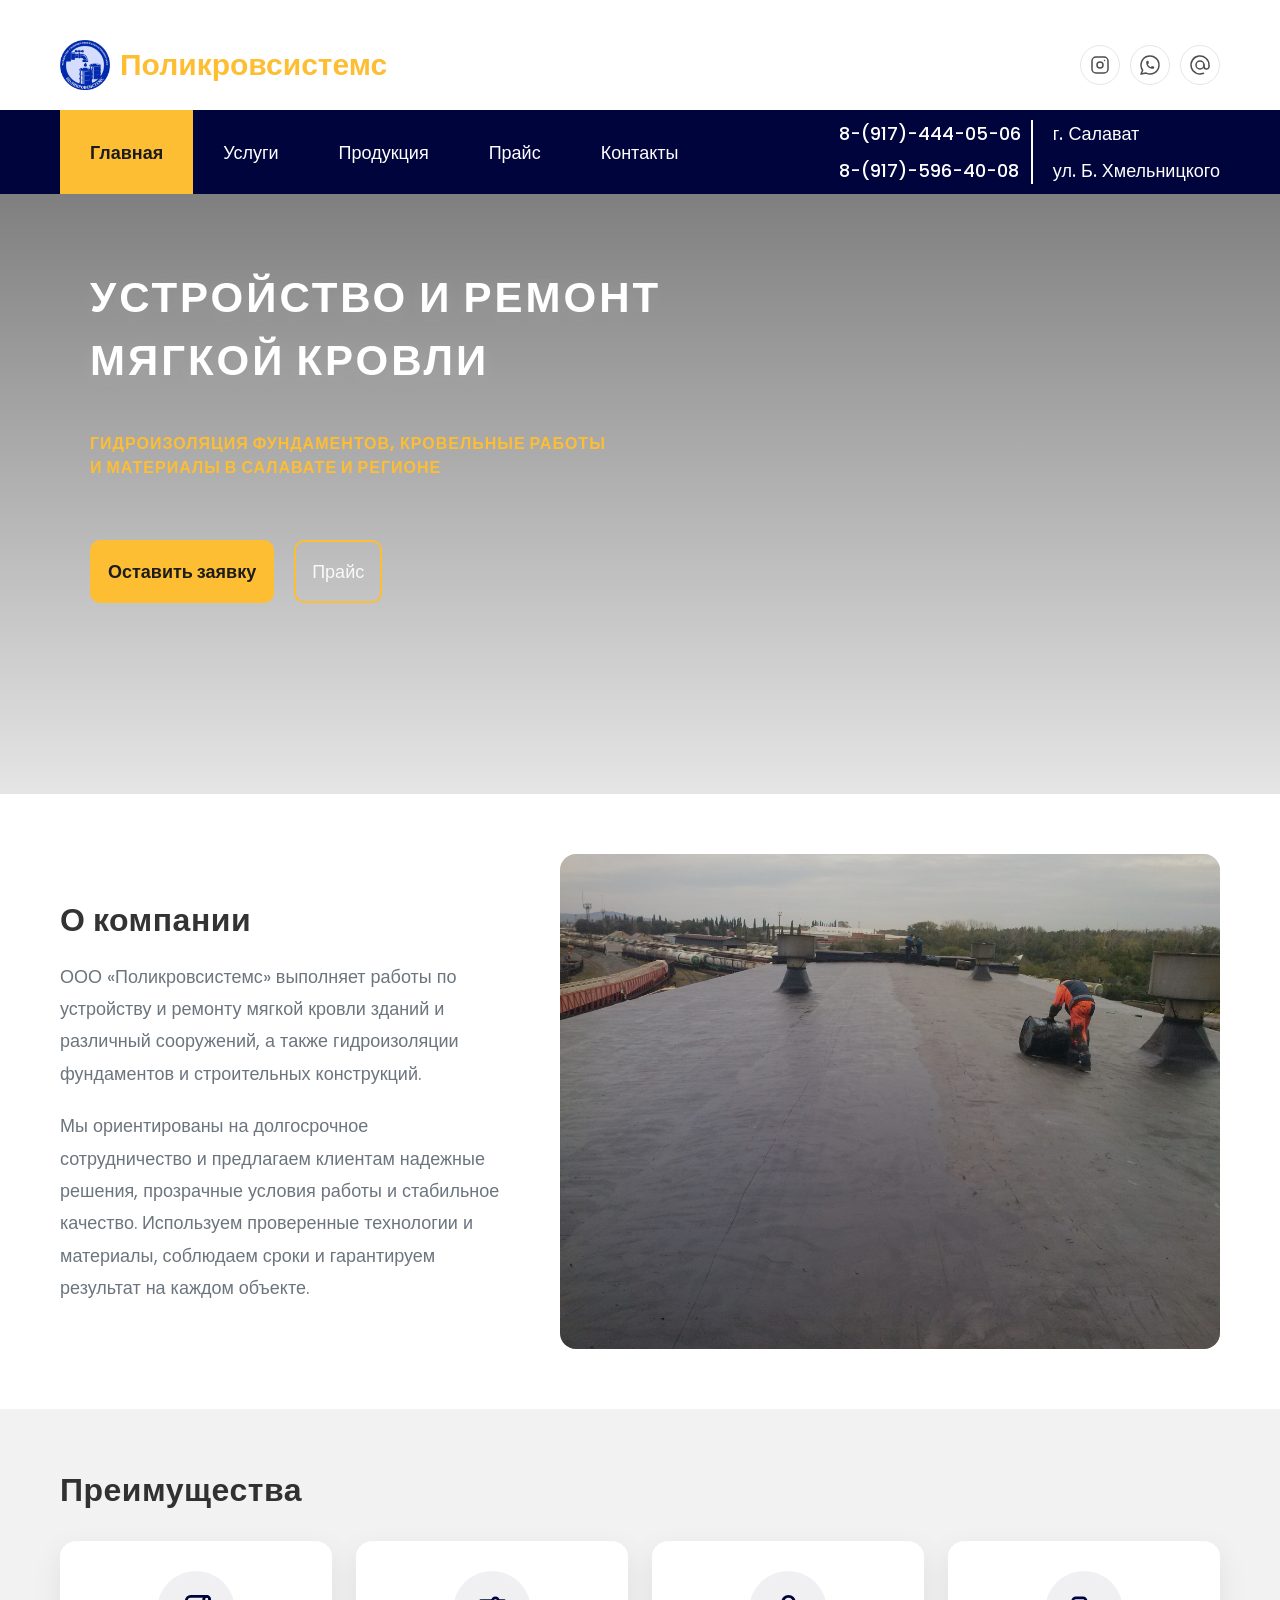
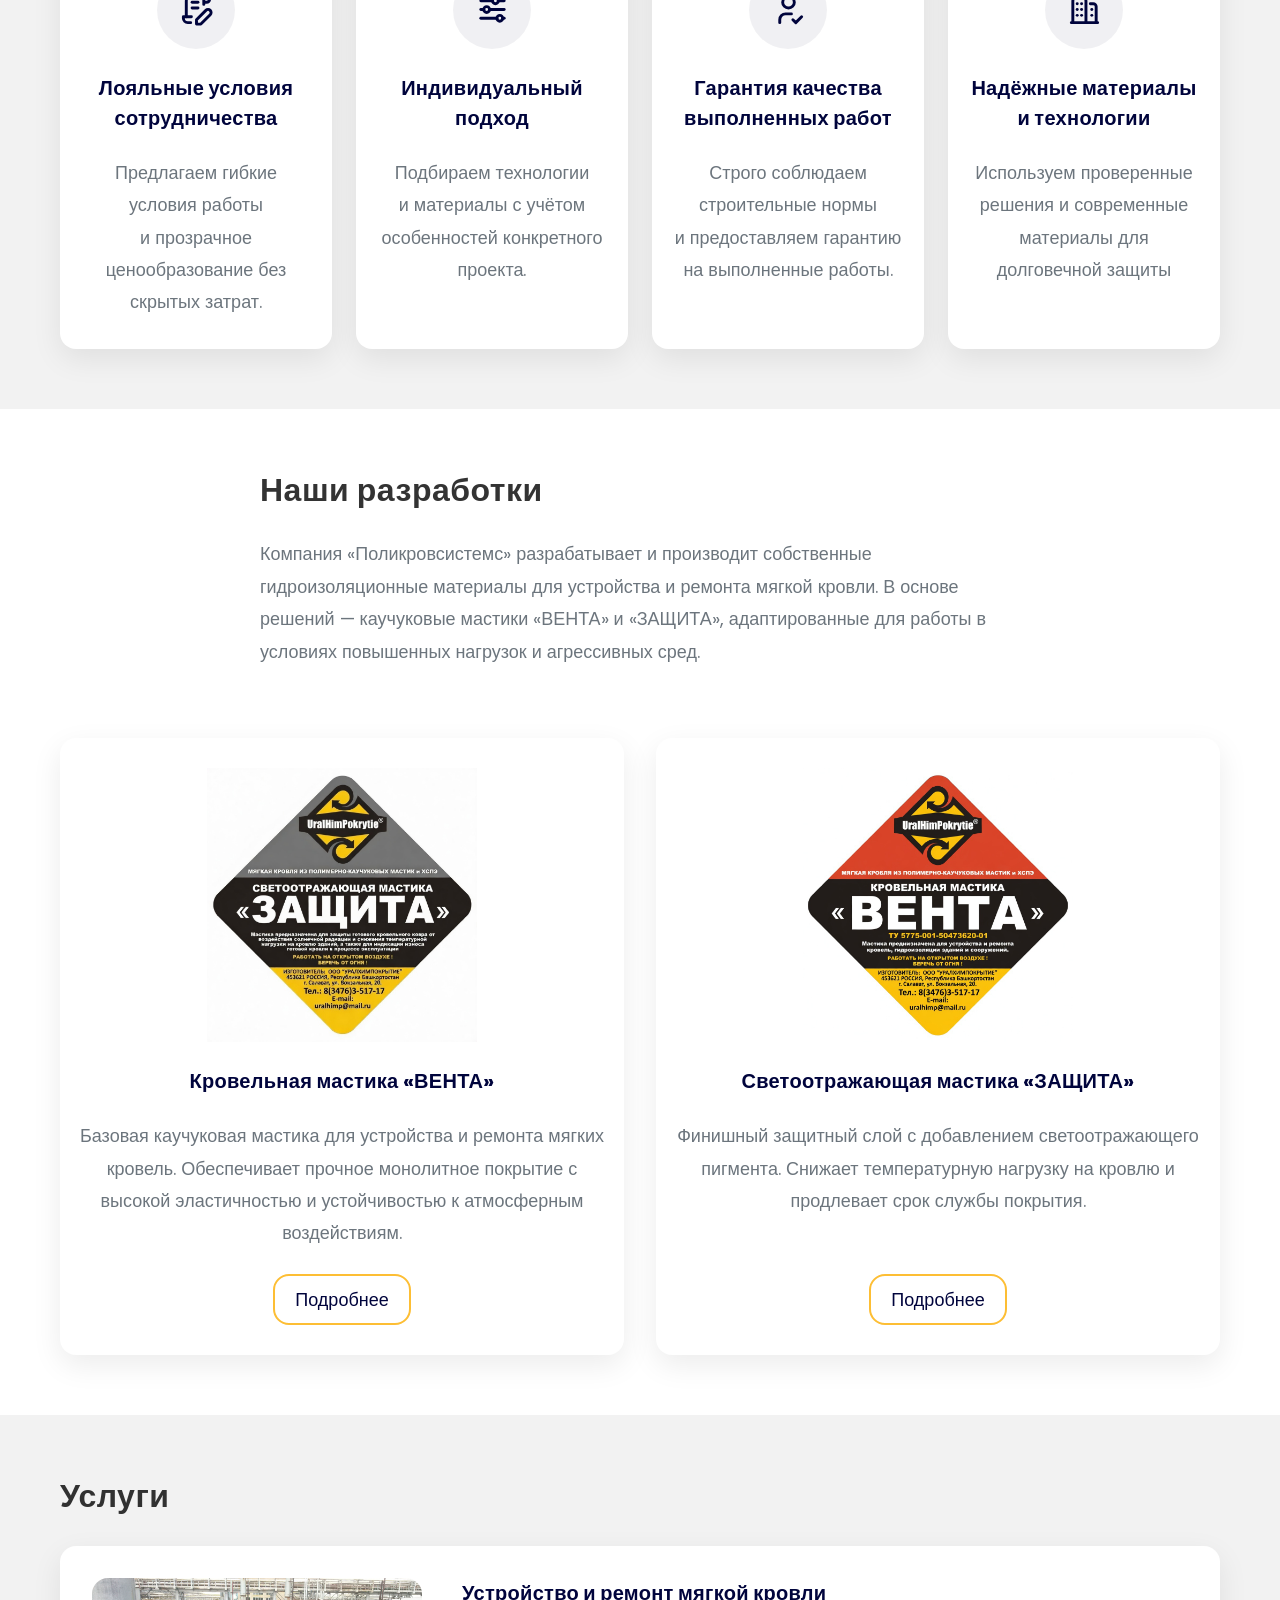
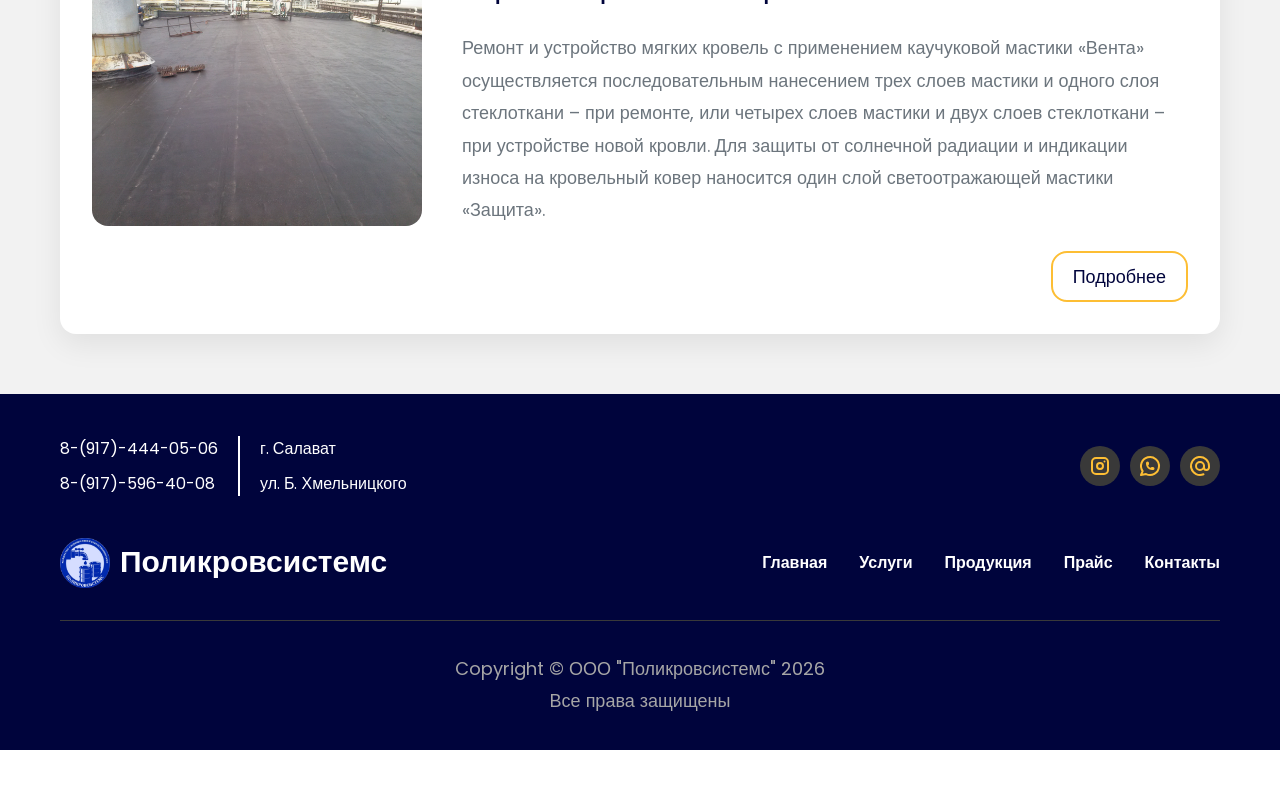
==== index.html @ 7c8a2e7f "add homepage" ====
<!DOCTYPE html>
<html lang="ru">

<head>
    <meta charset="UTF-8">
    <meta name="viewport" content="width=device-width, initial-scale=1.0">
    <link href="https://fonts.googleapis.com/css?family=Poppins:300,400,500,600,700,800,900&display=swap"
        rel="stylesheet">
    <link rel="stylesheet" href="./style.css">
    <script src="./js/script.js" defer></script>
    <title>Поликровсистемс</title>
</head>

<body>
    <header class="header">
        <div class="container">

            <div class="top-bar">
                <div class="top-logo">
                    <img src="./img/logo.png" alt="logo">
                    <span>Поликровсистемс</span>
                </div>

                <div class="social-media">
                    <ul class="social-list">
                        <li class="social-item">
                            <a href="https://www.instagram.com/portersystems?igsh=bGNhcDdsY2JuZmg%3D&utm_source=qr"
                                target="_blank">
                                <svg xmlns="http://www.w3.org/2000/svg" width="24" height="24" viewBox="0 0 24 24"
                                    fill="none" stroke="currentColor" stroke-width="1.5" stroke-linecap="round"
                                    stroke-linejoin="round"
                                    class="icon icon-tabler icons-tabler-outline icon-tabler-brand-instagram">
                                    <path stroke="none" d="M0 0h24v24H0z" fill="none" />
                                    <path
                                        d="M4 8a4 4 0 0 1 4 -4h8a4 4 0 0 1 4 4v8a4 4 0 0 1 -4 4h-8a4 4 0 0 1 -4 -4l0 -8" />
                                    <path d="M9 12a3 3 0 1 0 6 0a3 3 0 0 0 -6 0" />
                                    <path d="M16.5 7.5v.01" />
                                </svg>
                            </a>
                        </li>

                        <li class="social-item">
                            <a href="https://wa.me/79174440506" target="_blank">
                                <svg xmlns="http://www.w3.org/2000/svg" width="24" height="24" viewBox="0 0 24 24"
                                    fill="none" stroke="currentColor" stroke-width="1.5" stroke-linecap="round"
                                    stroke-linejoin="round"
                                    class="icon icon-tabler icons-tabler-outline icon-tabler-brand-whatsapp">
                                    <path stroke="none" d="M0 0h24v24H0z" fill="none" />
                                    <path d="M3 21l1.65 -3.8a9 9 0 1 1 3.4 2.9l-5.05 .9" />
                                    <path
                                        d="M9 10a.5 .5 0 0 0 1 0v-1a.5 .5 0 0 0 -1 0v1a5 5 0 0 0 5 5h1a.5 .5 0 0 0 0 -1h-1a.5 .5 0 0 0 0 1" />
                                </svg>
                            </a>
                        </li>

                        <li class="social-item">
                            <a href="mailto:pks0102@mail.ru" target="_blank">
                                <svg xmlns="http://www.w3.org/2000/svg" width="24" height="24" viewBox="0 0 24 24"
                                    fill="none" stroke="currentColor" stroke-width="1.5" stroke-linecap="round"
                                    stroke-linejoin="round"
                                    class="icon icon-tabler icons-tabler-outline icon-tabler-at">
                                    <path stroke="none" d="M0 0h24v24H0z" fill="none" />
                                    <path d="M8 12a4 4 0 1 0 8 0a4 4 0 1 0 -8 0" />
                                    <path d="M16 12v1.5a2.5 2.5 0 0 0 5 0v-1.5a9 9 0 1 0 -5.5 8.28" />
                                </svg>
                            </a>
                        </li>
                    </ul>
                </div>

            </div>
        </div>


    </header>
    <nav class="navbar">
        <div class="container">
            <div class="nav">

                <div class="nav-logo">
                    <img src="./img/logo.png" alt="logo">
                    <span>Поликровсистемс</span>
                </div>

                <ul class="nav-list ">
                    <li class="nav-item active"><a href="index.html" class="nav-link">Главная</a></li>
                    <li class="nav-item"><a href="#" class="nav-link">Услуги</a></li>
                    <li class="nav-item"><a href="#" class="nav-link">Продукция</a></li>
                    <li class="nav-item"><a href="#" class="nav-link">Прайс</a></li>
                    <li class="nav-item"><a href="#" class="nav-link">Контакты</a></li>
                </ul>

                <div class="nav-contacts">
                    <div class="nav-contacts_phone">
                        <a href="tel:+79174440506"> 8-(917)-444-05-06</a>
                        <a href="tel:+79875964008"> 8-(917)-596-40-08</a>
                    </div>
                    <div class="nav-contacts_address">
                        <p>г. Салават</p>
                        <p>ул. Б. Хмельницкого</p>
                    </div>
                </div>

                <button class="burger">
                    <span></span>
                    <span></span>
                    <span></span>
                </button>

            </div>
        </div>
    </nav>

    <main class="main">

        <section class="hero">
            <div class="container">
                <div class="hero-content">
                    <h1 class="hero-title">Устройство и ремонт мягкой кровли</h1>
                    <p class="hero-text">Гидроизоляция фундаментов, кровельные работы и&nbsp;материалы в&nbsp;Салавате
                        и&nbsp;регионе
                    </p>
                    <div class="hero-btn">
                        <a href="#" class="btn">Оставить заявку</a>
                        <a href="#" class="hero-btn_price">Прайс</a>
                    </div>
                </div>
            </div>
        </section>

        <section class="about">
            <div class="container">
                <div class="about-wrapper">
                    <div class="about-text">
                        <h2 class="section-title">О компании</h2>
                        <p class="section-text">ООО «Поликровсистемс» выполняет работы по устройству и ремонту мягкой
                            кровли зданий и
                            различный сооружений, а также
                            гидроизоляции фундаментов и строительных конструкций. </p>
                        <p class="section-text">Мы ориентированы на долгосрочное сотрудничество и предлагаем клиентам
                            надежные решения,
                            прозрачные условия работы и стабильное качество. Используем проверенные технологии и
                            материалы, соблюдаем сроки и гарантируем результат на каждом объекте.</p>
                    </div>
                    <div class="about-img"></div>
                </div>
            </div>
        </section>

        <section class="advantages section--gray">
            <div class="container">
                <h2 class="section-title">Преимущества</h2>
                <ul class="advantages-list grid-auto">
                    <li class="advantages-item card">
                        <div class="advantages-icon">
                            <svg xmlns="http://www.w3.org/2000/svg" width="24" height="24" viewBox="0 0 24 24"
                                fill="none" stroke="currentColor" stroke-width="2" stroke-linecap="round"
                                stroke-linejoin="round"
                                class="icon icon-tabler icons-tabler-outline icon-tabler-contract">
                                <path stroke="none" d="M0 0h24v24H0z" fill="none" />
                                <path d="M8 21h-2a3 3 0 0 1 -3 -3v-1h5.5" />
                                <path d="M17 8.5v-3.5a2 2 0 1 1 2 2h-2" />
                                <path d="M19 3h-11a3 3 0 0 0 -3 3v11" />
                                <path d="M9 7h4" />
                                <path d="M9 11h4" />
                                <path d="M18.42 12.61a2.1 2.1 0 0 1 2.97 2.97l-6.39 6.42h-3v-3l6.42 -6.39" />
                            </svg>
                        </div>
                        <h3 class="subtitle">Лояльные условия сотрудничества</h3>
                        <p class="section-text">Предлагаем гибкие условия работы и&nbsp;прозрачное ценообразование без
                            скрытых затрат.</p>
                    </li>

                    <li class="advantages-item card">
                        <div class="advantages-icon">
                            <svg xmlns="http://www.w3.org/2000/svg" width="24" height="24" viewBox="0 0 24 24"
                                fill="none" stroke="currentColor" stroke-width="2" stroke-linecap="round"
                                stroke-linejoin="round"
                                class="icon icon-tabler icons-tabler-outline icon-tabler-adjustments-horizontal">
                                <path stroke="none" d="M0 0h24v24H0z" fill="none" />
                                <path d="M12 6a2 2 0 1 0 4 0a2 2 0 1 0 -4 0" />
                                <path d="M4 6l8 0" />
                                <path d="M16 6l4 0" />
                                <path d="M6 12a2 2 0 1 0 4 0a2 2 0 1 0 -4 0" />
                                <path d="M4 12l2 0" />
                                <path d="M10 12l10 0" />
                                <path d="M15 18a2 2 0 1 0 4 0a2 2 0 1 0 -4 0" />
                                <path d="M4 18l11 0" />
                                <path d="M19 18l1 0" />
                            </svg>
                        </div>
                        <h3 class="subtitle">Индивидуальный подход</h3>
                        <p class="section-text">Подбираем технологии и&nbsp;материалы с&nbsp;учётом особенностей
                            конкретного проекта.</p>
                    </li>

                    <li class="advantages-item card">
                        <div class="advantages-icon">
                            <svg xmlns="http://www.w3.org/2000/svg" width="24" height="24" viewBox="0 0 24 24"
                                fill="none" stroke="currentColor" stroke-width="2" stroke-linecap="round"
                                stroke-linejoin="round"
                                class="icon icon-tabler icons-tabler-outline icon-tabler-user-check">
                                <path stroke="none" d="M0 0h24v24H0z" fill="none" />
                                <path d="M8 7a4 4 0 1 0 8 0a4 4 0 0 0 -8 0" />
                                <path d="M6 21v-2a4 4 0 0 1 4 -4h4" />
                                <path d="M15 19l2 2l4 -4" />
                            </svg>
                        </div>
                        <h3 class="subtitle">Гарантия качества выполненных работ</h3>
                        <p class="section-text">Строго соблюдаем строительные нормы и&nbsp;предоставляем гарантию
                            на&nbsp;выполненные работы.</p>
                    </li>

                    <li class="advantages-item card">
                        <div class="advantages-icon">
                            <svg xmlns="http://www.w3.org/2000/svg" width="24" height="24" viewBox="0 0 24 24"
                                fill="none" stroke="currentColor" stroke-width="2" stroke-linecap="round"
                                stroke-linejoin="round"
                                class="icon icon-tabler icons-tabler-outline icon-tabler-buildings">
                                <path stroke="none" d="M0 0h24v24H0z" fill="none" />
                                <path d="M4 21v-15c0 -1 1 -2 2 -2h5c1 0 2 1 2 2v15" />
                                <path d="M16 8h2c1 0 2 1 2 2v11" />
                                <path d="M3 21h18" />
                                <path d="M10 12v.01" />
                                <path d="M10 16v.01" />
                                <path d="M10 8v.01" />
                                <path d="M7 12v.01" />
                                <path d="M7 16v.01" />
                                <path d="M7 8v.01" />
                                <path d="M17 12v.01" />
                                <path d="M17 16v.01" />
                            </svg>
                        </div>
                        <h3 class="subtitle">Надёжные материалы и технологии</h3>
                        <p class="section-text">Используем проверенные решения и&nbsp;современные материалы для
                            долговечной защиты</p>
                    </li>
                </ul>
            </div>
        </section>

        <!-- <section class="developments">
            <div class="container">
                <div class="developments-wrapper">
                    <div class="developments-img">
                        <img src="./img/developments-img-1.jpg" alt="developments-img">
                        <img src="./img/developments-img-2.jpg" alt="developments-img">
                    </div>
                    <div class="developments-text">
                        <h2 class="section-title">Наши разработки</h2>
                        <p class="section-text">В условиях современных требований к строительным материалам возникла
                            необходимость создания уникального в своем роде продукта. Перед специалистами нашей компании
                            была поставлена задача усовершенствовать формулу нашей базовой гидроизоляционной мастики
                            «Вента» и «Защита». </p>
                        <p class="section-text">В ходе работы по усовершенствованию материала, получился совершенно
                            новый продукт, «Вента-787» и «Защита-788», отвечающий всем требованиям его применения в
                            отраслях газовой и нефтяной промышленности.</p>
                        <p class="section-text">Помимо всех тех свойств, которыми уже обладали мастика «Вента» и
                            «Защита», была многократно усилена их стойкость к прямом воздействию следующих продуктов:
                            сырая нефть, различные кислоты, продукты с высоким содержанием щёлочи, бензины, дизельного
                            топлива, керосин, фосфатам и т.п. Кроме того, теперь мастика «Вента-787» и «Защита-788»
                            застывает намного быстрее чем её предшественники, что позволяет значительно сократи время
                            устройства материала.</p>
                    </div>
                </div>
            </div>
        </section>

        <section class="product">
            <div class="container">
                <h2 class="section-title">Продукция</h2>
                <ul class="product-list">
                    <li class="product-item">
                        <div class="product-img">
                            <img src="./img/product-img-1.jpg" alt="product-img">
                        </div>
                        <div class="product-content">
                            <h3>Кровельная мастика «ВЕНТА»</h3>
                            <p class="section-text">Кровельная мастика «ВЕНТА» представляет собой многокомпозиционный
                                раствор синтетического каучука с добавлением модификаторов. Она предназначена для
                                ремонта
                                старых и устройства новых кровель, а также для защиты конструкций от атмосферного
                                воздействия.
                            </p>
                            <button class="btn product-btn">Подробнее</button>
                        </div>
                    </li>

                    <li class="product-item">
                        <div class="product-img">
                            <img src="./img/product-img-2.jpg" alt="product-img">
                        </div>
                        <div class="product-content">
                            <h3>Светоотражающая мастика «Защита»</h3>
                            <p class="section-text">Светоотражающая мастика «Защита» (производство освоено в 2003 г.)
                                представляет собой готовый к применению многокомпозиционный раствор синтетического
                                каучука с
                                добавкой модификаторов и светоотражающего пигмента и предназначена для защиты готового
                                кровельного ковра от воздействия солнечной радиации и снижения температурной нагрузки на
                                кровлю зданий. А также для индикации износа готовой кровли в процессе эксплуатации.
                            </p>
                            <button class="btn product-btn">Подробнее</button>
                        </div>
                    </li>

                </ul>
            </div>
        </section> -->


        <section class="developments">
            <div class="container">
                <div class="developments-wrapper">
                    <div class="developments-text">
                        <h2 class="section-title">Наши разработки</h2>
                        <p class="section-text">Компания «Поликровсистемс» разрабатывает и производит собственные
                            гидроизоляционные материалы для устройства и ремонта мягкой кровли.
                            В основе решений — каучуковые мастики «ВЕНТА» и «ЗАЩИТА», адаптированные для работы в
                            условиях повышенных нагрузок и агрессивных сред. </p>
                    </div>
                    <ul class="developments-list grid-auto">
                        <li class="developments-item card">
                            <div class="developments-img">
                                <img src="./img/developments-img-1.jpg" alt="developments-img">
                            </div>
                            <h3 class="subtitle">Кровельная мастика «ВЕНТА»</h3>
                            <p class="section-text">Базовая каучуковая мастика для устройства и ремонта мягких кровель.
                                Обеспечивает прочное монолитное покрытие с высокой эластичностью и устойчивостью к
                                атмосферным воздействиям.</p>
                            <a href="#" class="btn-outline">Подробнее</a>
                        </li>

                        <li class="developments-item card">
                            <div class="developments-img">
                                <img src="./img/developments-img-2.jpg" alt="developments-img">
                            </div>
                            <h3 class="subtitle">Светоотражающая мастика «ЗАЩИТА»</h3>
                            <p class="section-text">Финишный защитный слой с добавлением светоотражающего пигмента.
                                Снижает температурную нагрузку на кровлю и продлевает срок службы покрытия.</p>
                            <a href="#" class="btn-outline">Подробнее</a>
                        </li>
                    </ul>
                </div>
            </div>
        </section>

        <section class="service section--gray">
            <div class="container">
                <h2 class="section-title">Услуги</h2>
                <ul class="service-list">
                    <li class="service-item card">
                        <div class="service-img">
                            <img src="./img/service-img.jpg" alt="service-img">
                        </div>
                        <div class="service-content">
                            <h3 class="subtitle">Устройство и ремонт мягкой кровли</h3>
                            <p class="section-text">Ремонт и устройство мягких кровель с применением каучуковой мастики
                                «Вента» осуществляется последовательным нанесением трех слоев мастики и одного слоя
                                стеклоткани – при ремонте, или четырех слоев мастики и двух слоев стеклоткани – при
                                устройстве новой кровли. Для защиты от солнечной радиации и индикации износа на
                                кровельный ковер наносится один слой светоотражающей мастики «Защита».
                            </p>
                            <a href="#" class="btn-outline">Подробнее</a>
                        </div>
                    </li>
                </ul>
            </div>
        </section>

    </main>

    <footer class="footer">
        <div class="container">
            <div class="footer-content">
                <div class="footer-wrapper">

                    <div class="footer-top">

                        <div class="footer-contacts">
                            <div class="footer-contacts_phone">
                                <a href="tel:+79174440506"> 8-(917)-444-05-06</a>
                                <a href="tel:+79875964008"> 8-(917)-596-40-08</a>
                            </div>
                            <div class="footer-contacts_address">
                                <p>г. Салават</p>
                                <p>ул. Б. Хмельницкого</p>
                            </div>
                        </div>


                        <div class="footer-social social-media">
                            <ul class="social-list">
                                <li class="footer-social-item">
                                    <a href="https://www.instagram.com/portersystems?igsh=bGNhcDdsY2JuZmg%3D&utm_source=qr"
                                        target="_blank">
                                        <svg xmlns="http://www.w3.org/2000/svg" width="24" height="24"
                                            viewBox="0 0 24 24" fill="none" stroke="currentColor" stroke-width="2"
                                            stroke-linecap="round" stroke-linejoin="round"
                                            class="icon icon-tabler icons-tabler-outline icon-tabler-brand-instagram">
                                            <path stroke="none" d="M0 0h24v24H0z" fill="none" />
                                            <path
                                                d="M4 8a4 4 0 0 1 4 -4h8a4 4 0 0 1 4 4v8a4 4 0 0 1 -4 4h-8a4 4 0 0 1 -4 -4l0 -8" />
                                            <path d="M9 12a3 3 0 1 0 6 0a3 3 0 0 0 -6 0" />
                                            <path d="M16.5 7.5v.01" />
                                        </svg>
                                    </a>
                                </li>

                                <li class="footer-social-item">
                                    <a href="https://wa.me/79174440506" target="_blank">
                                        <svg xmlns="http://www.w3.org/2000/svg" width="24" height="24"
                                            viewBox="0 0 24 24" fill="none" stroke="currentColor" stroke-width="2"
                                            stroke-linecap="round" stroke-linejoin="round"
                                            class="icon icon-tabler icons-tabler-outline icon-tabler-brand-whatsapp">
                                            <path stroke="none" d="M0 0h24v24H0z" fill="none" />
                                            <path d="M3 21l1.65 -3.8a9 9 0 1 1 3.4 2.9l-5.05 .9" />
                                            <path
                                                d="M9 10a.5 .5 0 0 0 1 0v-1a.5 .5 0 0 0 -1 0v1a5 5 0 0 0 5 5h1a.5 .5 0 0 0 0 -1h-1a.5 .5 0 0 0 0 1" />
                                        </svg>
                                    </a>
                                </li>

                                <li class="footer-social-item">
                                    <a href="mailto:pks0102@mail.ru" target="_blank">
                                        <svg xmlns="http://www.w3.org/2000/svg" width="24" height="24"
                                            viewBox="0 0 24 24" fill="none" stroke="currentColor" stroke-width="2"
                                            stroke-linecap="round" stroke-linejoin="round"
                                            class="icon icon-tabler icons-tabler-outline icon-tabler-at">
                                            <path stroke="none" d="M0 0h24v24H0z" fill="none" />
                                            <path d="M8 12a4 4 0 1 0 8 0a4 4 0 1 0 -8 0" />
                                            <path d="M16 12v1.5a2.5 2.5 0 0 0 5 0v-1.5a9 9 0 1 0 -5.5 8.28" />
                                        </svg>
                                    </a>
                                </li>
                            </ul>
                        </div>

                    </div>

                    <div class="footer-main">

                        <div class="footer-logo">
                            <img src="./img/logo.png" alt="logo">
                            <span>Поликровсистемс</span>
                        </div>

                        <ul class="footer-nav-list ">
                            <li class="footer-nav-item"><a href="index.html" class="footer-nav-link">Главная</a></li>
                            <li class="footer-nav-item"><a href="#" class="footer-nav-link">Услуги</a></li>
                            <li class="footer-nav-item"><a href="#" class="footer-nav-link">Продукция</a></li>
                            <li class="footer-nav-item"><a href="#" class="footer-nav-link">Прайс</a></li>
                            <li class="footer-nav-item"><a href="#" class="footer-nav-link">Контакты</a></li>
                        </ul>

                    </div>
                </div>

                <div class="footer-bottom">
                    <p class="section-text">Copyright © ООО "Поликровсистемс" 2026</p>
                    <p class="section-text">Все права защищены</p>
                </div>

            </div>
        </div>
    </footer>

</body>

</html>
---- style.css ----
*,
*::before,
*::after {
    box-sizing: border-box;
}

body,
h1,
h2,
h3,
p,
ul,
ol {
    margin: 0;
    padding: 0;
}

ul {
    list-style: none;
}

a {
    text-decoration: none;
    color: inherit;
}

button {
    font-family: inherit;
    border: none;
    background: none;
    cursor: pointer;
}

body {
    margin: 0;
    font-family: "Poppins", Arial, sans-serif;
    color: #212529;
    padding: 40px 0;
}

section {
    padding: 60px 0;
}

:root {
    --black: #1C1C1C;
    --navy: #00043c;
    --blue: #007bff;
    --indigo: #6610f2;
    --purple: #6f42c1;
    --pink: #e83e8c;
    --red: #dc3545;
    --orange: #fd7e14;
    --yellow: #fdbe34;
    --green: #28a745;
    --teal: #20c997;
    --cyan: #17a2b8;
    --white: #fff;
    --gray: #6c757d;
    --gray-dark: #343a40;
    --primary: #007bff;
    --secondary: #6c757d;
    --success: #28a745;
    --info: #17a2b8;
    --warning: #ffc107;
    --danger: #dc3545;
    --light: #f8f9fa;
    --dark: #343a40;
    --font-family-sans-serif: -apple-system, BlinkMacSystemFont, "Segoe UI", Roboto, "Helvetica Neue", Arial, "Noto Sans", sans-serif, "Apple Color Emoji", "Segoe UI Emoji", "Segoe UI Symbol", "Noto Color Emoji";
    --font-family-monospace: SFMono-Regular, Menlo, Monaco, Consolas, "Liberation Mono", "Courier New", monospace;
}

/* glob */

.container {
    max-width: 1440px;
    margin: 0 auto;
    padding: 0 60px;
    width: 100%;
    /* border: 1px solid var(--danger); */
}

.section-title {
    font-size: 32px;
    font-weight: 700;
    line-height: 1.3;
    letter-spacing: 0.5px;
    color: rgba(0, 0, 0, 0.8);
}

.section-text {
    font-size: 18px;
    font-weight: 400;
    line-height: 1.8;
    color: var(--gray)
}

.btn {
    background-color: var(--yellow);
    border: 2px solid transparent;
    border-radius: 10px;
    display: inline-flex;
    padding: 16px;
    font-size: 18px;
    font-weight: 600;
    justify-content: center;
    align-items: center;
    cursor: pointer;
    color: var(--black);
    transition: background-color .2s ease-in-out, transform .2s ease-in-out, box-shadow .2s ease-in-out;
}

.btn:hover {
    background-color: #fba00d;
}

.btn:focus-visible {
    box-shadow: 0 0 0 4px rgba(0, 4, 60, 0.4);
    outline: none;
}

.btn:active {
    transform: translateY(2px);
    outline: none;
}

.btn-outline {
    padding: 10px 20px;
    border: 2px solid var(--yellow);
    color: var(--navy);
    border-radius: 16px;
    font-size: 18px;
    font-weight: 400;
    transition: transform .3s ease-in-out, background-color .3s ease-in-out, color .3s ease-in-out;
}

.btn-outline:hover {
    background-color: var(--yellow);
    color: var(--black);
}

.btn-outline:active {
    transform: translateY(2px);
    outline: none;
}

.btn-outline:focus {
    outline: none;
}

.btn-outline:focus-visible {
    box-shadow: 0 0 0 4px rgba(0, 4, 60, 0.4);
    outline: none;
}

.subtitle {
    color: var(--navy);
    font-size: 20px;
    font-weight: 700;
    line-height: 1.5;
    letter-spacing: 0.3px;
    transition: color .2s ease-in-out;
}

.card {
    background-color: var(--white);
    border-radius: 16px;
    box-shadow: 0 10px 30px rgba(0, 0, 0, .08);
    padding: 30px 15px;
}

.card:hover {
    transform: translateY(-4px);
    box-shadow: 0 20px 45px rgba(0, 0, 0, .12);
}

.section--gray {
    background-color: rgba(0, 0, 0, 0.05)
}

.grid-auto {
    display: grid;
    grid-template-columns: repeat(auto-fit, minmax(250px, 1fr));
    gap: 24px;
}

/* header */

.top-bar {
    display: flex;
    align-items: center;
    flex-direction: row;
    justify-content: space-between;
    margin-bottom: 20px;
}

.top-logo {
    display: flex;
    align-items: center;
    flex-direction: row;
    gap: 10px;
    color: var(--yellow);
    font-size: 30px;
    font-weight: 800;
}

.top-logo img {
    max-width: 50px;
    height: auto;
}

.social-list {
    display: flex;
    gap: 10px;
    align-items: center;
}

.social-item a {
    width: 40px;
    height: 40px;
    border-radius: 50%;
    border: 1px solid #e6e6e6;
    display: flex;
    align-items: center;
    justify-content: center;
    transition: background-color .2s ease-in-out, transform .2s ease-in-out;
}

.social-item svg {
    flex-shrink: 0;
    width: 24px;
    height: auto;
    color: #4d4d4d;
    transition: color .2s ease-in-out;
}

.social-item:hover a {
    transform: translateY(1px);
    box-shadow: 0px 5px 60px rgba(0, 0, 0, 0.1);
    background-color: var(--yellow);
    color: var(--white);
    border: none;
}

.social-item:hover svg {
    color: var(--white);
}

/* nav */

.burger,
.nav-logo {
    display: none;
}

.navbar {
    background-color: var(--navy);
    width: 100%;
    position: sticky;
    top: 0;
    z-index: 10;
}

.nav {
    display: flex;
    justify-content: space-between;
    align-items: stretch;
    font-size: 18px;
    font-weight: 500;
    color: #fff;
}

.nav-list {
    display: flex;
    justify-content: flex-start;
}

.nav-contacts {
    display: flex;
    gap: 20px;
    padding: 10px 0;
}

.nav-contacts_phone,
.nav-contacts_address {
    display: flex;
    flex-direction: column;
    gap: 10px;
}

.nav-contacts_phone {
    padding-right: 10px;
    border-right: 2px solid #fff;
}

.nav-contacts_phone a {
    transition: color .2s ease-in-out;
}

.nav-contacts_phone a:hover {
    color: #fba00d;
}

.nav-item {
    display: flex;
}

.nav-link {
    height: 100%;
    display: flex;
    align-items: center;
    padding: 0 30px;
    transition: background-color .2s ease-in-out, color .2s ease-in-out;
}

.nav-item.active .nav-link {
    background-color: var(--yellow);
    color: var(--black);
    font-weight: 800;
}

.nav-link:hover {
    background-color: var(--yellow);
    color: var(--black);
}

.nav-link:focus-visible {
    outline: 1px solid var(--yellow);

}


/* hero */

.hero {
    display: flex;
    min-height: 600px;
    align-items: center;
    background-image: url(./img/hero-stock-3.jpeg);
    background-repeat: no-repeat;
    background-size: cover;
    background-position: center;
    position: relative;
}

.hero::before {
    content: '';
    position: absolute;
    top: 0;
    left: 0;
    width: 100%;
    height: 100%;
    background: linear-gradient(rgba(0, 0, 0, 0.5), rgba(0, 0, 0, 0.1));
    z-index: 1;
}

.hero-content {
    padding: 30px;
    display: flex;
    flex-direction: column;
    transform: translate(0, -60px);
    position: relative;
    z-index: 2;
}

.hero-title {
    max-width: 730px;
    font-size: 42px;
    font-weight: 800;
    letter-spacing: 3px;
    text-transform: uppercase;
    color: #fff;
    line-height: 1.5;
    text-shadow: 0px 3px 25px rgba(255, 255, 255, 0.1);
    margin-bottom: 40px;
}

.hero-text {
    max-width: 630px;
    font-size: 16px;
    line-height: 1.5;
    text-transform: uppercase;
    letter-spacing: 1px;
    font-weight: 700;
    color: var(--yellow);
    text-shadow: 0px 3px 25px rgba(255, 255, 255, 0.1);
    margin-bottom: 60px;
}

.hero-btn {
    display: flex;
    align-items: center;
    gap: 20px;
}

.hero-btn_price {
    padding: 16px;
    border: 2px solid var(--yellow);
    border-radius: 10px;
    font-size: 18px;
    font-weight: 400;
    display: flex;
    justify-content: center;
    align-items: center;
    cursor: pointer;
    color: var(--light);
    transition: background-color .2s ease-in-out, color .2s ease-in-out;
}

.hero-btn_price:hover {
    background-color: rgba(255, 255, 255, 0.1);
    color: var(--yellow);
}


/* about */

.about-wrapper {
    display: flex;
    align-items: center;
    justify-content: space-between;
    gap: 60px;
}

.about-text {
    display: flex;
    flex-direction: column;
    gap: 20px;
    width: 40%;
    max-width: 520px;
}

.about-img {
    background-image: url(./img/about-img.jpg);
    background-size: cover;
    background-repeat: no-repeat;
    background-position: center center;
    width: 60%;
    max-width: 800px;
    aspect-ratio: 4 / 3;
    border-radius: 16px;
    position: relative;
    z-index: 0;
}

.about-img::before {
    content: '';
    position: absolute;
    top: 0;
    left: 0;
    width: 100%;
    height: 100%;
    background: rgba(0, 0, 0, 0.2);
    z-index: 1;
    border-radius: 16px;
}


/* advantages */

.advantages-list {
    margin-top: 30px;
}

.advantages-item {
    height: 100%;
    display: flex;
    flex-direction: column;
    align-items: center;
    text-align: center;
    gap: 24px;
    transition: transform .3s ease-in-out, box-shadow .3s ease-in-out, background-color .3s ease-in-out;
}

.advantages-icon {
    width: 78px;
    height: 78px;
    border-radius: 50%;
    background-color: rgba(0, 4, 60, 0.06);
    display: flex;
    align-items: center;
    justify-content: center;
    transition: background-color .2s ease-in-out;
}

.advantages-item svg {
    flex-shrink: 0;
    width: 35px;
    height: auto;
    color: var(--navy);
    transition: color .2s ease-in-out;
}

.advantages-item p {
    max-width: 230px;
    transition: color .2s ease-in-out;
}

.advantages-item:hover .subtitle {
    color: var(--yellow);
}

.advantages-item:hover p {
    color: rgba(0, 0, 0, 0.8);
}

.advantages-item:hover .advantages-icon {
    background-color: var(--yellow);
}


/* developments */
/* 
.developments-wrapper {
    display: flex;
    align-items: center;
    justify-content: space-between;
    gap: 20px;
}

.developments-text {
    display: flex;
    flex-direction: column;
    gap: 28px;
    width: 70%;
}

.developments-text p {
    color: var(--gray);
}

.developments-img {
    display: flex;
    flex-direction: column;
    align-items: flex-start;
    gap: 32px;

}

.developments-img img {
    width: 100%;
    max-width: 270px;
    height: auto;
} */


/* product */

/* 
.product {
    background-color: rgba(0, 0, 0, 0.05);
}

.product-list {
    margin-top: 30px;
    display: grid;
    gap: 24px;
}

.product-item {
    height: 100%;
    background-color: var(--white);
    padding: 30px 15px;
    border-radius: 16px;
    box-shadow: 0 10px 30px rgba(0, 0, 0, .08);
    display: grid;
    grid-template-columns: 330px 1fr;
    align-items: start;
    gap: 24px;
    transition: transform .3s ease-in-out, box-shadow .3s ease-in-out, background-color .3s ease-in-out;
}

.product-content {
    display: flex;
    flex-direction: column;
    gap: 24px;
    align-items: flex-start;
}

.product-img {
    width: 100%;
    aspect-ratio: 3 / 2.5;
    overflow: hidden;
    border-radius: 16px;
}

.product-img img {
    width: 100%;
    height: 100%;
    object-fit: cover;
}

.product-item h3 {
    color: var(--navy);
    font-size: 20px;
    font-weight: 700;
    line-height: 1.5;
    letter-spacing: 0.3px;
}

.product-item p {
    color: var(--gray);
}

.product-btn {
    align-self: flex-end;
    padding: 5px 10px;
} */




/* developments */

.developments-wrapper {
    display: flex;
    flex-direction: column;
    align-items: center;
    justify-content: space-between;
    gap: 40px;
}

.developments-text {
    display: flex;
    flex-direction: column;
    gap: 28px;
    max-width: 760px;
}

.developments-img {
    display: flex;
    flex-direction: column;
    align-items: center;
    gap: 32px;
    width: 100%;
}

.developments-img img {
    max-width: 270px;
    height: auto;
}

.developments-list {
    margin-top: 30px;
    gap: 32px;
}

.developments-item {
    display: flex;
    flex-direction: column;
    align-items: center;
    text-align: center;
    gap: 24px;
    transition: transform .3s ease-in-out, box-shadow .3s ease-in-out;
}

.developments-item a {
    margin-top: auto;
}

/* service */

.service-list {
    margin-top: 30px;
    display: grid;
    gap: 24px;
}

.service-item {
    padding: 32px;
    display: grid;
    grid-template-columns: 330px 1fr;
    gap: 40px;
    transition: transform .3s ease-in-out, box-shadow .3s ease-in-out, background-color .3s ease-in-out;
}

.service-content {
    display: flex;
    flex-direction: column;
    gap: 24px;
    align-items: flex-start;

}

.service-img {
    width: 100%;
    aspect-ratio: 4 / 3;
    overflow: hidden;
    border-radius: 16px;
}

.service-img img {
    width: 100%;
    height: 100%;
    object-fit: cover;
}

.service-item h3 {
    color: var(--navy);
    font-size: 20px;
    font-weight: 700;
    line-height: 1.5;
    letter-spacing: 0.3px;
}

.service-content a {
    align-self: flex-end;
}


/* footer  */

.footer {
    /* background-color: #252525; */
    background-color: var(--navy);
    color: var(--white);
}

.footer-wrapper {
    display: flex;
    flex-direction: column;
    gap: 32px;
    padding-bottom: 32px;
    border-bottom: 1px solid #393939;
}

.footer-content {
    display: flex;
    flex-direction: column;
    gap: 32px;
    padding: 32px 0;
}

.footer-top {
    display: flex;
    align-items: center;
    justify-content: space-between;
}

.footer-contacts {
    display: flex;
    gap: 20px;
    padding: 10px 0;
}

.footer-contacts_phone,
.footer-contacts_address {
    display: flex;
    flex-direction: column;
    gap: 10px;
}

.footer-contacts_phone {
    padding-right: 20px;
    border-right: 2px solid #fff;
}

.footer-contacts_phone a {
    transition: color .2s ease-in-out;
}

.footer-contacts_phone a:hover {
    color: #fba00d;
}

.footer-social-item a {
    width: 40px;
    height: 40px;
    border-radius: 50%;
    background-color: #393939;
    display: flex;
    align-items: center;
    justify-content: center;
    transition: background-color .2s ease-in-out, transform .2s ease-in-out;
}

.footer-social-item svg {
    flex-shrink: 0;
    width: 24px;
    height: auto;
    color: var(--yellow);
    transition: color .2s ease-in-out;
}

.footer-social-item:hover a {
    transform: translateY(1px);
    box-shadow: 0px 5px 60px rgba(0, 0, 0, 0.1);
    background-color: var(--yellow);
    color: #393939;
    border: none;
}

.footer-social-item:hover svg {
    color: #393939;
}

.footer-main {
    display: flex;
    align-items: center;
    justify-content: space-between;
}

.footer-logo img {
    max-width: 50px;
    height: auto;
}

.footer-logo {
    display: flex;
    align-items: center;
    gap: 10px;
    color: var(--white);
    font-size: 30px;
    font-weight: 800;
}

.footer-nav-list {
    display: flex;
    align-items: center;
    gap: 32px;
}

.footer-nav-link {
    color: var(--white);
    font-weight: 600;
    font-size: 16px;
    line-height: 24px;
    transition: color 0.2s ease-in-out;
}

.footer-nav-link:hover {
    color: var(--yellow);
}

.footer-bottom {
    display: flex;
    flex-direction: column;
    align-items: center;
}

.footer-bottom p {
    color: #a6a6a6;
}


@media (max-width: 1150px) {
    .container {
        padding: 0 40px;
    }

    .nav {
        font-size: 16px;
    }

    .nav-contacts {
        gap: 5px;
        padding: 5px 0;
        font-size: 14px;
        font-weight: 400;
    }

    .nav-contacts_phone,
    .nav-contacts_address {
        gap: 5px;
    }

    .nav-contacts_phone {
        padding-right: 5px;
    }


    .nav-item {
        display: flex;
    }

    .nav-link {
        padding: 0 20px;
    }

    .about-text {
        width: 50%;
        max-width: 520px;
    }

    .about-img {
        width: 50%;
        aspect-ratio: 3 / 3;
    }

}

@media (max-width: 900px) {

    section {
        padding: 40px 0;
    }

    body {
        padding: 10px 0;
    }

    .container {
        padding: 0 32px;
    }

    .nav-contacts_address {
        display: none;
    }

    .nav-contacts_phone {
        border: none;
    }

    .footer-main {
        flex-direction: column;
        gap: 24px;
    }
}

@media (max-width: 768px) {

    section {
        padding: 20px 0;
    }

    .container {
        padding: 0 24px;
    }

    .nav-contacts {
        display: none;
    }

    .nav-list {
        width: 100%;
        justify-content: space-between;
    }

    .nav-link {
        padding: 10px 15px;

    }

    .hero-title {
        font-size: 32px;
        font-weight: 700;
        letter-spacing: 2px;
    }

    .hero-text {
        max-width: 450px;
        font-size: 14px;
    }

    .hero-btn {
        font-size: 16px;
        font-weight: 500;
    }

    .hero-btn_contacts {
        padding: 14px;
    }

    .hero-btn_price {
        padding: 14px;
    }


    .about-wrapper {
        flex-direction: column;
        gap: 20px;
    }

    .about-text,
    .about-img {
        width: 100%;
    }

    .about-img {
        aspect-ratio: 5 / 3;
    }

    .advantages-list {
        grid-template-columns: repeat(auto-fit, minmax(265px, 1fr));
    }

    .service-item {
        grid-template-columns: 1fr;
        gap: 20px;
    }

    .developments-list {
        grid-template-columns: 1fr;
        gap: 20px;
    }
}

@media (max-width: 640px) {

    body {
        padding: 0;
    }

    .header {
        display: none;
    }

    .nav-logo {
        display: flex;
        align-items: center;
        flex-direction: row;
        gap: 10px;
        color: var(--white);
        font-size: 30px;
        font-weight: 800;
    }

    .nav-logo img {
        max-width: 60px;
        height: auto;
    }

    .burger {
        display: flex;
        gap: 5px;
        flex-direction: column;
        width: 40px;
    }

    .burger span {
        display: flex;
        width: 100%;
        height: 2px;
        background-color: var(--white);
        border-radius: 3px;
        transition: transform .2s ease-in-out, opacity .2s ease-in-out;
    }

    .nav {
        padding: 10px 0;
        align-items: center;
        position: relative;
    }

    .nav-list {
        position: absolute;
        top: 100%;
        right: -24px;
        display: flex;
        flex-direction: column;
        width: auto;
        align-items: flex-start;
        background-color: #00043c;
        border-radius: 0 0 10px 10px;
        opacity: 0;
        pointer-events: none;
        transition: opacity .2s ease-in-out;
    }

    .nav.nav--open .nav-list {
        opacity: 1;
        pointer-events: auto;
    }

    .nav-link {
        padding: 20px 30px;
    }

    .nav-item,
    .nav-link {
        display: block;
        width: 100%;
    }

    body.body--lock {
        overflow: hidden;
    }

    .nav.nav--open .burger span:first-child {
        transform: translateY(7px) rotate(45deg);
    }

    .nav.nav--open .burger span:last-child {
        transform: translateY(-7px) rotate(-45deg);
    }

    .nav.nav--open .burger span:nth-child(2) {
        opacity: 0;
    }

    .nav-item:last-child .nav-link {
        border-radius: 0 0 10px 10px;
    }

    .service-content a {
        align-self: center;
    }

    .developments-wrapper {
        gap: 20px;
    }

    .developments-list {
        margin-top: 0px;
    }

    .footer-content {
        padding: 22px 0;
    }

    .footer-wrapper {
        flex-direction: column-reverse;
        justify-content: space-between;
    }

    .footer-contacts_phone {
        padding-right: 0px;
        border-right: none;
        align-items: center;
    }

    .footer-contacts_address {
        align-items: center;
    }

    .footer-contacts,
    .footer-top,
    .footer-nav-list {
        flex-direction: column;
        gap: 22px;
    }

}

@media (max-width: 480px) {

    .container {
        padding: 0 16px;
    }

    .btn,
    .btn-outline,
    .hero-btn_price {
        font-size: 16px;
    }

    .section-title {
        font-size: 28px;
        font-weight: 600;
        letter-spacing: 0px;
    }

    .section-text {
        font-size: 16px;
        line-height: 1.4;
    }

    .grid-auto {
        gap: 20px;
    }

    .nav-logo span,
    .footer-logo span {
        font-size: 24px;
    }

    .nav-logo img,
    .footer-logo img {
        max-width: 35px;
    }

    .hero-title {
        font-size: 32px;
        letter-spacing: 0.5px;
    }

    .about-text,
    .developments-text,
    .service-item,
    .service-content,
    .advantages-item,
    .developments-item,
    .service-item,
    .service-content,
    .footer-main,
    .footer-wrapper,
    .footer-content,
    .footer-nav-list,
    .footer-contacts {
        gap: 10px;
    }

    .footer-wrapper,
    .footer-content,
    .footer-contacts {
        gap: 14px;
    }

    .advantages-list,
    .service-list {
        margin-top: 20px;
    }

    .advantages-icon {
        width: 55px;
        height: 55px;
    }

    .advantages-item svg {
        width: 25px;
    }

    .developments-img img {
        max-width: 190px;
    }

}

@media (max-width: 375px) {

    .btn,
    .btn-outline,
    .hero-btn_price {
        font-size: 14px;
        padding: 8px 14px;
    }

    .section-title {
        font-size: 22px;
    }

    .subtitle {
        font-size: 16px;
        line-height: 1.3;
        letter-spacing: 0;
        font-weight: 600;
    }

    .section-text {
        font-size: 14px;
        line-height: 1.3;
    }

    .nav-logo span {
        font-size: 18px;
    }

    .hero {
        min-height: 350px;
    }

    .hero-title {
        font-size: 24px;
        letter-spacing: 0px;
        margin-bottom: 15px;
    }

    .hero-content {
        padding: 10px;
        transform: none;
    }

    .hero-text {
        letter-spacing: 0;
        margin-bottom: 20px;
    }

    .hero-btn {
        flex-direction: column;
        align-items: flex-start;
    }

    .footer-contacts {
        padding: 0;
    }
}
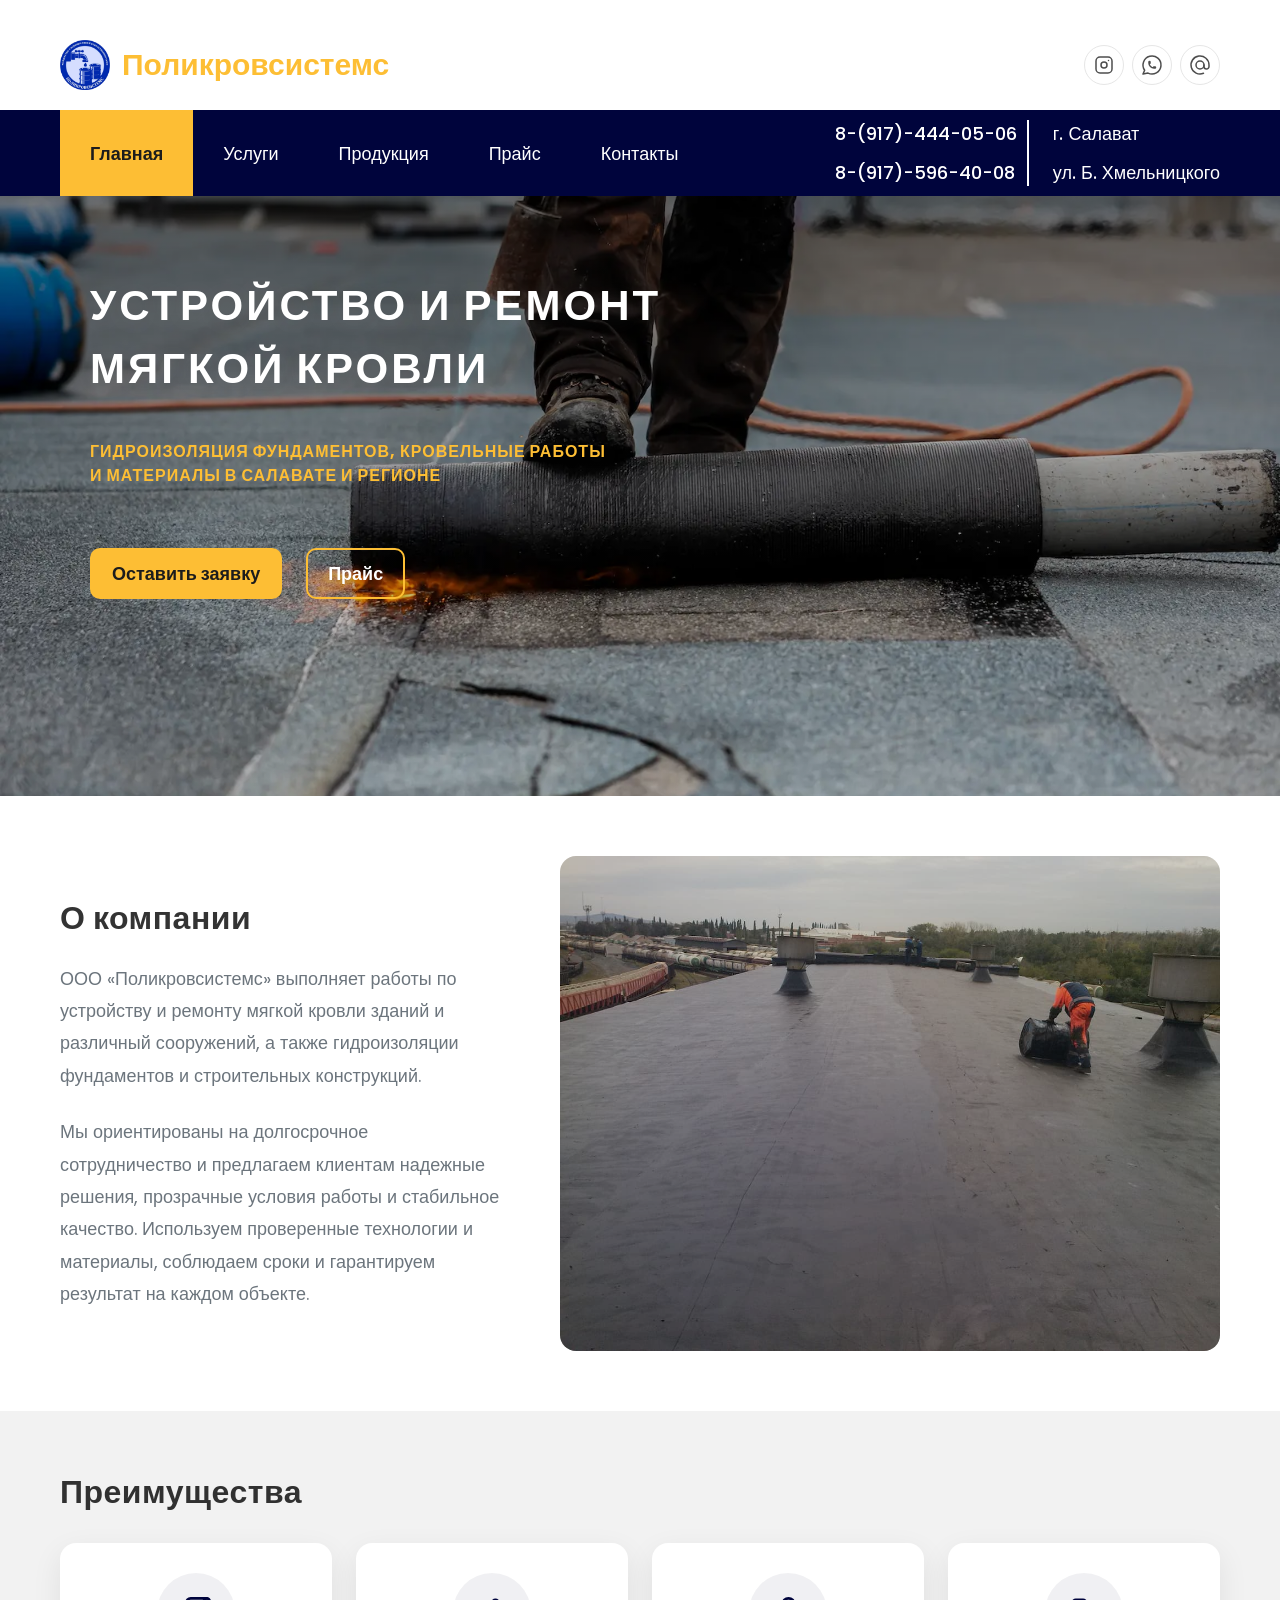
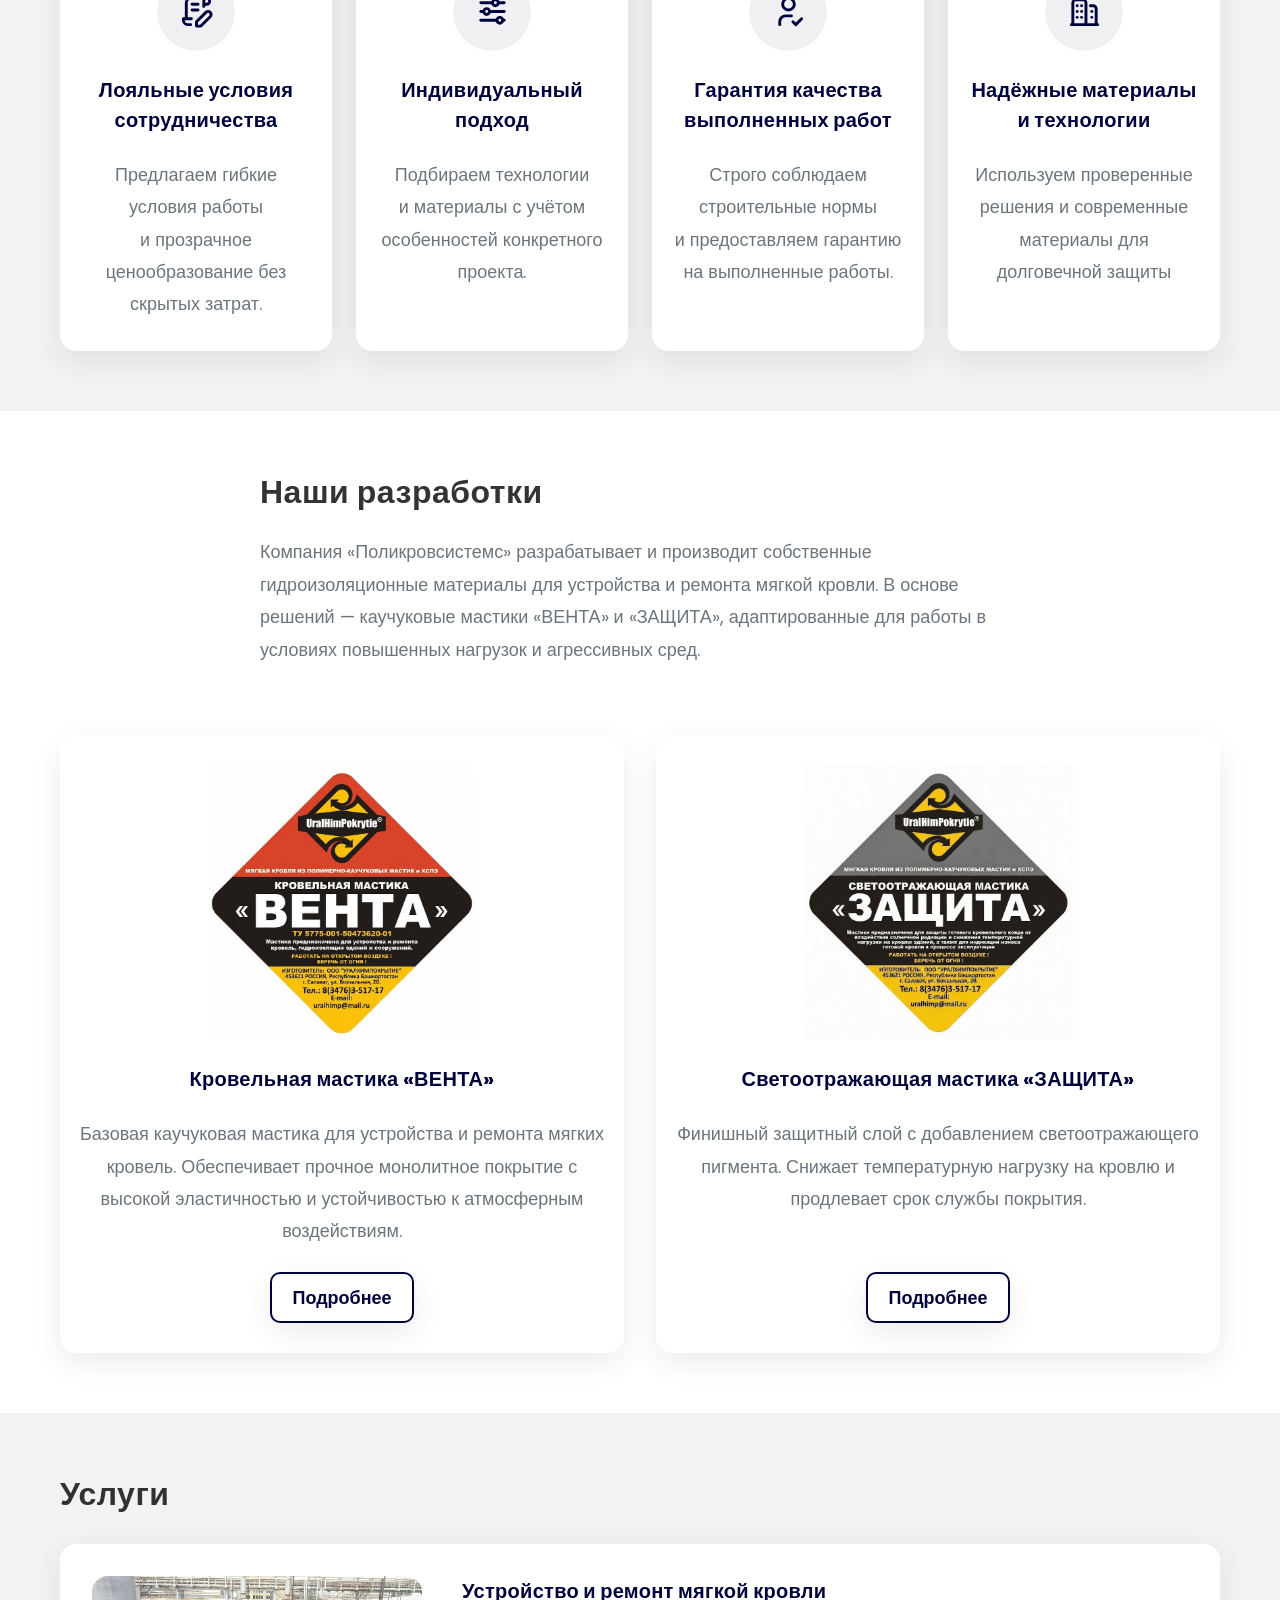
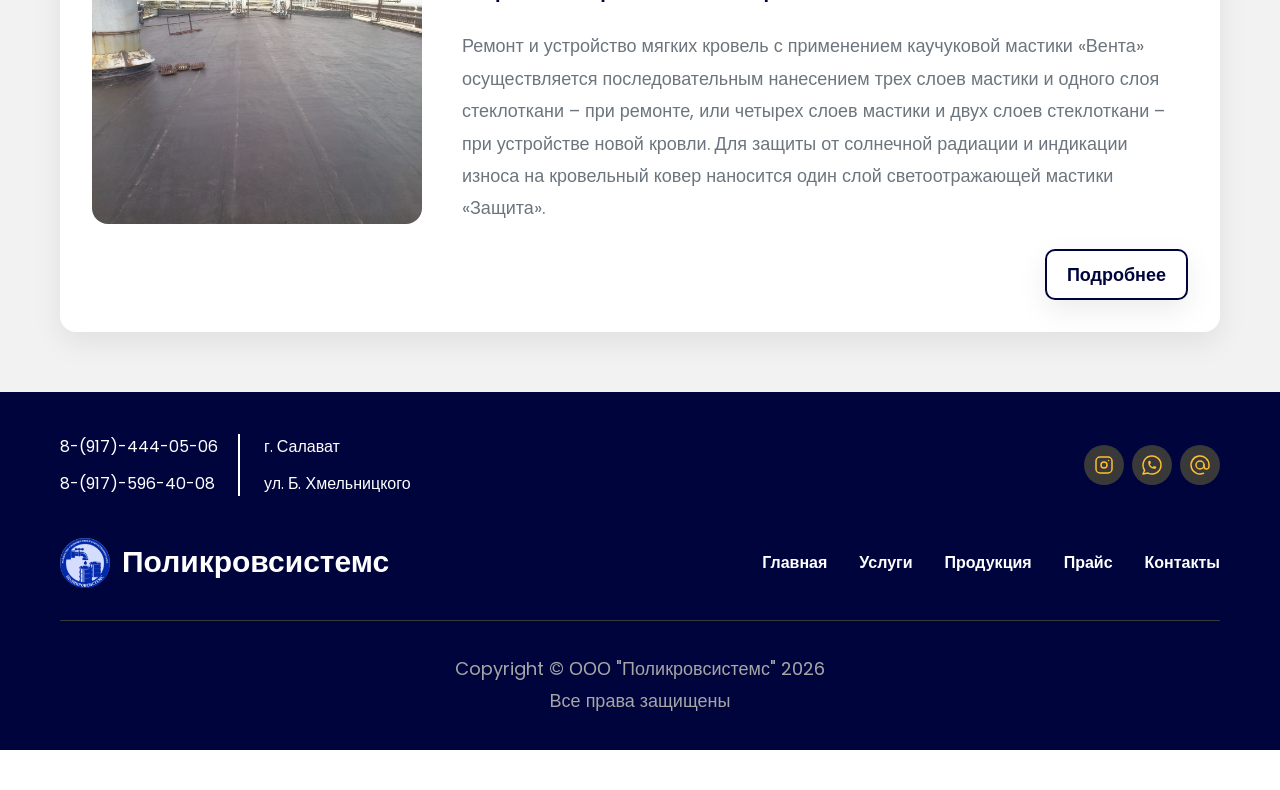
==== commit ed06c251: "add price page" ====
--- a/index.html
+++ b/index.html
@@ -8,7 +8,7 @@
         rel="stylesheet">
     <link rel="stylesheet" href="./style.css">
     <script src="./js/script.js" defer></script>
-    <title>Поликровсистемс</title>
+    <title>Поликровсистемс — устройство и ремонт мягкой кровли в Салавате</title>
 </head>
 
 <body>
@@ -17,7 +17,7 @@
 
             <div class="top-bar">
                 <div class="top-logo">
-                    <img src="./img/logo.png" alt="logo">
+                    <img src="./img/logo.png" alt="Поликровсистемс — устройство и ремонт мягкой кровли">
                     <span>Поликровсистемс</span>
                 </div>
 
@@ -77,17 +77,18 @@
         <div class="container">
             <div class="nav">
 
-                <div class="nav-logo">
-                    <img src="./img/logo.png" alt="logo">
+                <a href="./index.html" class="nav-logo">
+                    <img src="./img/logo.png" alt="Поликровсистемс — устройство и ремонт мягкой кровли">
                     <span>Поликровсистемс</span>
-                </div>
+                </a>
 
                 <ul class="nav-list ">
-                    <li class="nav-item active"><a href="index.html" class="nav-link">Главная</a></li>
-                    <li class="nav-item"><a href="#" class="nav-link">Услуги</a></li>
-                    <li class="nav-item"><a href="#" class="nav-link">Продукция</a></li>
-                    <li class="nav-item"><a href="#" class="nav-link">Прайс</a></li>
-                    <li class="nav-item"><a href="#" class="nav-link">Контакты</a></li>
+                    <li aria-current="page" class="nav-item active"><a href="index.html" class="nav-link">Главная</a>
+                    </li>
+                    <li class="nav-item"><a href="./services.html" class="nav-link">Услуги</a></li>
+                    <li class="nav-item"><a href="./products.html" class="nav-link">Продукция</a></li>
+                    <li class="nav-item"><a href="./price.html" class="nav-link">Прайс</a></li>
+                    <li class="nav-item"><a href="./contacts.html" class="nav-link">Контакты</a></li>
                 </ul>
 
                 <div class="nav-contacts">
@@ -101,7 +102,7 @@
                     </div>
                 </div>
 
-                <button class="burger">
+                <button class="burger" aria-label="Открыть меню">
                     <span></span>
                     <span></span>
                     <span></span>
@@ -121,8 +122,8 @@
                         и&nbsp;регионе
                     </p>
                     <div class="hero-btn">
-                        <a href="#" class="btn">Оставить заявку</a>
-                        <a href="#" class="hero-btn_price">Прайс</a>
+                        <a href="./contacts.html" class="btn btn--yellow">Оставить заявку</a>
+                        <a href="./price.html" class="btn btn--yellow-inverse">Прайс</a>
                     </div>
                 </div>
             </div>
@@ -131,7 +132,7 @@
         <section class="about">
             <div class="container">
                 <div class="about-wrapper">
-                    <div class="about-text">
+                    <div class="about-text stack">
                         <h2 class="section-title">О компании</h2>
                         <p class="section-text">ООО «Поликровсистемс» выполняет работы по устройству и ремонту мягкой
                             кровли зданий и
@@ -151,7 +152,7 @@
             <div class="container">
                 <h2 class="section-title">Преимущества</h2>
                 <ul class="advantages-list grid-auto">
-                    <li class="advantages-item card">
+                    <li class="advantages-item stack card">
                         <div class="advantages-icon">
                             <svg xmlns="http://www.w3.org/2000/svg" width="24" height="24" viewBox="0 0 24 24"
                                 fill="none" stroke="currentColor" stroke-width="2" stroke-linecap="round"
@@ -171,7 +172,7 @@
                             скрытых затрат.</p>
                     </li>
 
-                    <li class="advantages-item card">
+                    <li class="advantages-item stack card">
                         <div class="advantages-icon">
                             <svg xmlns="http://www.w3.org/2000/svg" width="24" height="24" viewBox="0 0 24 24"
                                 fill="none" stroke="currentColor" stroke-width="2" stroke-linecap="round"
@@ -194,7 +195,7 @@
                             конкретного проекта.</p>
                     </li>
 
-                    <li class="advantages-item card">
+                    <li class="advantages-item stack card">
                         <div class="advantages-icon">
                             <svg xmlns="http://www.w3.org/2000/svg" width="24" height="24" viewBox="0 0 24 24"
                                 fill="none" stroke="currentColor" stroke-width="2" stroke-linecap="round"
@@ -206,12 +207,12 @@
                                 <path d="M15 19l2 2l4 -4" />
                             </svg>
                         </div>
-                        <h3 class="subtitle">Гарантия качества выполненных работ</h3>
+                        <h3 class="subtitle">Гарантия качества выполненных&nbsp;работ</h3>
                         <p class="section-text">Строго соблюдаем строительные нормы и&nbsp;предоставляем гарантию
                             на&nbsp;выполненные работы.</p>
                     </li>
 
-                    <li class="advantages-item card">
+                    <li class="advantages-item stack card">
                         <div class="advantages-icon">
                             <svg xmlns="http://www.w3.org/2000/svg" width="24" height="24" viewBox="0 0 24 24"
                                 fill="none" stroke="currentColor" stroke-width="2" stroke-linecap="round"
@@ -239,79 +240,10 @@
             </div>
         </section>
 
-        <!-- <section class="developments">
-            <div class="container">
-                <div class="developments-wrapper">
-                    <div class="developments-img">
-                        <img src="./img/developments-img-1.jpg" alt="developments-img">
-                        <img src="./img/developments-img-2.jpg" alt="developments-img">
-                    </div>
-                    <div class="developments-text">
-                        <h2 class="section-title">Наши разработки</h2>
-                        <p class="section-text">В условиях современных требований к строительным материалам возникла
-                            необходимость создания уникального в своем роде продукта. Перед специалистами нашей компании
-                            была поставлена задача усовершенствовать формулу нашей базовой гидроизоляционной мастики
-                            «Вента» и «Защита». </p>
-                        <p class="section-text">В ходе работы по усовершенствованию материала, получился совершенно
-                            новый продукт, «Вента-787» и «Защита-788», отвечающий всем требованиям его применения в
-                            отраслях газовой и нефтяной промышленности.</p>
-                        <p class="section-text">Помимо всех тех свойств, которыми уже обладали мастика «Вента» и
-                            «Защита», была многократно усилена их стойкость к прямом воздействию следующих продуктов:
-                            сырая нефть, различные кислоты, продукты с высоким содержанием щёлочи, бензины, дизельного
-                            топлива, керосин, фосфатам и т.п. Кроме того, теперь мастика «Вента-787» и «Защита-788»
-                            застывает намного быстрее чем её предшественники, что позволяет значительно сократи время
-                            устройства материала.</p>
-                    </div>
-                </div>
-            </div>
-        </section>
-
-        <section class="product">
-            <div class="container">
-                <h2 class="section-title">Продукция</h2>
-                <ul class="product-list">
-                    <li class="product-item">
-                        <div class="product-img">
-                            <img src="./img/product-img-1.jpg" alt="product-img">
-                        </div>
-                        <div class="product-content">
-                            <h3>Кровельная мастика «ВЕНТА»</h3>
-                            <p class="section-text">Кровельная мастика «ВЕНТА» представляет собой многокомпозиционный
-                                раствор синтетического каучука с добавлением модификаторов. Она предназначена для
-                                ремонта
-                                старых и устройства новых кровель, а также для защиты конструкций от атмосферного
-                                воздействия.
-                            </p>
-                            <button class="btn product-btn">Подробнее</button>
-                        </div>
-                    </li>
-
-                    <li class="product-item">
-                        <div class="product-img">
-                            <img src="./img/product-img-2.jpg" alt="product-img">
-                        </div>
-                        <div class="product-content">
-                            <h3>Светоотражающая мастика «Защита»</h3>
-                            <p class="section-text">Светоотражающая мастика «Защита» (производство освоено в 2003 г.)
-                                представляет собой готовый к применению многокомпозиционный раствор синтетического
-                                каучука с
-                                добавкой модификаторов и светоотражающего пигмента и предназначена для защиты готового
-                                кровельного ковра от воздействия солнечной радиации и снижения температурной нагрузки на
-                                кровлю зданий. А также для индикации износа готовой кровли в процессе эксплуатации.
-                            </p>
-                            <button class="btn product-btn">Подробнее</button>
-                        </div>
-                    </li>
-
-                </ul>
-            </div>
-        </section> -->
-
-
         <section class="developments">
             <div class="container">
                 <div class="developments-wrapper">
-                    <div class="developments-text">
+                    <div class="developments-text stack">
                         <h2 class="section-title">Наши разработки</h2>
                         <p class="section-text">Компания «Поликровсистемс» разрабатывает и производит собственные
                             гидроизоляционные материалы для устройства и ремонта мягкой кровли.
@@ -319,25 +251,25 @@
                             условиях повышенных нагрузок и агрессивных сред. </p>
                     </div>
                     <ul class="developments-list grid-auto">
-                        <li class="developments-item card">
+                        <li class="developments-item stack card">
                             <div class="developments-img">
-                                <img src="./img/developments-img-1.jpg" alt="developments-img">
+                                <img src="./img/developments-img-venta.jpg" alt="Кровельная мастика ВЕНТА">
                             </div>
                             <h3 class="subtitle">Кровельная мастика «ВЕНТА»</h3>
                             <p class="section-text">Базовая каучуковая мастика для устройства и ремонта мягких кровель.
                                 Обеспечивает прочное монолитное покрытие с высокой эластичностью и устойчивостью к
                                 атмосферным воздействиям.</p>
-                            <a href="#" class="btn-outline">Подробнее</a>
+                            <a href="./products.html" class="btn btn--outline">Подробнее</a>
                         </li>
 
-                        <li class="developments-item card">
+                        <li class="developments-item stack card">
                             <div class="developments-img">
-                                <img src="./img/developments-img-2.jpg" alt="developments-img">
+                                <img src="./img/developments-img-zashita.jpg" alt="Светоотражающая мастика ЗАЩИТА">
                             </div>
                             <h3 class="subtitle">Светоотражающая мастика «ЗАЩИТА»</h3>
                             <p class="section-text">Финишный защитный слой с добавлением светоотражающего пигмента.
                                 Снижает температурную нагрузку на кровлю и продлевает срок службы покрытия.</p>
-                            <a href="#" class="btn-outline">Подробнее</a>
+                            <a href="./products.html" class="btn btn--outline">Подробнее</a>
                         </li>
                     </ul>
                 </div>
@@ -350,9 +282,9 @@
                 <ul class="service-list">
                     <li class="service-item card">
                         <div class="service-img">
-                            <img src="./img/service-img.jpg" alt="service-img">
-                        </div>
-                        <div class="service-content">
+                            <img src="./img/service-img.jpg" alt="Ремонт мягкой кровли">
+                        </div>
+                        <div class="service-content stack">
                             <h3 class="subtitle">Устройство и ремонт мягкой кровли</h3>
                             <p class="section-text">Ремонт и устройство мягких кровель с применением каучуковой мастики
                                 «Вента» осуществляется последовательным нанесением трех слоев мастики и одного слоя
@@ -360,7 +292,7 @@
                                 устройстве новой кровли. Для защиты от солнечной радиации и индикации износа на
                                 кровельный ковер наносится один слой светоотражающей мастики «Защита».
                             </p>
-                            <a href="#" class="btn-outline">Подробнее</a>
+                            <a href="./services.html" class="btn btn--outline">Подробнее</a>
                         </div>
                     </li>
                 </ul>
@@ -387,14 +319,13 @@
                             </div>
                         </div>
 
-
-                        <div class="footer-social social-media">
+                        <div class="social-media">
                             <ul class="social-list">
-                                <li class="footer-social-item">
+                                <li class="social-item">
                                     <a href="https://www.instagram.com/portersystems?igsh=bGNhcDdsY2JuZmg%3D&utm_source=qr"
                                         target="_blank">
                                         <svg xmlns="http://www.w3.org/2000/svg" width="24" height="24"
-                                            viewBox="0 0 24 24" fill="none" stroke="currentColor" stroke-width="2"
+                                            viewBox="0 0 24 24" fill="none" stroke="currentColor" stroke-width="1.5"
                                             stroke-linecap="round" stroke-linejoin="round"
                                             class="icon icon-tabler icons-tabler-outline icon-tabler-brand-instagram">
                                             <path stroke="none" d="M0 0h24v24H0z" fill="none" />
@@ -406,10 +337,10 @@
                                     </a>
                                 </li>
 
-                                <li class="footer-social-item">
+                                <li class="social-item">
                                     <a href="https://wa.me/79174440506" target="_blank">
                                         <svg xmlns="http://www.w3.org/2000/svg" width="24" height="24"
-                                            viewBox="0 0 24 24" fill="none" stroke="currentColor" stroke-width="2"
+                                            viewBox="0 0 24 24" fill="none" stroke="currentColor" stroke-width="1.5"
                                             stroke-linecap="round" stroke-linejoin="round"
                                             class="icon icon-tabler icons-tabler-outline icon-tabler-brand-whatsapp">
                                             <path stroke="none" d="M0 0h24v24H0z" fill="none" />
@@ -420,10 +351,10 @@
                                     </a>
                                 </li>
 
-                                <li class="footer-social-item">
+                                <li class="social-item">
                                     <a href="mailto:pks0102@mail.ru" target="_blank">
                                         <svg xmlns="http://www.w3.org/2000/svg" width="24" height="24"
-                                            viewBox="0 0 24 24" fill="none" stroke="currentColor" stroke-width="2"
+                                            viewBox="0 0 24 24" fill="none" stroke="currentColor" stroke-width="1.5"
                                             stroke-linecap="round" stroke-linejoin="round"
                                             class="icon icon-tabler icons-tabler-outline icon-tabler-at">
                                             <path stroke="none" d="M0 0h24v24H0z" fill="none" />
@@ -440,16 +371,19 @@
                     <div class="footer-main">
 
                         <div class="footer-logo">
-                            <img src="./img/logo.png" alt="logo">
+                            <img src="./img/logo.png" alt="Поликровсистемс — устройство и ремонт мягкой кровли">
                             <span>Поликровсистемс</span>
                         </div>
 
                         <ul class="footer-nav-list ">
                             <li class="footer-nav-item"><a href="index.html" class="footer-nav-link">Главная</a></li>
-                            <li class="footer-nav-item"><a href="#" class="footer-nav-link">Услуги</a></li>
-                            <li class="footer-nav-item"><a href="#" class="footer-nav-link">Продукция</a></li>
-                            <li class="footer-nav-item"><a href="#" class="footer-nav-link">Прайс</a></li>
-                            <li class="footer-nav-item"><a href="#" class="footer-nav-link">Контакты</a></li>
+                            <li class="footer-nav-item"><a href="./services.html" class="footer-nav-link">Услуги</a>
+                            </li>
+                            <li class="footer-nav-item"><a href="./products.html" class="footer-nav-link">Продукция</a>
+                            </li>
+                            <li class="footer-nav-item"><a href="./price.html" class="footer-nav-link">Прайс</a></li>
+                            <li class="footer-nav-item"><a href="./contacts.html" class="footer-nav-link">Контакты</a>
+                            </li>
                         </ul>
 
                     </div>
@@ -464,6 +398,17 @@
         </div>
     </footer>
 
+    <button class="scroll-top scroll-top--visible" aria-label="Наверх">
+        <svg xmlns="http://www.w3.org/2000/svg" width="24" height="24" viewBox="0 0 24 24" fill="none"
+            stroke="currentColor" stroke-width="1.5" stroke-linecap="round" stroke-linejoin="round"
+            class="icon icon-tabler icons-tabler-outline icon-tabler-arrow-up">
+            <path stroke="none" d="M0 0h24v24H0z" fill="none" />
+            <path d="M12 5l0 14" />
+            <path d="M18 11l-6 -6" />
+            <path d="M6 11l6 -6" />
+        </svg>
+    </button>
+
 </body>
 
 </html>
--- a/style.css
+++ b/style.css
@@ -8,6 +8,7 @@
 h1,
 h2,
 h3,
+h4,
 p,
 ul,
 ol {
@@ -38,46 +39,33 @@
     padding: 40px 0;
 }
 
-section {
-    padding: 60px 0;
-}
-
 :root {
     --black: #1C1C1C;
     --navy: #00043c;
-    --blue: #007bff;
-    --indigo: #6610f2;
-    --purple: #6f42c1;
-    --pink: #e83e8c;
-    --red: #dc3545;
     --orange: #fd7e14;
     --yellow: #fdbe34;
-    --green: #28a745;
-    --teal: #20c997;
-    --cyan: #17a2b8;
     --white: #fff;
     --gray: #6c757d;
-    --gray-dark: #343a40;
-    --primary: #007bff;
-    --secondary: #6c757d;
-    --success: #28a745;
-    --info: #17a2b8;
-    --warning: #ffc107;
-    --danger: #dc3545;
     --light: #f8f9fa;
-    --dark: #343a40;
     --font-family-sans-serif: -apple-system, BlinkMacSystemFont, "Segoe UI", Roboto, "Helvetica Neue", Arial, "Noto Sans", sans-serif, "Apple Color Emoji", "Segoe UI Emoji", "Segoe UI Symbol", "Noto Color Emoji";
     --font-family-monospace: SFMono-Regular, Menlo, Monaco, Consolas, "Liberation Mono", "Courier New", monospace;
 }
 
 /* glob */
+
+section {
+    padding: 60px 0;
+}
+
+.page-product section {
+    padding: 40px 0;
+}
 
 .container {
     max-width: 1440px;
     margin: 0 auto;
     padding: 0 60px;
     width: 100%;
-    /* border: 1px solid var(--danger); */
 }
 
 .section-title {
@@ -96,61 +84,125 @@
 }
 
 .btn {
-    background-color: var(--yellow);
-    border: 2px solid transparent;
     border-radius: 10px;
     display: inline-flex;
-    padding: 16px;
+    padding: 10px 20px;
+    color: var(--black);
     font-size: 18px;
     font-weight: 600;
     justify-content: center;
     align-items: center;
     cursor: pointer;
-    color: var(--black);
-    transition: background-color .2s ease-in-out, transform .2s ease-in-out, box-shadow .2s ease-in-out;
-}
-
-.btn:hover {
+    transition: background-color .2s ease-in-out, color .2s ease-in-out, transform .2s ease-in-out, box-shadow .2s ease-in-out;
+}
+
+.btn--yellow {
+    background-color: var(--yellow);
+    border: 2px solid transparent;
+}
+
+.btn--yellow:hover {
     background-color: #fba00d;
 }
 
-.btn:focus-visible {
+.btn--yellow:focus-visible {
     box-shadow: 0 0 0 4px rgba(0, 4, 60, 0.4);
     outline: none;
 }
 
-.btn:active {
+.btn--yellow:active {
     transform: translateY(2px);
     outline: none;
 }
 
-.btn-outline {
-    padding: 10px 20px;
+.btn--yellow-inverse {
     border: 2px solid var(--yellow);
-    color: var(--navy);
-    border-radius: 16px;
-    font-size: 18px;
-    font-weight: 400;
-    transition: transform .3s ease-in-out, background-color .3s ease-in-out, color .3s ease-in-out;
-}
-
-.btn-outline:hover {
+    color: var(--white);
+}
+
+.btn--yellow-inverse:hover {
     background-color: var(--yellow);
     color: var(--black);
 }
 
-.btn-outline:active {
+.btn--yellow-inverse:active {
     transform: translateY(2px);
     outline: none;
 }
 
-.btn-outline:focus {
+.btn--yellow-inverse:focus {
     outline: none;
 }
 
-.btn-outline:focus-visible {
+.btn--yellow-inverse:focus-visible {
     box-shadow: 0 0 0 4px rgba(0, 4, 60, 0.4);
     outline: none;
+}
+
+.btn--navy {
+    border: 2px solid transparent;
+    background-color: var(--navy);
+    color: var(--white);
+    box-shadow: 0 10px 30px rgba(0, 0, 0, .08);
+}
+
+.btn--navy:hover {
+    background-color: rgb(0, 6, 83);
+    transform: translateY(1px);
+    box-shadow: 0 20px 45px rgba(0, 0, 0, .12);
+}
+
+.btn--navy:focus-visible {
+    box-shadow: 0 0 0 4px rgba(0, 4, 60, 0.4);
+    outline: none;
+}
+
+.btn--navy:active {
+    transform: translateY(2px);
+    outline: none;
+}
+
+.btn--outline {
+    border: 2px solid var(--navy);
+    color: var(--navy);
+    box-shadow: 0 10px 30px rgba(0, 0, 0, .08);
+}
+
+.btn--outline:hover {
+    background-color: #f4f4f4;
+    transform: translateY(1px);
+    box-shadow: 0 20px 45px rgba(0, 0, 0, .12);
+}
+
+.btn--outline:active {
+    transform: translateY(2px);
+    outline: none;
+}
+
+.btn--outline:focus {
+    outline: none;
+}
+
+.btn--outline:focus-visible {
+    box-shadow: 0 0 0 4px rgba(0, 4, 60, 0.4);
+    outline: none;
+}
+
+.stack {
+    display: flex;
+    flex-direction: column;
+    gap: 24px;
+}
+
+.section-intro {
+    display: flex;
+    flex-direction: column;
+    align-items: center;
+    gap: 24px;
+}
+
+.section-intro p {
+    max-width: 760px;
 }
 
 .subtitle {
@@ -167,6 +219,7 @@
     border-radius: 16px;
     box-shadow: 0 10px 30px rgba(0, 0, 0, .08);
     padding: 30px 15px;
+    transition: transform .2s ease-in-out, box-shadow .2s ease-in-out;
 }
 
 .card:hover {
@@ -184,6 +237,85 @@
     gap: 24px;
 }
 
+.spec-list {
+    display: flex;
+    flex-direction: column;
+    gap: 16px;
+    list-style-type: circle;
+    padding: 0 10px;
+}
+
+.spec-list li {
+    font-size: 18px;
+    font-weight: 400;
+    line-height: 1.4;
+    color: var(--gray);
+}
+
+/* scroll-top */
+
+.scroll-top {
+    width: 56px;
+    height: 56px;
+    border-radius: 50%;
+    background-color: #6c757d7a;
+    position: fixed;
+    bottom: 50px;
+    right: 30px;
+    display: flex;
+    align-items: center;
+    justify-content: center;
+    opacity: 0;
+    visibility: hidden;
+    transition: opacity .2s ease-in-out, background-color .2s ease-in-out, box-shadow .2s ease-in-out;
+    color: white;
+    box-shadow: 0 10px 30px rgba(0, 0, 0, .08);
+    z-index: 1;
+}
+
+.scroll-top--visible {
+    opacity: 1;
+    visibility: visible;
+}
+
+.scroll-top--visible:hover {
+    background-color: #6c757d;
+    box-shadow: 0 20px 45px rgba(0, 0, 0, .12);
+}
+
+/* breadcrumb */
+
+.breadcrumb {
+    margin-top: 20px;
+}
+
+.breadcrumb-list {
+    display: flex;
+    gap: 10px;
+    white-space: nowrap;
+}
+
+.breadcrumb-item {
+    color: rgba(4, 4, 4, 0.55);
+    font-size: 14px;
+    font-weight: 400;
+    line-height: 1.5;
+}
+
+.breadcrumb-item a {
+    transition: color .2s ease-in-out;
+}
+
+.breadcrumb-item a:hover {
+    color: var(--navy);
+}
+
+.breadcrumb-item+.breadcrumb-item::before {
+    content: '/';
+    margin-right: 10px;
+    color: rgba(0, 0, 0, 0.35);
+}
+
 /* header */
 
 .top-bar {
@@ -198,7 +330,7 @@
     display: flex;
     align-items: center;
     flex-direction: row;
-    gap: 10px;
+    gap: 12px;
     color: var(--yellow);
     font-size: 30px;
     font-weight: 800;
@@ -211,7 +343,7 @@
 
 .social-list {
     display: flex;
-    gap: 10px;
+    gap: 8px;
     align-items: center;
 }
 
@@ -220,30 +352,30 @@
     height: 40px;
     border-radius: 50%;
     border: 1px solid #e6e6e6;
+    color: #4d4d4d;
     display: flex;
     align-items: center;
     justify-content: center;
-    transition: background-color .2s ease-in-out, transform .2s ease-in-out;
+    transition: background-color .2s ease-in-out, color .2s ease-in-out, transform .2s ease-in-out;
 }
 
 .social-item svg {
     flex-shrink: 0;
     width: 24px;
     height: auto;
-    color: #4d4d4d;
     transition: color .2s ease-in-out;
 }
 
-.social-item:hover a {
+.social-item a:hover {
     transform: translateY(1px);
     box-shadow: 0px 5px 60px rgba(0, 0, 0, 0.1);
     background-color: var(--yellow);
     color: var(--white);
-    border: none;
-}
-
-.social-item:hover svg {
-    color: var(--white);
+}
+
+.social-item a:focus-visible {
+    outline: 2px solid var(--yellow);
+    outline-offset: 2px;
 }
 
 /* nav */
@@ -277,7 +409,7 @@
 
 .nav-contacts {
     display: flex;
-    gap: 20px;
+    gap: 24px;
     padding: 10px 0;
 }
 
@@ -285,7 +417,7 @@
 .nav-contacts_address {
     display: flex;
     flex-direction: column;
-    gap: 10px;
+    gap: 12px;
 }
 
 .nav-contacts_phone {
@@ -326,7 +458,6 @@
 
 .nav-link:focus-visible {
     outline: 1px solid var(--yellow);
-
 }
 
 
@@ -336,7 +467,7 @@
     display: flex;
     min-height: 600px;
     align-items: center;
-    background-image: url(./img/hero-stock-3.jpeg);
+    background-image: url(./img/hero-stock-3.webp);
     background-repeat: no-repeat;
     background-size: cover;
     background-position: center;
@@ -390,26 +521,7 @@
 .hero-btn {
     display: flex;
     align-items: center;
-    gap: 20px;
-}
-
-.hero-btn_price {
-    padding: 16px;
-    border: 2px solid var(--yellow);
-    border-radius: 10px;
-    font-size: 18px;
-    font-weight: 400;
-    display: flex;
-    justify-content: center;
-    align-items: center;
-    cursor: pointer;
-    color: var(--light);
-    transition: background-color .2s ease-in-out, color .2s ease-in-out;
-}
-
-.hero-btn_price:hover {
-    background-color: rgba(255, 255, 255, 0.1);
-    color: var(--yellow);
+    gap: 24px;
 }
 
 
@@ -423,9 +535,6 @@
 }
 
 .about-text {
-    display: flex;
-    flex-direction: column;
-    gap: 20px;
     width: 40%;
     max-width: 520px;
 }
@@ -464,11 +573,8 @@
 
 .advantages-item {
     height: 100%;
-    display: flex;
-    flex-direction: column;
     align-items: center;
     text-align: center;
-    gap: 24px;
     transition: transform .3s ease-in-out, box-shadow .3s ease-in-out, background-color .3s ease-in-out;
 }
 
@@ -510,107 +616,6 @@
 
 
 /* developments */
-/* 
-.developments-wrapper {
-    display: flex;
-    align-items: center;
-    justify-content: space-between;
-    gap: 20px;
-}
-
-.developments-text {
-    display: flex;
-    flex-direction: column;
-    gap: 28px;
-    width: 70%;
-}
-
-.developments-text p {
-    color: var(--gray);
-}
-
-.developments-img {
-    display: flex;
-    flex-direction: column;
-    align-items: flex-start;
-    gap: 32px;
-
-}
-
-.developments-img img {
-    width: 100%;
-    max-width: 270px;
-    height: auto;
-} */
-
-
-/* product */
-
-/* 
-.product {
-    background-color: rgba(0, 0, 0, 0.05);
-}
-
-.product-list {
-    margin-top: 30px;
-    display: grid;
-    gap: 24px;
-}
-
-.product-item {
-    height: 100%;
-    background-color: var(--white);
-    padding: 30px 15px;
-    border-radius: 16px;
-    box-shadow: 0 10px 30px rgba(0, 0, 0, .08);
-    display: grid;
-    grid-template-columns: 330px 1fr;
-    align-items: start;
-    gap: 24px;
-    transition: transform .3s ease-in-out, box-shadow .3s ease-in-out, background-color .3s ease-in-out;
-}
-
-.product-content {
-    display: flex;
-    flex-direction: column;
-    gap: 24px;
-    align-items: flex-start;
-}
-
-.product-img {
-    width: 100%;
-    aspect-ratio: 3 / 2.5;
-    overflow: hidden;
-    border-radius: 16px;
-}
-
-.product-img img {
-    width: 100%;
-    height: 100%;
-    object-fit: cover;
-}
-
-.product-item h3 {
-    color: var(--navy);
-    font-size: 20px;
-    font-weight: 700;
-    line-height: 1.5;
-    letter-spacing: 0.3px;
-}
-
-.product-item p {
-    color: var(--gray);
-}
-
-.product-btn {
-    align-self: flex-end;
-    padding: 5px 10px;
-} */
-
-
-
-
-/* developments */
 
 .developments-wrapper {
     display: flex;
@@ -621,9 +626,6 @@
 }
 
 .developments-text {
-    display: flex;
-    flex-direction: column;
-    gap: 28px;
     max-width: 760px;
 }
 
@@ -646,11 +648,8 @@
 }
 
 .developments-item {
-    display: flex;
-    flex-direction: column;
     align-items: center;
     text-align: center;
-    gap: 24px;
     transition: transform .3s ease-in-out, box-shadow .3s ease-in-out;
 }
 
@@ -675,11 +674,7 @@
 }
 
 .service-content {
-    display: flex;
-    flex-direction: column;
-    gap: 24px;
     align-items: flex-start;
-
 }
 
 .service-img {
@@ -711,7 +706,6 @@
 /* footer  */
 
 .footer {
-    /* background-color: #252525; */
     background-color: var(--navy);
     color: var(--white);
 }
@@ -739,7 +733,7 @@
 
 .footer-contacts {
     display: flex;
-    gap: 20px;
+    gap: 24px;
     padding: 10px 0;
 }
 
@@ -747,7 +741,7 @@
 .footer-contacts_address {
     display: flex;
     flex-direction: column;
-    gap: 10px;
+    gap: 12px;
 }
 
 .footer-contacts_phone {
@@ -763,34 +757,14 @@
     color: #fba00d;
 }
 
-.footer-social-item a {
-    width: 40px;
-    height: 40px;
-    border-radius: 50%;
+.footer .social-item a {
+    color: var(--yellow);
     background-color: #393939;
-    display: flex;
-    align-items: center;
-    justify-content: center;
-    transition: background-color .2s ease-in-out, transform .2s ease-in-out;
-}
-
-.footer-social-item svg {
-    flex-shrink: 0;
-    width: 24px;
-    height: auto;
-    color: var(--yellow);
-    transition: color .2s ease-in-out;
-}
-
-.footer-social-item:hover a {
-    transform: translateY(1px);
-    box-shadow: 0px 5px 60px rgba(0, 0, 0, 0.1);
+    border: 1px solid transparent;
+}
+
+.footer .social-item:hover a {
     background-color: var(--yellow);
-    color: #393939;
-    border: none;
-}
-
-.footer-social-item:hover svg {
     color: #393939;
 }
 
@@ -808,7 +782,7 @@
 .footer-logo {
     display: flex;
     align-items: center;
-    gap: 10px;
+    gap: 12px;
     color: var(--white);
     font-size: 30px;
     font-weight: 800;
@@ -843,6 +817,306 @@
 }
 
 
+
+
+/* services page */
+
+.service-header__wrapper {
+    display: grid;
+    grid-template-columns: 1fr 1fr;
+    gap: 40px;
+}
+
+.service-header__img {
+    width: 100%;
+    aspect-ratio: 2 / 1;
+    overflow: hidden;
+    border-radius: 16px;
+}
+
+.service-header__img img {
+    width: 100%;
+    height: 100%;
+    object-fit: cover;
+}
+
+.service-header__content {
+    display: flex;
+    flex-direction: column;
+    gap: 32px;
+}
+
+
+/* service technology */
+
+.service-technology__wrapper {
+    display: flex;
+    flex-direction: column;
+    align-items: center;
+    gap: 40px;
+}
+
+.service-technology__descr {
+    max-width: 760px;
+}
+
+.service-technology__tabs {
+    display: flex;
+    align-self: flex-start;
+    gap: 30px;
+}
+
+.tab {
+    position: relative;
+    padding: 10px 15px;
+    cursor: pointer;
+    font-size: 16px;
+    font-weight: 400;
+    color: #00043c;
+}
+
+.tab::after {
+    content: '';
+    position: absolute;
+    bottom: 0;
+    left: 0;
+    width: 100%;
+    height: 2px;
+    background: var(--yellow);
+    opacity: 0;
+    transition: opacity .2s ease-in-out;
+}
+
+.tab--active::after {
+    opacity: 1;
+}
+
+.tab:hover::after {
+    opacity: 1;
+}
+
+.service-technology__list {
+    display: grid;
+    grid-template-columns: 1fr 1fr 1fr;
+    gap: 24px;
+}
+
+.service-technology__item {
+    display: flex;
+    align-items: flex-start;
+    background-color: var(--white);
+    border-radius: 16px;
+    box-shadow: 0 10px 30px rgba(0, 0, 0, .08);
+    transition: transform .2s ease-in-out, box-shadow .2s ease-in-out;
+}
+
+.service-technology__item:hover {
+    transform: translateY(-4px);
+    box-shadow: 0 20px 45px rgba(0, 0, 0, .12);
+}
+
+.service-technology__content {
+    display: flex;
+    gap: 12px;
+    flex-direction: column;
+    align-items: flex-start;
+    padding: 20px;
+}
+
+.service-technology__item span {
+    font-size: 28px;
+    font-weight: 600;
+    line-height: 1.5;
+    letter-spacing: 1px;
+    color: rgba(0, 4, 60, 0.584);
+    padding-left: 15px;
+    padding-top: 20px;
+    width: 50px;
+}
+
+.service-technology__content h4 {
+    font-size: 24px;
+    color: var(--navy);
+}
+
+.service-technology__content p {
+    line-height: 1.4;
+}
+
+.service-technology__variant {
+    display: none;
+    flex-direction: column;
+    gap: 32px;
+}
+
+.variant--active {
+    display: flex;
+}
+
+.service-technology__variant h3 {
+    font-size: 22px;
+}
+
+.service-params h3 {
+    font-size: 20px;
+    margin-bottom: 20px;
+}
+
+.service-header__btn {
+    display: flex;
+    align-items: center;
+    gap: 24px;
+}
+
+/* services advantages */
+
+.services-advantages__wrapper {
+    display: flex;
+    flex-direction: column;
+    gap: 32px;
+}
+
+.services-advantages__list {
+    display: grid;
+    grid-template-columns: repeat(auto-fit, minmax(180px, 1fr));
+    gap: 16px;
+}
+
+.services-advantages__item {
+    align-items: center;
+    gap: 16px;
+    height: auto;
+    text-align: center;
+}
+
+.services-advantages__item h3 {
+    line-height: 1.2;
+    font-size: 18px;
+    min-height: 48px;
+}
+
+.services-advantages__item p {
+    line-height: 1.2;
+    font-size: 16px;
+    max-width: 100%;
+}
+
+.service-bottom__btn {
+    justify-content: center;
+}
+
+/* products page */
+
+.product-specs__content .stack {
+    gap: 12px;
+}
+
+.product-specs__wrapper {
+    display: grid;
+    grid-template-columns: 1fr 1fr;
+    gap: 40px;
+    align-items: center;
+}
+
+.product-specs__img {
+    width: 100%;
+    height: 100%;
+    overflow: hidden;
+    border-radius: 16px;
+}
+
+.product-specs__img img {
+    display: block;
+    width: 100%;
+    height: 100%;
+    object-fit: cover;
+}
+
+.product-technology {
+    border-bottom: 1px solid #6c757d2d;
+}
+
+/* price */
+
+.table-wrapper {
+    overflow-x: auto;
+}
+
+.price-table caption {
+    caption-side: top;
+    text-align: left;
+    color: var(--navy);
+    font-size: 20px;
+    font-weight: 700;
+    line-height: 1.5;
+    letter-spacing: 0.3px;
+    margin-bottom: 20px;
+}
+
+.price-table {
+    border-collapse: collapse;
+}
+
+.price-table th {
+    background-color: rgba(11, 20, 149, 0.08);
+    font-size: 18px;
+    font-weight: 600;
+    line-height: 1.4;
+    color: var(--navy);
+}
+
+.price-table td {
+    background-color: rgba(11, 20, 149, 0.04);
+    font-size: 16px;
+    font-weight: 400;
+    line-height: 1.4;
+    color: var(--navy);
+}
+
+.price-table th,
+.price-table td {
+    border: 1px solid var(--navy);
+    padding: 15px 20px;
+    text-align: center;
+}
+
+.price-table td:last-child {
+    text-align: right;
+}
+
+tbody tr {
+    transition: background-color .2s ease-in-out;
+}
+
+.price-table tbody tr:hover td {
+    background-color: rgba(11, 20, 149, 0.08);
+}
+
+.price-table .price-total {
+    text-align: right;
+}
+
+.price-table .price-total,
+.price-table .price-total-value {
+    font-weight: 600;
+}
+
+.price-table tbody tr:hover .price-col-work {
+    background-color: rgba(11, 20, 149, 0.04);
+}
+
+.price-group-start {
+    border-bottom: 2px solid var(--navy);
+}
+
+.price-note {
+    margin-top: 20px;
+    font-size: 14px;
+    line-height: 1.5;
+    color: rgba(4, 4, 4, 0.65);
+    font-style: italic;
+}
+
 @media (max-width: 1150px) {
     .container {
         padding: 0 40px;
@@ -853,7 +1127,7 @@
     }
 
     .nav-contacts {
-        gap: 5px;
+        gap: 8px;
         padding: 5px 0;
         font-size: 14px;
         font-weight: 400;
@@ -861,7 +1135,7 @@
 
     .nav-contacts_phone,
     .nav-contacts_address {
-        gap: 5px;
+        gap: 8px;
     }
 
     .nav-contacts_phone {
@@ -887,6 +1161,16 @@
         aspect-ratio: 3 / 3;
     }
 
+    .service-header__wrapper {
+        gap: 32px;
+        align-items: center;
+    }
+
+    .service-technology__list {
+        grid-template-columns: 1fr 1fr;
+        gap: 24px;
+    }
+
 }
 
 @media (max-width: 900px) {
@@ -915,11 +1199,21 @@
         flex-direction: column;
         gap: 24px;
     }
+
+    .service-header__content,
+    .service-header__wrapper {
+        gap: 24px;
+    }
+
+    .service-header__img {
+        aspect-ratio: 3 / 2;
+    }
 }
 
 @media (max-width: 768px) {
 
-    section {
+    section,
+    .page-product section {
         padding: 20px 0;
     }
 
@@ -965,10 +1259,9 @@
         padding: 14px;
     }
 
-
     .about-wrapper {
         flex-direction: column;
-        gap: 20px;
+        gap: 16px;
     }
 
     .about-text,
@@ -986,13 +1279,39 @@
 
     .service-item {
         grid-template-columns: 1fr;
-        gap: 20px;
+        gap: 16px;
     }
 
     .developments-list {
         grid-template-columns: 1fr;
-        gap: 20px;
-    }
+        gap: 16px;
+    }
+
+    .service-header__wrapper {
+        grid-template-columns: 1fr;
+    }
+
+    .service-header__img {
+        aspect-ratio: 2 / 1;
+    }
+
+    .service-technology__content h3 {
+        font-size: 20px;
+    }
+
+    .service-technology__content p {
+        font-size: 14px;
+        line-height: 1.2;
+    }
+
+    .service-header__btn {
+        justify-content: center;
+    }
+
+    .product-specs__wrapper {
+        grid-template-columns: 1fr;
+    }
+
 }
 
 @media (max-width: 640px) {
@@ -1009,7 +1328,7 @@
         display: flex;
         align-items: center;
         flex-direction: row;
-        gap: 10px;
+        gap: 8px;
         color: var(--white);
         font-size: 30px;
         font-weight: 800;
@@ -1097,7 +1416,7 @@
     }
 
     .developments-wrapper {
-        gap: 20px;
+        gap: 16px;
     }
 
     .developments-list {
@@ -1105,7 +1424,7 @@
     }
 
     .footer-content {
-        padding: 22px 0;
+        padding: 24px 0;
     }
 
     .footer-wrapper {
@@ -1127,9 +1446,30 @@
     .footer-top,
     .footer-nav-list {
         flex-direction: column;
-        gap: 22px;
-    }
-
+        gap: 24px;
+    }
+
+    .service-header__content,
+    .service-header__wrapper,
+    .service-technology__wrapper,
+    .service-technology__descr {
+        gap: 16px;
+    }
+
+    .service-technology__list {
+        grid-template-columns: 1fr;
+        gap: 16px;
+    }
+
+    .services-advantages__list {
+        grid-template-columns: 1fr 1fr;
+    }
+
+    .service-technology__tabs {
+        flex-wrap: wrap;
+        width: 100%;
+        gap: 15px;
+    }
 }
 
 @media (max-width: 480px) {
@@ -1138,9 +1478,7 @@
         padding: 0 16px;
     }
 
-    .btn,
-    .btn-outline,
-    .hero-btn_price {
+    .btn {
         font-size: 16px;
     }
 
@@ -1156,7 +1494,7 @@
     }
 
     .grid-auto {
-        gap: 20px;
+        gap: 24px;
     }
 
     .nav-logo span,
@@ -1174,26 +1512,21 @@
         letter-spacing: 0.5px;
     }
 
-    .about-text,
-    .developments-text,
-    .service-item,
-    .service-content,
-    .advantages-item,
-    .developments-item,
-    .service-item,
-    .service-content,
+    .stack,
     .footer-main,
     .footer-wrapper,
     .footer-content,
     .footer-nav-list,
-    .footer-contacts {
-        gap: 10px;
+    .footer-contacts,
+    .service-header__wrapper,
+    .service-header__content {
+        gap: 12px;
     }
 
     .footer-wrapper,
     .footer-content,
     .footer-contacts {
-        gap: 14px;
+        gap: 16px;
     }
 
     .advantages-list,
@@ -1214,13 +1547,30 @@
         max-width: 190px;
     }
 
+    .services-advantages__list {
+        grid-template-columns: 1fr;
+    }
+
+    .service-technology__content h4 {
+        font-size: 20px;
+    }
+
+    .hero-btn,
+    .service-header__btn {
+        flex-direction: column;
+        gap: 8px;
+    }
+
+    .btn {
+        width: 100%;
+        display: block;
+        text-align: center;
+    }
 }
 
 @media (max-width: 375px) {
 
-    .btn,
-    .btn-outline,
-    .hero-btn_price {
+    .btn {
         font-size: 14px;
         padding: 8px 14px;
     }
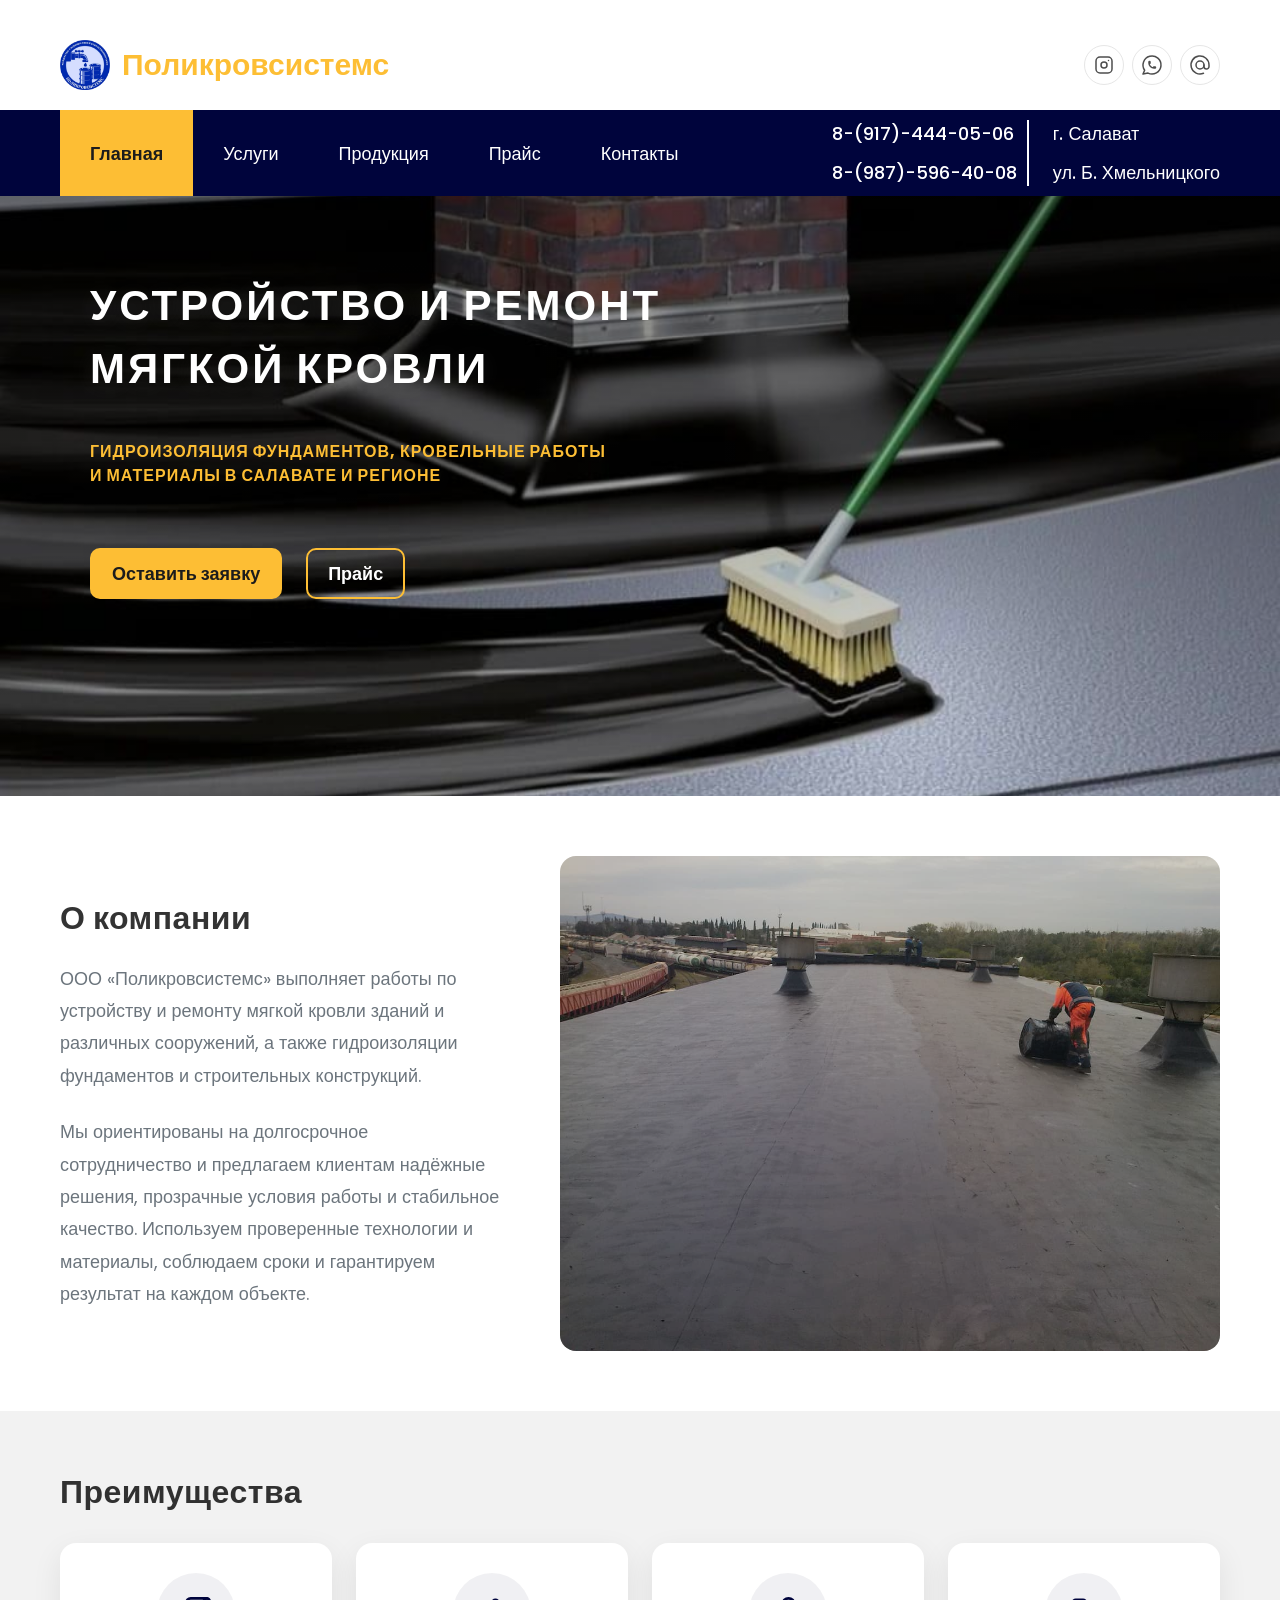
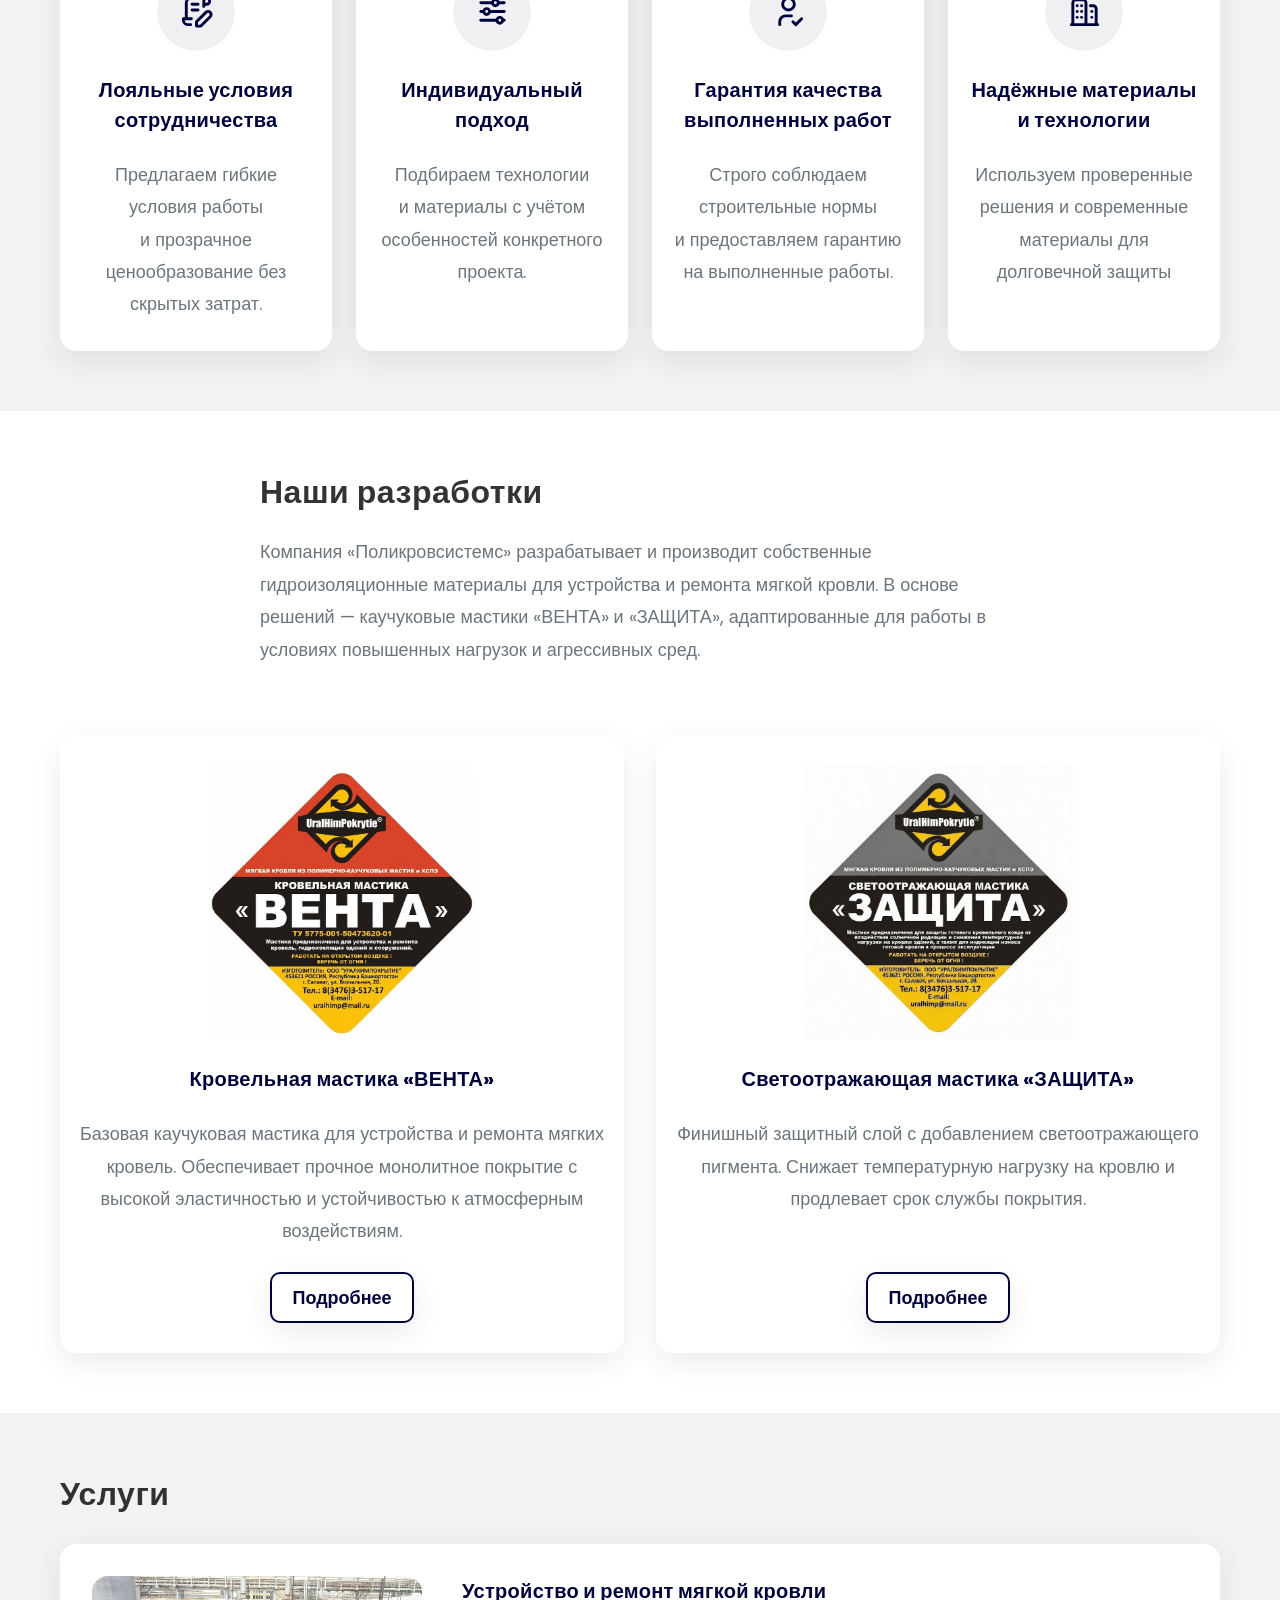
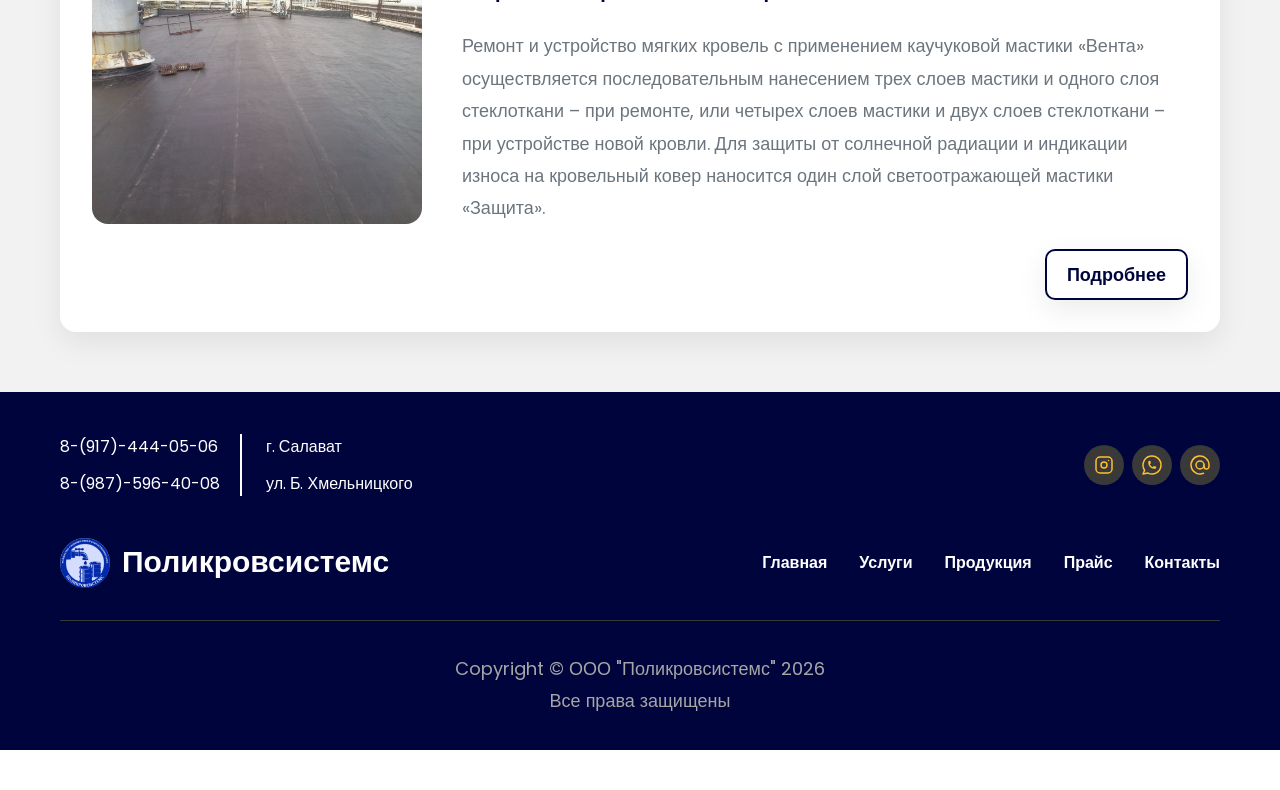
==== commit d0edd42d: "update v2" ====
--- a/index.html
+++ b/index.html
@@ -16,10 +16,10 @@
         <div class="container">
 
             <div class="top-bar">
-                <div class="top-logo">
+                <a href="./index.html" class="top-logo">
                     <img src="./img/logo.png" alt="Поликровсистемс — устройство и ремонт мягкой кровли">
                     <span>Поликровсистемс</span>
-                </div>
+                </a>
 
                 <div class="social-media">
                     <ul class="social-list">
@@ -40,7 +40,7 @@
                         </li>
 
                         <li class="social-item">
-                            <a href="https://wa.me/79174440506" target="_blank">
+                            <a href="https://wa.me/79875964008" target="_blank">
                                 <svg xmlns="http://www.w3.org/2000/svg" width="24" height="24" viewBox="0 0 24 24"
                                     fill="none" stroke="currentColor" stroke-width="1.5" stroke-linecap="round"
                                     stroke-linejoin="round"
@@ -94,7 +94,7 @@
                 <div class="nav-contacts">
                     <div class="nav-contacts_phone">
                         <a href="tel:+79174440506"> 8-(917)-444-05-06</a>
-                        <a href="tel:+79875964008"> 8-(917)-596-40-08</a>
+                        <a href="tel:+79875964008"> 8-(987)-596-40-08</a>
                     </div>
                     <div class="nav-contacts_address">
                         <p>г. Салават</p>
@@ -136,10 +136,10 @@
                         <h2 class="section-title">О компании</h2>
                         <p class="section-text">ООО «Поликровсистемс» выполняет работы по устройству и ремонту мягкой
                             кровли зданий и
-                            различный сооружений, а также
+                            различных сооружений, а также
                             гидроизоляции фундаментов и строительных конструкций. </p>
                         <p class="section-text">Мы ориентированы на долгосрочное сотрудничество и предлагаем клиентам
-                            надежные решения,
+                            надёжные решения,
                             прозрачные условия работы и стабильное качество. Используем проверенные технологии и
                             материалы, соблюдаем сроки и гарантируем результат на каждом объекте.</p>
                     </div>
@@ -311,7 +311,7 @@
                         <div class="footer-contacts">
                             <div class="footer-contacts_phone">
                                 <a href="tel:+79174440506"> 8-(917)-444-05-06</a>
-                                <a href="tel:+79875964008"> 8-(917)-596-40-08</a>
+                                <a href="tel:+79875964008"> 8-(987)-596-40-08</a>
                             </div>
                             <div class="footer-contacts_address">
                                 <p>г. Салават</p>
@@ -338,7 +338,7 @@
                                 </li>
 
                                 <li class="social-item">
-                                    <a href="https://wa.me/79174440506" target="_blank">
+                                    <a href="https://wa.me/79875964008" target="_blank">
                                         <svg xmlns="http://www.w3.org/2000/svg" width="24" height="24"
                                             viewBox="0 0 24 24" fill="none" stroke="currentColor" stroke-width="1.5"
                                             stroke-linecap="round" stroke-linejoin="round"
--- a/style.css
+++ b/style.css
@@ -241,8 +241,8 @@
     display: flex;
     flex-direction: column;
     gap: 16px;
-    list-style-type: circle;
-    padding: 0 10px;
+    list-style-type: disc;
+    padding: 0 20px;
 }
 
 .spec-list li {
@@ -467,7 +467,7 @@
     display: flex;
     min-height: 600px;
     align-items: center;
-    background-image: url(./img/hero-stock-3.webp);
+    background-image: url(./img/hero-img.jpg);
     background-repeat: no-repeat;
     background-size: cover;
     background-position: center;
@@ -968,7 +968,61 @@
     gap: 24px;
 }
 
-/* services advantages */
+.service-results__grid {
+    display: grid;
+    grid-template-columns: 1fr 1fr;
+    gap: 32px;
+}
+
+.service-results__item {
+    display: grid;
+    grid-template-columns: 1fr 1fr;
+    gap: 12px;
+}
+
+.service-results__card {
+    position: relative;
+    overflow: hidden;
+    border-radius: 16px;
+    width: 100%;
+    aspect-ratio: 1 / 1;
+    cursor: pointer;
+}
+
+.service-results__img {
+    width: 100%;
+    height: 100%;
+    object-fit: cover;
+    display: block;
+    transition: transform .2s ease-in-out;
+}
+
+.service-results__card::before {
+    position: absolute;
+    content: '';
+    top: 0;
+    left: 0;
+    width: 100%;
+    height: 100%;
+    background: linear-gradient(rgba(0, 0, 0, 0), rgba(0, 0, 0, 0.5));
+    border-radius: 16px;
+    z-index: 1;
+}
+
+.service-results__label {
+    position: absolute;
+    bottom: 15px;
+    left: 15px;
+    color: var(--white);
+    padding: 5px;
+    font-size: 18px;
+    font-weight: 500;
+    z-index: 2;
+}
+
+.service-results__card:hover .service-results__img {
+    transform: scale(1.03);
+}
 
 .services-advantages__wrapper {
     display: flex;
@@ -1004,6 +1058,7 @@
 .service-bottom__btn {
     justify-content: center;
 }
+
 
 /* products page */
 
@@ -1117,6 +1172,102 @@
     font-style: italic;
 }
 
+/* contacts-page */
+
+.contacts-bg {
+    padding: 40px;
+    background-color: #e8eaed;
+}
+
+.contacts-page__layout {
+    display: flex;
+    flex-wrap: nowrap;
+    gap: 40px;
+    align-items: center;
+}
+
+.contacts-page__form {
+    width: 60%;
+}
+
+.form-input {
+    display: flex;
+    flex-direction: column;
+    gap: 12px;
+}
+
+.input,
+.textarea {
+    padding: 10px;
+    width: 100%;
+    border-radius: 10px;
+    border: none;
+}
+
+.input:focus,
+.textarea:focus {
+    outline: 2px solid var(--yellow);
+}
+
+input.btn {
+    align-self: flex-start;
+    width: auto;
+    color: var(--white);
+}
+
+.honeypot {
+    display: none;
+}
+
+.contacts-page__map {
+    width: 40%;
+    height: auto;
+}
+
+.contacts-info__wrapper {
+    padding: 0 40px;
+}
+
+.contacts-info__list {
+    display: flex;
+    justify-content: space-between;
+    align-items: flex-start;
+}
+
+.contacts-info__item {
+    gap: 12px;
+    align-items: center;
+}
+
+.contacts-info__icon {
+    width: 70px;
+    height: 70px;
+    border-radius: 50%;
+    background-color: var(--navy);
+    color: var(--white);
+    display: flex;
+    align-items: center;
+    justify-content: center;
+}
+
+.contacts-info__descr {
+    display: flex;
+    flex-direction: column;
+    gap: 12px;
+    align-items: center;
+    text-align: center;
+    max-width: 330px;
+}
+
+.contacts-info__descr a {
+    transition: color .2s ease-in-out;
+}
+
+.contacts-info__descr a:hover {
+    color: var(--yellow);
+}
+
+
 @media (max-width: 1150px) {
     .container {
         padding: 0 40px;
@@ -1208,6 +1359,10 @@
     .service-header__img {
         aspect-ratio: 3 / 2;
     }
+
+    .contacts-info__descr {
+        max-width: 250px;
+    }
 }
 
 @media (max-width: 768px) {
@@ -1232,7 +1387,6 @@
 
     .nav-link {
         padding: 10px 15px;
-
     }
 
     .hero-title {
@@ -1310,6 +1464,20 @@
 
     .product-specs__wrapper {
         grid-template-columns: 1fr;
+    }
+
+    .contacts-page__layout {
+        flex-direction: column;
+        gap: 12px;
+    }
+
+    .contacts-page__form,
+    .contacts-page__map {
+        width: 100%;
+    }
+
+    .contacts-info__wrapper {
+        padding: 0;
     }
 
 }
@@ -1420,7 +1588,7 @@
     }
 
     .developments-list {
-        margin-top: 0px;
+        margin-top: 12px;
     }
 
     .footer-content {
@@ -1470,6 +1638,16 @@
         width: 100%;
         gap: 15px;
     }
+
+    .contacts-info__list {
+        flex-direction: column;
+        gap: 16px;
+        align-items: center;
+    }
+
+    .contacts-info__descr {
+        max-width: 100%;
+    }
 }
 
 @media (max-width: 480px) {
@@ -1483,18 +1661,43 @@
     }
 
     .section-title {
-        font-size: 28px;
+        font-size: 24px;
         font-weight: 600;
         letter-spacing: 0px;
     }
 
     .section-text {
-        font-size: 16px;
+        font-size: 14px;
         line-height: 1.4;
     }
 
     .grid-auto {
         gap: 24px;
+    }
+
+    .breadcrumb-list {
+        gap: 5px;
+    }
+
+    .breadcrumb-item+.breadcrumb-item::before {
+        margin-right: 5px;
+    }
+
+    .breadcrumb-item {
+        font-size: 12px;
+    }
+
+    .spec-list {
+        gap: 12px;
+        padding: 0 20px;
+    }
+
+    .spec-list li {
+        font-size: 14px;
+    }
+
+    .section-intro {
+        gap: 16px;
     }
 
     .nav-logo span,
@@ -1505,6 +1708,15 @@
     .nav-logo img,
     .footer-logo img {
         max-width: 35px;
+    }
+
+    .hero {
+        min-height: 430px;
+    }
+
+    .hero-content {
+        padding: 15px;
+        transform: none;
     }
 
     .hero-title {
@@ -1547,12 +1759,65 @@
         max-width: 190px;
     }
 
+    .service-item {
+        padding: 20px 15px;
+
+    }
+
     .services-advantages__list {
         grid-template-columns: 1fr;
     }
 
+    .service-technology__content {
+        gap: 8px;
+        padding: 10px;
+    }
+
+    .service-technology__item span {
+        font-size: 22px;
+        padding-left: 10px;
+        padding-top: 8px;
+    }
+
     .service-technology__content h4 {
-        font-size: 20px;
+        font-size: 16px;
+    }
+
+    .service-technology__variant {
+        gap: 16px;
+    }
+
+    .service-technology__variant h3 {
+        font-size: 18px;
+    }
+
+    .service-params h3 {
+        margin-bottom: 8px;
+    }
+
+    .services-advantages__item h3 {
+        min-height: auto;
+    }
+
+    .service-technology__tabs {
+        gap: 12px;
+    }
+
+    .service-results__label {
+        bottom: 5px;
+        left: 5px;
+        padding: 5px;
+        font-size: 14px;
+        font-weight: 400;
+    }
+
+    .service-results__grid {
+        grid-template-columns: 1fr;
+        gap: 12px;
+    }
+
+    .service-results__item {
+        gap: 8px;
     }
 
     .hero-btn,
@@ -1565,6 +1830,34 @@
         width: 100%;
         display: block;
         text-align: center;
+    }
+
+    .price-table caption {
+        font-size: 16px;
+    }
+
+    .price-table th {
+        font-size: 14px;
+        line-height: 1.2;
+    }
+
+    .price-table td {
+        font-size: 12px;
+        line-height: 1.2;
+    }
+
+    .price-table th,
+    .price-table td {
+        padding: 10px;
+    }
+
+    .contacts-page__map iframe {
+        height: 50%;
+    }
+
+    .contacts-info__icon {
+        width: 56px;
+        height: 56px;
     }
 }
 
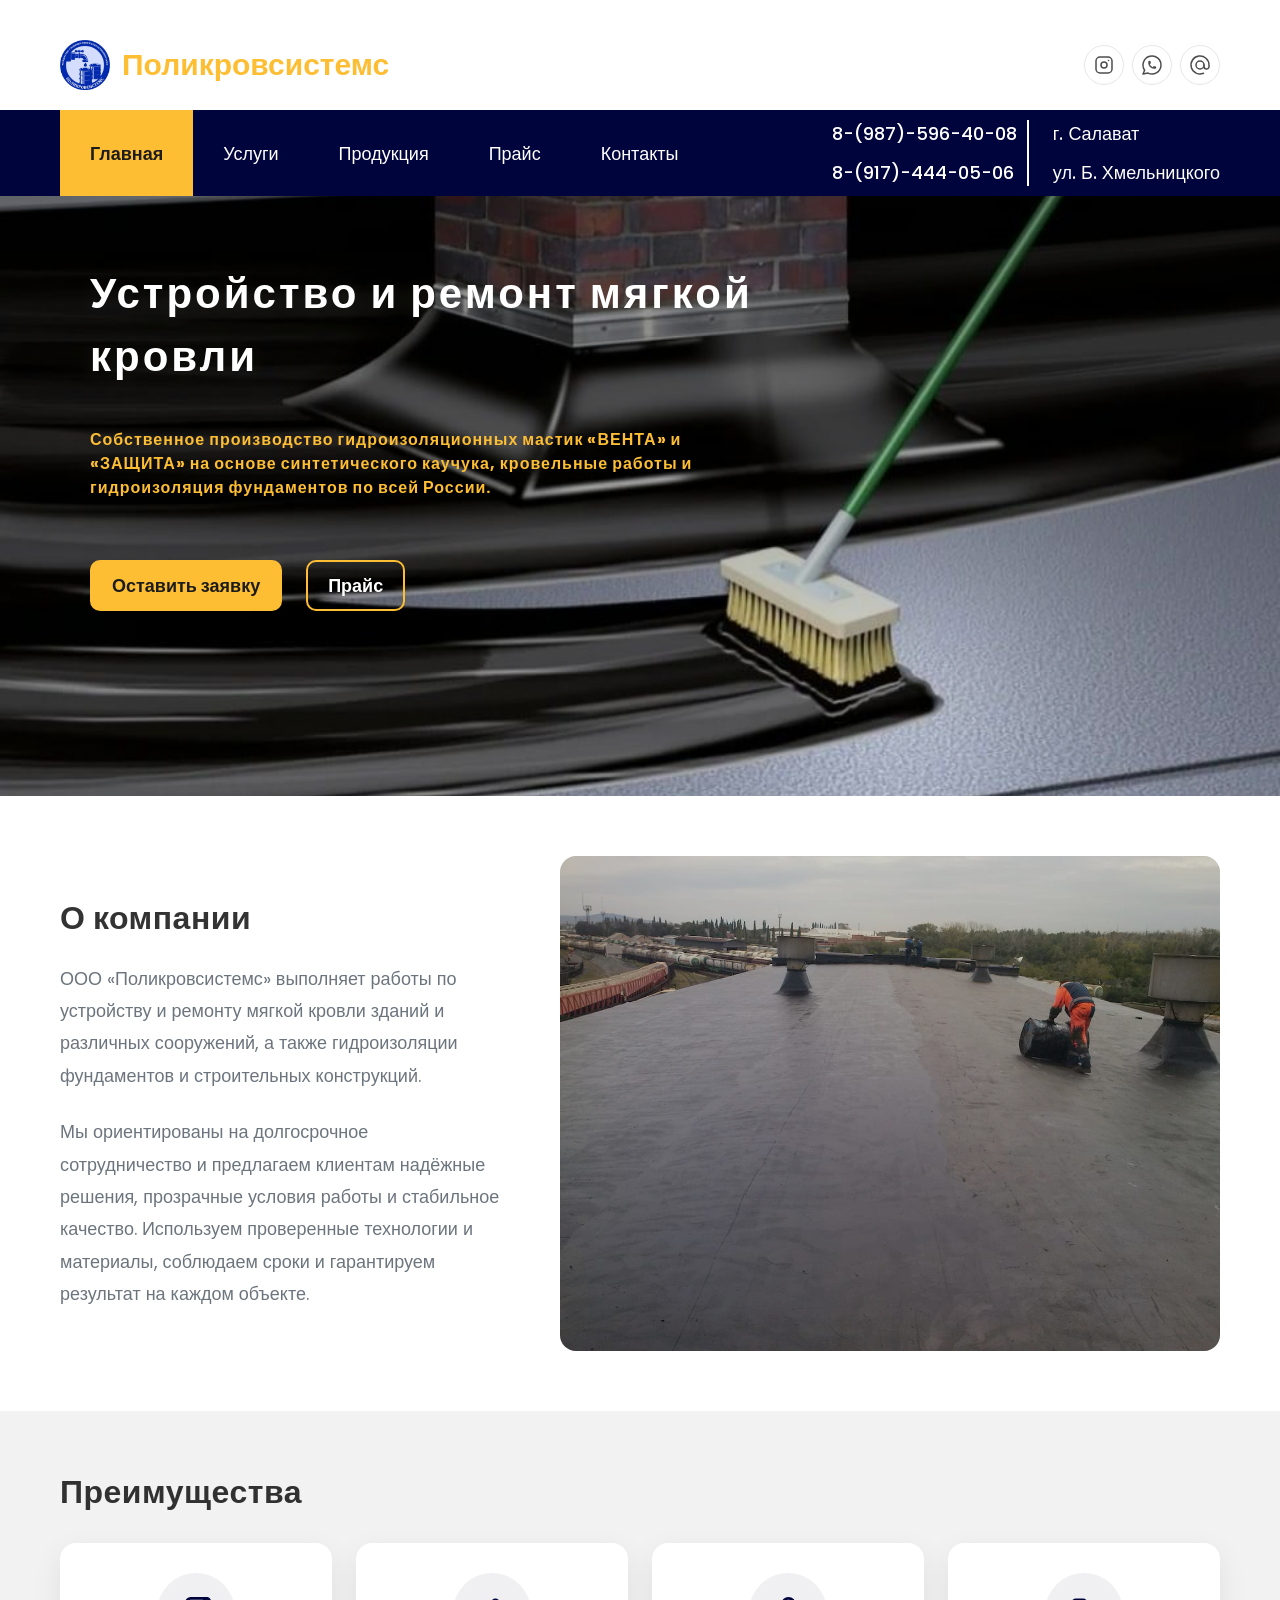
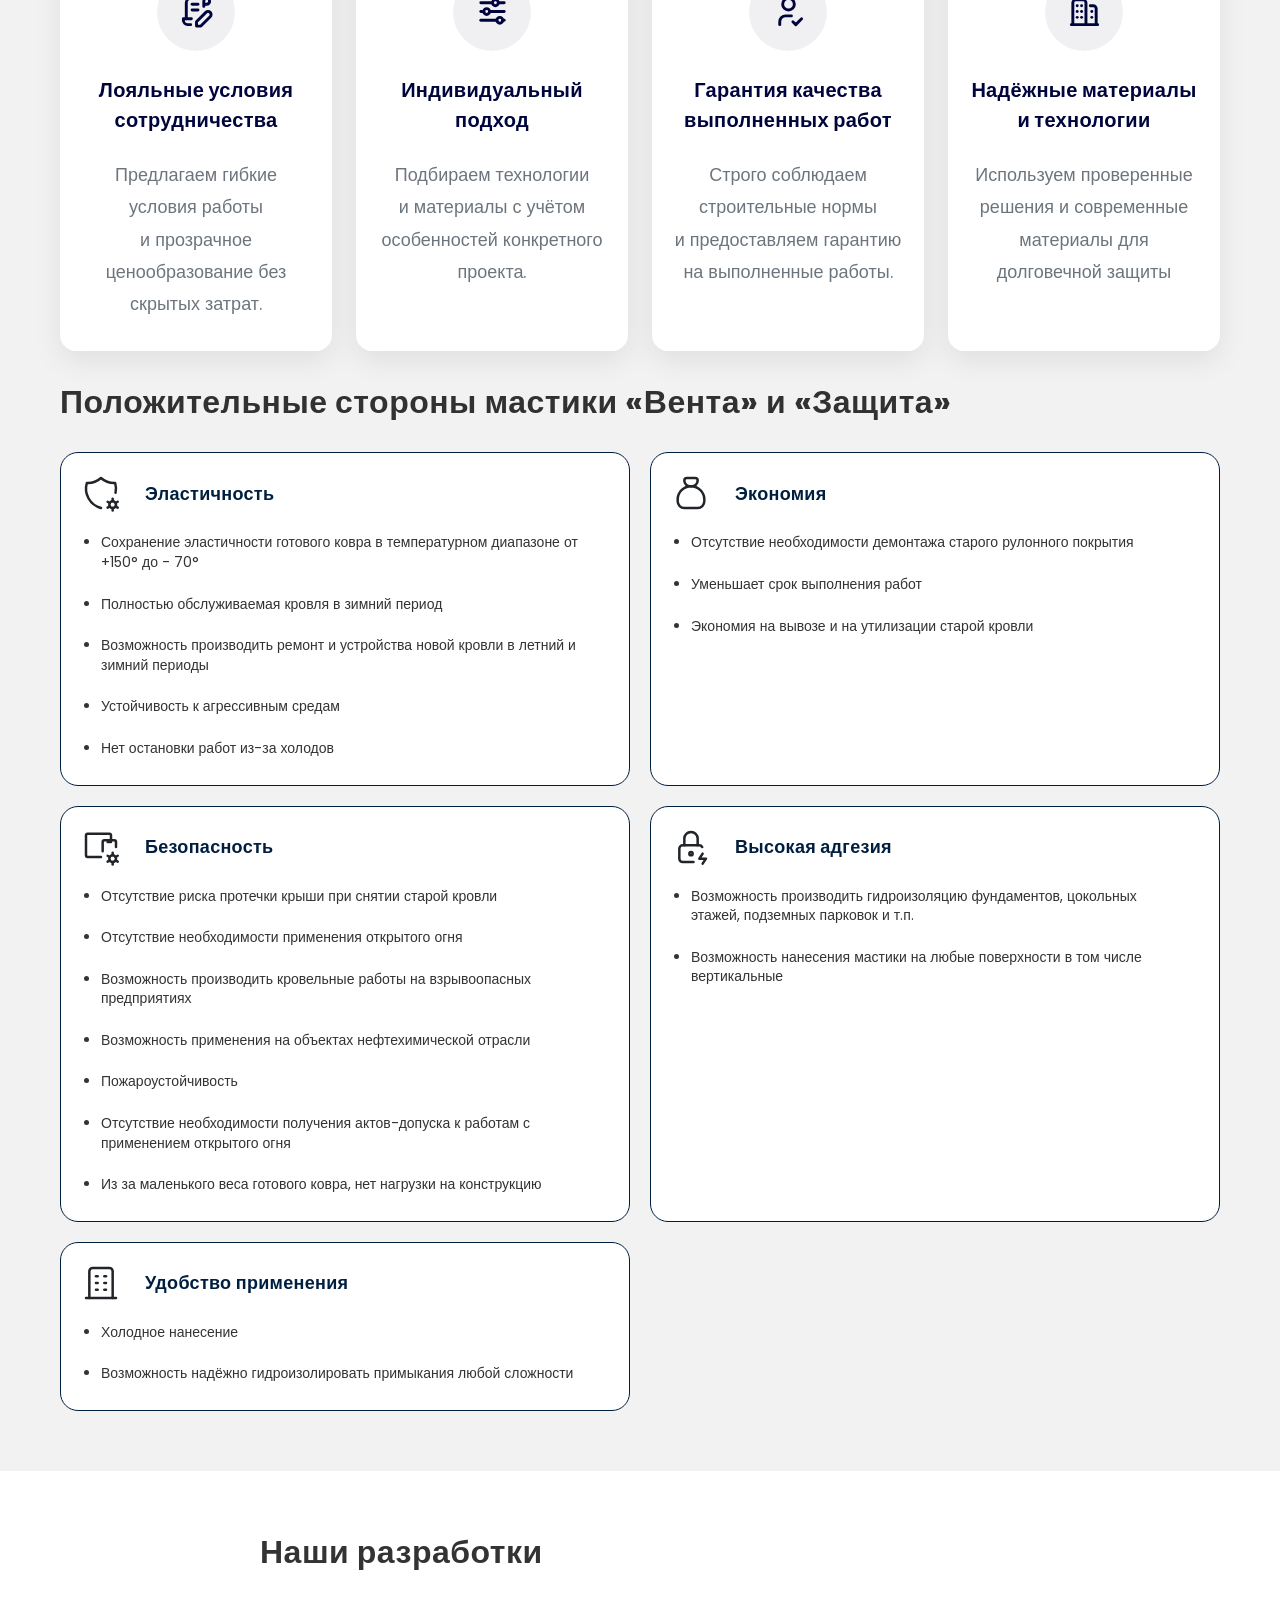
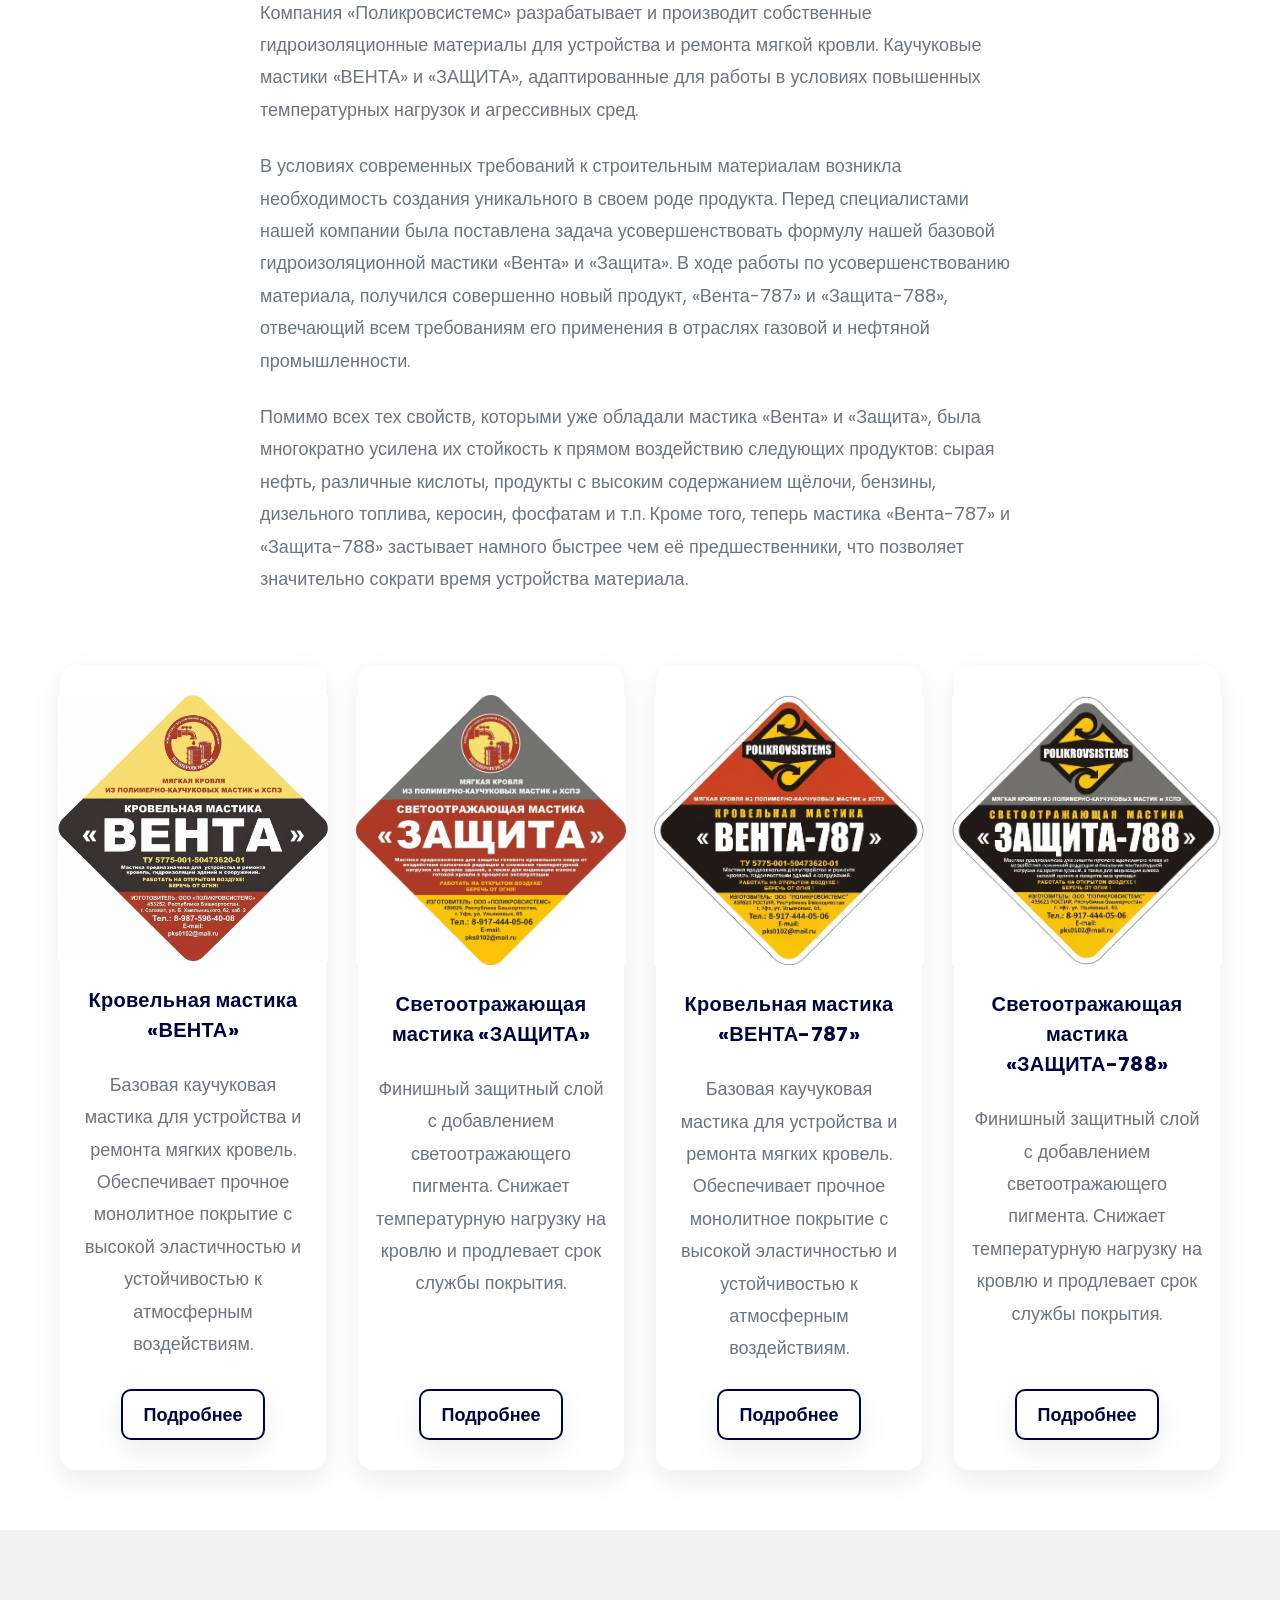
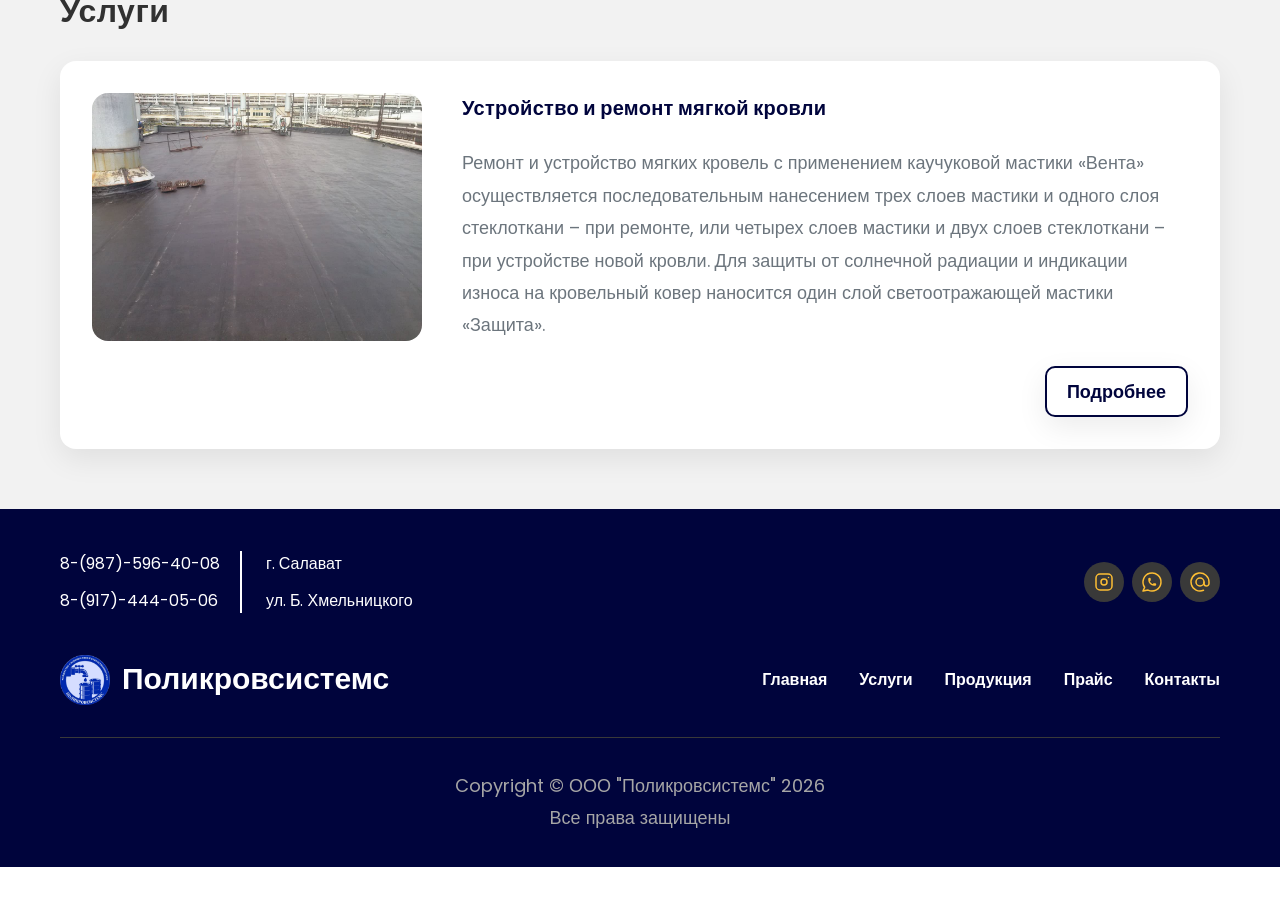
==== commit 0df41759: "fix product page" ====
--- a/index.html
+++ b/index.html
@@ -93,8 +93,8 @@
 
                 <div class="nav-contacts">
                     <div class="nav-contacts_phone">
+                        <a href="tel:+79875964008"> 8-(987)-596-40-08</a>
                         <a href="tel:+79174440506"> 8-(917)-444-05-06</a>
-                        <a href="tel:+79875964008"> 8-(987)-596-40-08</a>
                     </div>
                     <div class="nav-contacts_address">
                         <p>г. Салават</p>
@@ -118,8 +118,13 @@
             <div class="container">
                 <div class="hero-content">
                     <h1 class="hero-title">Устройство и ремонт мягкой кровли</h1>
-                    <p class="hero-text">Гидроизоляция фундаментов, кровельные работы и&nbsp;материалы в&nbsp;Салавате
-                        и&nbsp;регионе
+                    <p class="hero-text">
+                        Собственное производство
+                        гидроизоляционных мастик «ВЕНТА»
+                        и «ЗАЩИТА» на основе синтетического
+                        каучука, кровельные работы
+                        и гидроизоляция фундаментов по всей
+                        России.
                     </p>
                     <div class="hero-btn">
                         <a href="./contacts.html" class="btn btn--yellow">Оставить заявку</a>
@@ -237,6 +242,149 @@
                             долговечной защиты</p>
                     </li>
                 </ul>
+
+                <h2 class="section-title">Положительные стороны мастики «Вента» и «Защита»</h2>
+                <ul class="advantages-mastic-list">
+
+                    <li class="advantages-mastic-item">
+                        <div class="advantages-mastic-item__header">
+                            <div class="advantages-mastic-icon">
+                                <svg xmlns="http://www.w3.org/2000/svg" width="24" height="24" viewBox="0 0 24 24"
+                                    fill="none" stroke="currentColor" stroke-width="1.5" stroke-linecap="round"
+                                    stroke-linejoin="round"
+                                    class="icon icon-tabler icons-tabler-outline icon-tabler-shield-cog">
+                                    <path stroke="none" d="M0 0h24v24H0z" fill="none" />
+                                    <path
+                                        d="M12 21a12 12 0 0 1 -8.5 -15a12 12 0 0 0 8.5 -3a12 12 0 0 0 8.5 3c.568 1.933 .635 3.957 .223 5.89" />
+                                    <path d="M17.001 19a2 2 0 1 0 4 0a2 2 0 1 0 -4 0" />
+                                    <path d="M19.001 15.5v1.5" />
+                                    <path d="M19.001 21v1.5" />
+                                    <path d="M22.032 17.25l-1.299 .75" />
+                                    <path d="M17.27 20l-1.3 .75" />
+                                    <path d="M15.97 17.25l1.3 .75" />
+                                    <path d="M20.733 20l1.3 .75" />
+                                </svg>
+                            </div>
+                            <h3 class="subtitle">Эластичность</h3>
+                        </div>
+                        <ul class="spec-list">
+                            <li>Сохранение эластичности готового ковра в температурном диапазоне от +150° до - 70°</li>
+                            <li>Полностью обслуживаемая кровля в зимний период</li>
+                            <li>Возможность производить ремонт и устройства новой кровли в летний и зимний периоды</li>
+                            <li>Устойчивость к агрессивным средам</li>
+                            <li>Нет остановки работ из-за холодов</li>
+                        </ul>
+                    </li>
+
+                    <li class="advantages-mastic-item">
+                        <div class="advantages-mastic-item__header">
+                            <div class="advantages-mastic-icon">
+                                <svg xmlns="http://www.w3.org/2000/svg" width="24" height="24" viewBox="0 0 24 24"
+                                    fill="none" stroke="currentColor" stroke-width="1.5" stroke-linecap="round"
+                                    stroke-linejoin="round"
+                                    class="icon icon-tabler icons-tabler-outline icon-tabler-moneybag">
+                                    <path stroke="none" d="M0 0h24v24H0z" fill="none" />
+                                    <path
+                                        d="M9.5 3h5a1.5 1.5 0 0 1 1.5 1.5a3.5 3.5 0 0 1 -3.5 3.5h-1a3.5 3.5 0 0 1 -3.5 -3.5a1.5 1.5 0 0 1 1.5 -1.5" />
+                                    <path d="M4 17v-1a8 8 0 1 1 16 0v1a4 4 0 0 1 -4 4h-8a4 4 0 0 1 -4 -4" />
+                                </svg>
+                            </div>
+                            <h3 class="subtitle">Экономия</h3>
+                        </div>
+
+                        <ul class="spec-list">
+                            <li>Отсутствие необходимости демонтажа старого рулонного покрытия</li>
+                            <li>Уменьшает срок выполнения работ</li>
+                            <li>Экономия на вывозе и на утилизации старой кровли</li>
+                        </ul>
+                    </li>
+
+                    <li class="advantages-mastic-item">
+                        <div class="advantages-mastic-item__header">
+                            <div class="advantages-mastic-icon">
+                                <svg xmlns="http://www.w3.org/2000/svg" width="24" height="24" viewBox="0 0 24 24"
+                                    fill="none" stroke="currentColor" stroke-width="1.5" stroke-linecap="round"
+                                    stroke-linejoin="round"
+                                    class="icon icon-tabler icons-tabler-outline icon-tabler-devices-cog">
+                                    <path stroke="none" d="M0 0h24v24H0z" fill="none" />
+                                    <path d="M13 14.5v-5.5a1 1 0 0 1 1 -1h6a1 1 0 0 1 1 1v3" />
+                                    <path d="M18 8v-3a1 1 0 0 0 -1 -1h-13a1 1 0 0 0 -1 1v12a1 1 0 0 0 1 1h8" />
+                                    <path d="M16 9h2" />
+                                    <path d="M17.001 19a2 2 0 1 0 4 0a2 2 0 1 0 -4 0" />
+                                    <path d="M19.001 15.5v1.5" />
+                                    <path d="M19.001 21v1.5" />
+                                    <path d="M22.032 17.25l-1.299 .75" />
+                                    <path d="M17.27 20l-1.3 .75" />
+                                    <path d="M15.97 17.25l1.3 .75" />
+                                    <path d="M20.733 20l1.3 .75" />
+                                </svg>
+                            </div>
+                            <h3 class="subtitle">Безопасность</h3>
+                        </div>
+                        <ul class="spec-list">
+                            <li>Отсутствие риска протечки крыши при снятии старой кровли </li>
+                            <li>Отсутствие необходимости применения открытого огня</li>
+                            <li>Возможность производить кровельные работы на взрывоопасных предприятиях</li>
+                            <li>Возможность применения на объектах нефтехимической отрасли</li>
+                            <li>Пожароустойчивость</li>
+                            <li>Отсутствие необходимости получения актов-допуска к работам с применением открытого огня
+                            </li>
+                            <li>Из за маленького веса готового ковра, нет нагрузки на конструкцию</li>
+                        </ul>
+                    </li>
+
+                    <li class="advantages-mastic-item">
+                        <div class="advantages-mastic-item__header">
+                            <div class="advantages-mastic-icon">
+                                <svg xmlns="http://www.w3.org/2000/svg" width="24" height="24" viewBox="0 0 24 24"
+                                    fill="none" stroke="currentColor" stroke-width="1.5" stroke-linecap="round"
+                                    stroke-linejoin="round"
+                                    class="icon icon-tabler icons-tabler-outline icon-tabler-lock-bolt">
+                                    <path stroke="none" d="M0 0h24v24H0z" fill="none" />
+                                    <path d="M13.5 21h-6.5a2 2 0 0 1 -2 -2v-6a2 2 0 0 1 2 -2h10a2 2 0 0 1 1.74 1.012" />
+                                    <path d="M11 16a1 1 0 1 0 2 0a1 1 0 0 0 -2 0" />
+                                    <path d="M8 11v-4a4 4 0 1 1 8 0v4" />
+                                    <path d="M19 16l-2 3h4l-2 3" />
+                                </svg>
+                            </div>
+                            <h3 class="subtitle">Высокая адгезия</h3>
+                        </div>
+                        <ul class="spec-list">
+                            <li>Возможность производить гидроизоляцию фундаментов, цокольных этажей, подземных парковок
+                                и т.п.</li>
+                            <li>Возможность нанесения мастики на любые поверхности в том числе вертикальные</li>
+                        </ul>
+                    </li>
+
+
+                    <li class="advantages-mastic-item">
+                        <div class="advantages-mastic-item__header">
+                            <div class="advantages-mastic-icon">
+                                <svg xmlns="http://www.w3.org/2000/svg" width="24" height="24" viewBox="0 0 24 24"
+                                    fill="none" stroke="currentColor" stroke-width="1.5" stroke-linecap="round"
+                                    stroke-linejoin="round"
+                                    class="icon icon-tabler icons-tabler-outline icon-tabler-building">
+                                    <path stroke="none" d="M0 0h24v24H0z" fill="none" />
+                                    <path d="M3 21l18 0" />
+                                    <path d="M9 8l1 0" />
+                                    <path d="M9 12l1 0" />
+                                    <path d="M9 16l1 0" />
+                                    <path d="M14 8l1 0" />
+                                    <path d="M14 12l1 0" />
+                                    <path d="M14 16l1 0" />
+                                    <path d="M5 21v-16a2 2 0 0 1 2 -2h10a2 2 0 0 1 2 2v16" />
+                                </svg>
+                            </div>
+                            <h3 class="subtitle">Удобство применения</h3>
+                        </div>
+                        <ul class="spec-list">
+                            <li>Холодное нанесение</li>
+                            <li>Возможность надёжно гидроизолировать примыкания любой сложности</li>
+                        </ul>
+                    </li>
+
+                </ul>
+
             </div>
         </section>
 
@@ -247,8 +395,21 @@
                         <h2 class="section-title">Наши разработки</h2>
                         <p class="section-text">Компания «Поликровсистемс» разрабатывает и производит собственные
                             гидроизоляционные материалы для устройства и ремонта мягкой кровли.
-                            В основе решений — каучуковые мастики «ВЕНТА» и «ЗАЩИТА», адаптированные для работы в
-                            условиях повышенных нагрузок и агрессивных сред. </p>
+                            Каучуковые мастики «ВЕНТА» и «ЗАЩИТА», адаптированные для работы в
+                            условиях повышенных температурных нагрузок и агрессивных сред. </p>
+                        <p class="section-text">В условиях современных требований к строительным материалам возникла
+                            необходимость создания уникального в своем роде продукта. Перед специалистами нашей компании
+                            была поставлена задача усовершенствовать формулу нашей базовой гидроизоляционной мастики
+                            «Вента» и «Защита». В ходе работы по усовершенствованию материала, получился совершенно
+                            новый продукт, «Вента-787» и «Защита-788», отвечающий всем требованиям его применения в
+                            отраслях газовой и нефтяной промышленности.</p>
+                        <p class="section-text"> Помимо всех тех свойств, которыми уже обладали мастика «Вента» и
+                            «Защита», была многократно
+                            усилена их стойкость к прямом воздействию следующих продуктов: сырая нефть, различные
+                            кислоты, продукты с высоким содержанием щёлочи, бензины, дизельного топлива, керосин,
+                            фосфатам и т.п. Кроме того, теперь мастика «Вента-787» и «Защита-788» застывает намного
+                            быстрее чем её предшественники, что позволяет значительно сократи время устройства
+                            материала.</p>
                     </div>
                     <ul class="developments-list grid-auto">
                         <li class="developments-item stack card">
@@ -267,6 +428,28 @@
                                 <img src="./img/developments-img-zashita.jpg" alt="Светоотражающая мастика ЗАЩИТА">
                             </div>
                             <h3 class="subtitle">Светоотражающая мастика «ЗАЩИТА»</h3>
+                            <p class="section-text">Финишный защитный слой с добавлением светоотражающего пигмента.
+                                Снижает температурную нагрузку на кровлю и продлевает срок службы покрытия.</p>
+                            <a href="./products.html" class="btn btn--outline">Подробнее</a>
+                        </li>
+
+
+                        <li class="developments-item stack card">
+                            <div class="developments-img">
+                                <img src="./img/developments-img-venta-787.jpg" alt="Кровельная мастика ВЕНТА">
+                            </div>
+                            <h3 class="subtitle">Кровельная мастика «ВЕНТА-787»</h3>
+                            <p class="section-text">Базовая каучуковая мастика для устройства и ремонта мягких кровель.
+                                Обеспечивает прочное монолитное покрытие с высокой эластичностью и устойчивостью к
+                                атмосферным воздействиям.</p>
+                            <a href="./products.html" class="btn btn--outline">Подробнее</a>
+                        </li>
+
+                        <li class="developments-item stack card">
+                            <div class="developments-img">
+                                <img src="./img/developments-img-zashita-788.jpg" alt="Светоотражающая мастика ЗАЩИТА">
+                            </div>
+                            <h3 class="subtitle">Светоотражающая мастика «ЗАЩИТА-788»</h3>
                             <p class="section-text">Финишный защитный слой с добавлением светоотражающего пигмента.
                                 Снижает температурную нагрузку на кровлю и продлевает срок службы покрытия.</p>
                             <a href="./products.html" class="btn btn--outline">Подробнее</a>
@@ -310,8 +493,8 @@
 
                         <div class="footer-contacts">
                             <div class="footer-contacts_phone">
+                                <a href="tel:+79875964008"> 8-(987)-596-40-08</a>
                                 <a href="tel:+79174440506"> 8-(917)-444-05-06</a>
-                                <a href="tel:+79875964008"> 8-(987)-596-40-08</a>
                             </div>
                             <div class="footer-contacts_address">
                                 <p>г. Салават</p>
--- a/style.css
+++ b/style.css
@@ -499,7 +499,7 @@
     font-size: 42px;
     font-weight: 800;
     letter-spacing: 3px;
-    text-transform: uppercase;
+    /* text-transform: uppercase; */
     color: #fff;
     line-height: 1.5;
     text-shadow: 0px 3px 25px rgba(255, 255, 255, 0.1);
@@ -510,7 +510,7 @@
     max-width: 630px;
     font-size: 16px;
     line-height: 1.5;
-    text-transform: uppercase;
+    /* text-transform: uppercase; */
     letter-spacing: 1px;
     font-weight: 700;
     color: var(--yellow);
@@ -569,6 +569,7 @@
 
 .advantages-list {
     margin-top: 30px;
+    margin-bottom: 30px;
 }
 
 .advantages-item {
@@ -614,6 +615,59 @@
     background-color: var(--yellow);
 }
 
+.advantages-mastic-item__header {
+    display: flex;
+    align-items: center;
+    gap: 24px;
+    margin-bottom: 20px;
+}
+
+.advantages-mastic-list {
+    margin-top: 30px;
+    display: grid;
+    grid-template-columns: repeat(2, 1fr);
+    gap: 20px;
+}
+
+.advantages-mastic-item {
+    border: 1px solid #001F3F;
+    border-radius: 18px;
+    background-color: #ffffff;
+    padding: 20px;
+    display: flex;
+    flex-direction: column;
+    align-items: flex-start;
+}
+
+.advantages-mastic-icon {
+    display: flex;
+    align-items: center;
+    justify-content: center;
+}
+
+.advantages-mastic-icon svg {
+    width: 40px;
+    height: auto;
+}
+
+.advantages-mastic-item .subtitle {
+    font-size: 18px;
+    color: #001F3F;
+}
+
+.advantages-mastic-item .spec-list {
+    list-style: disc;
+    padding-left: 20px;
+    margin: 0;
+}
+
+.advantages-mastic-item .spec-list li {
+    margin-bottom: 6px;
+    font-size: 14px;
+    color: #333;
+}
+
+
 
 /* developments */
 
@@ -827,11 +881,18 @@
     gap: 40px;
 }
 
+.service-header__img-wrapper {
+    display: grid;
+    grid-template-columns: 1fr 1fr;
+    gap: 12px;
+}
+
 .service-header__img {
     width: 100%;
-    aspect-ratio: 2 / 1;
     overflow: hidden;
     border-radius: 16px;
+    display: flex;
+    gap: 12px;
 }
 
 .service-header__img img {
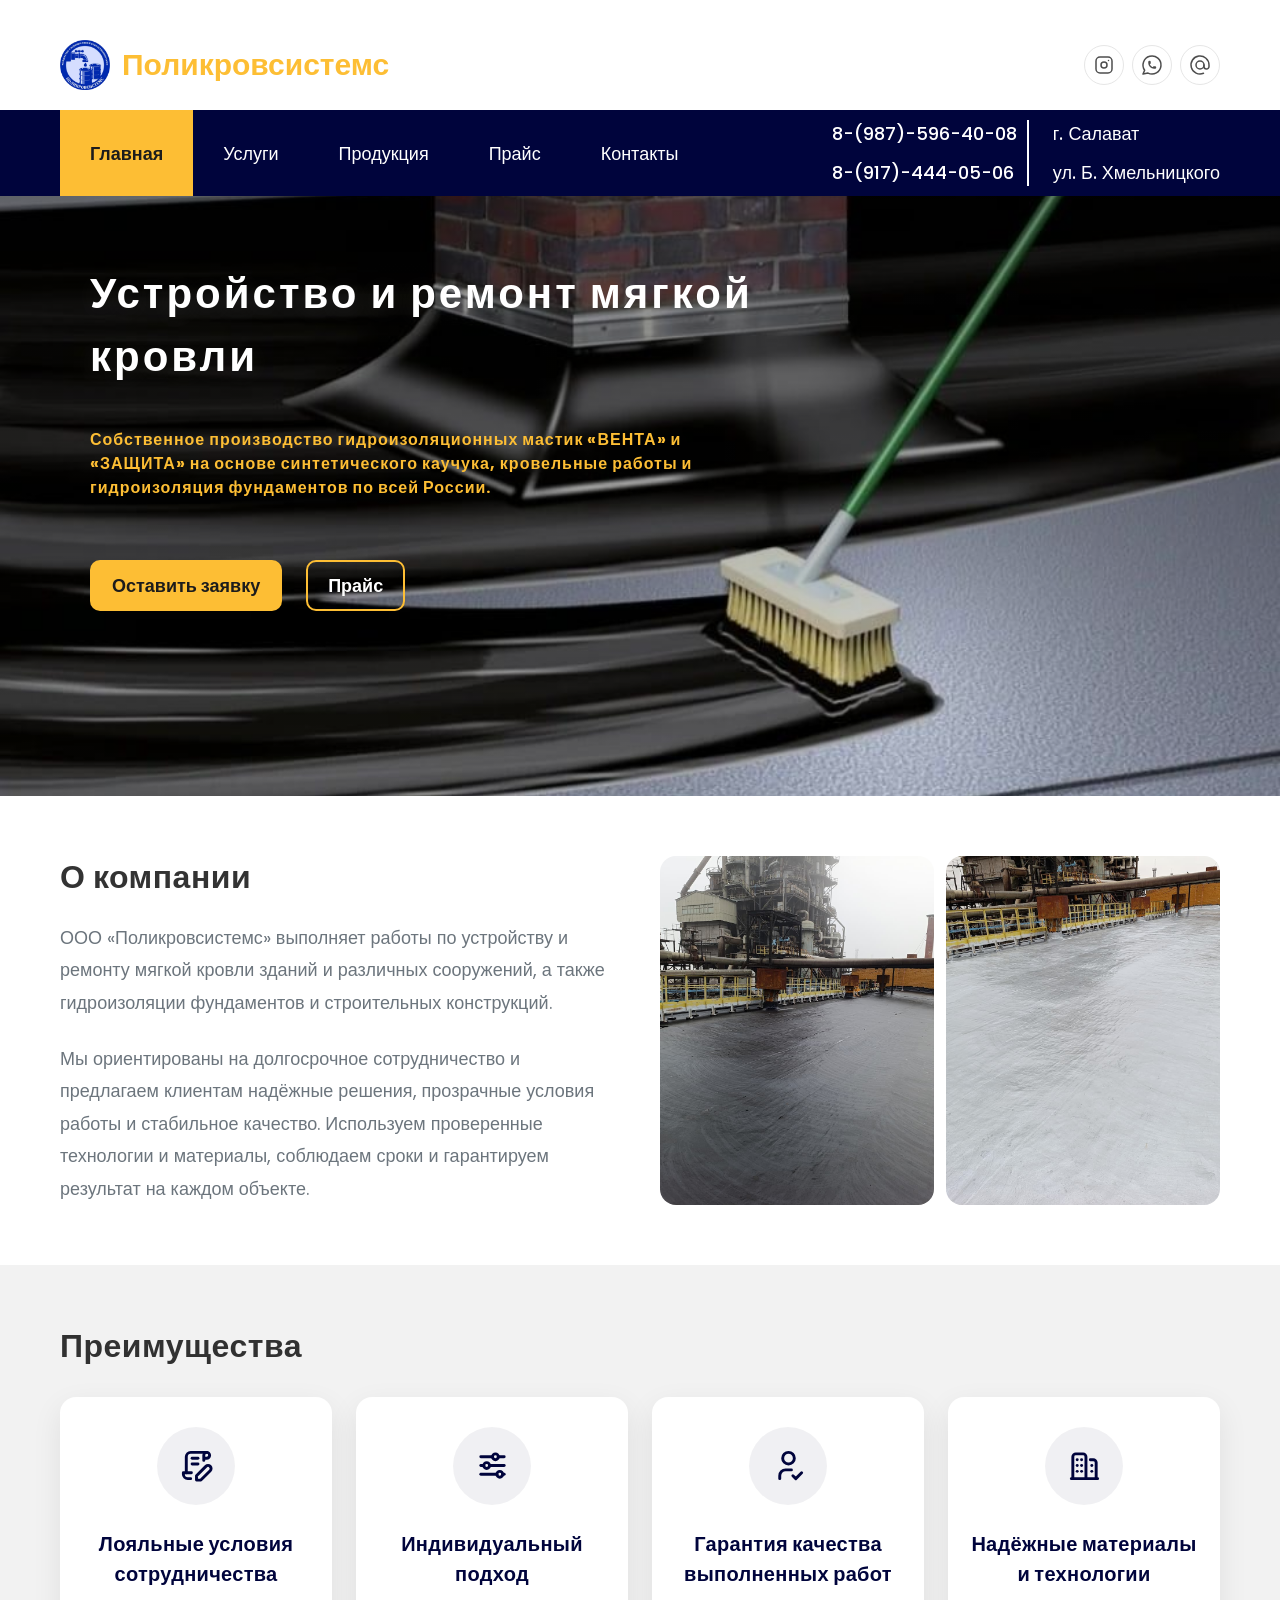
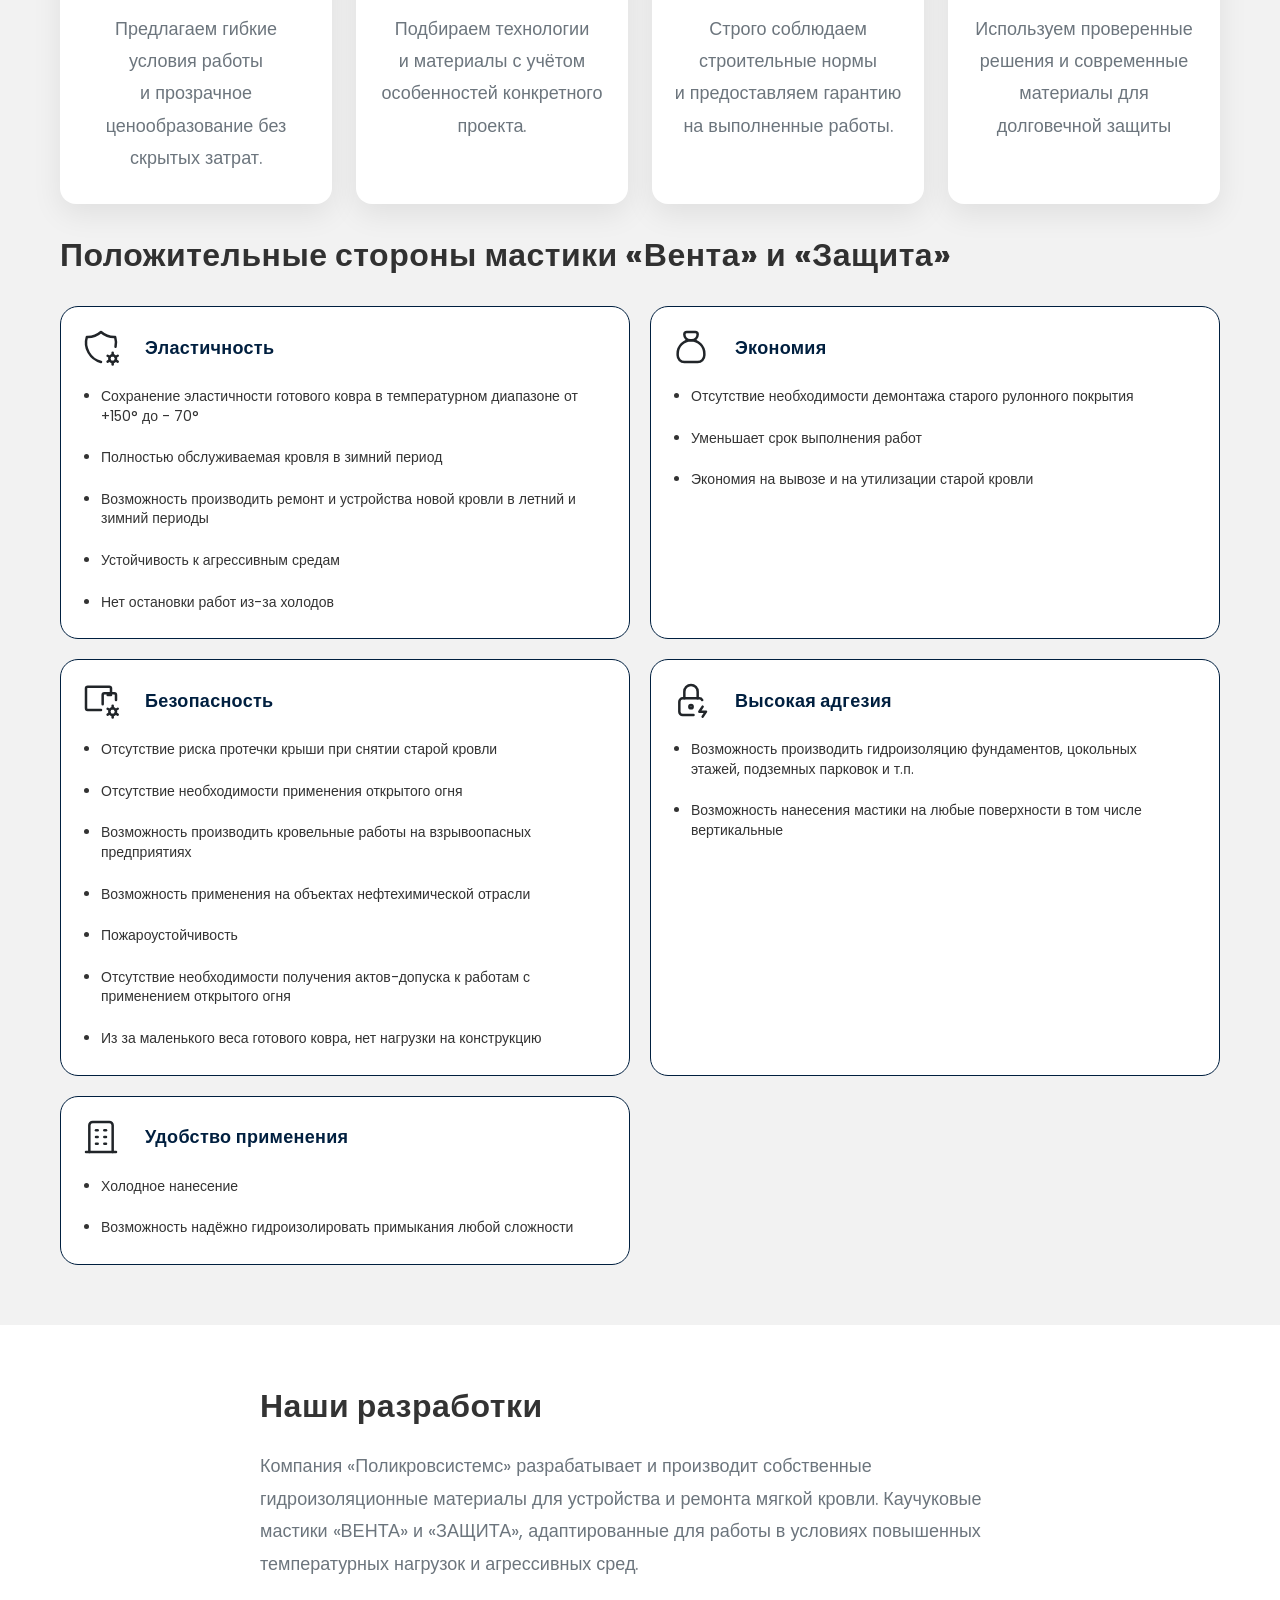
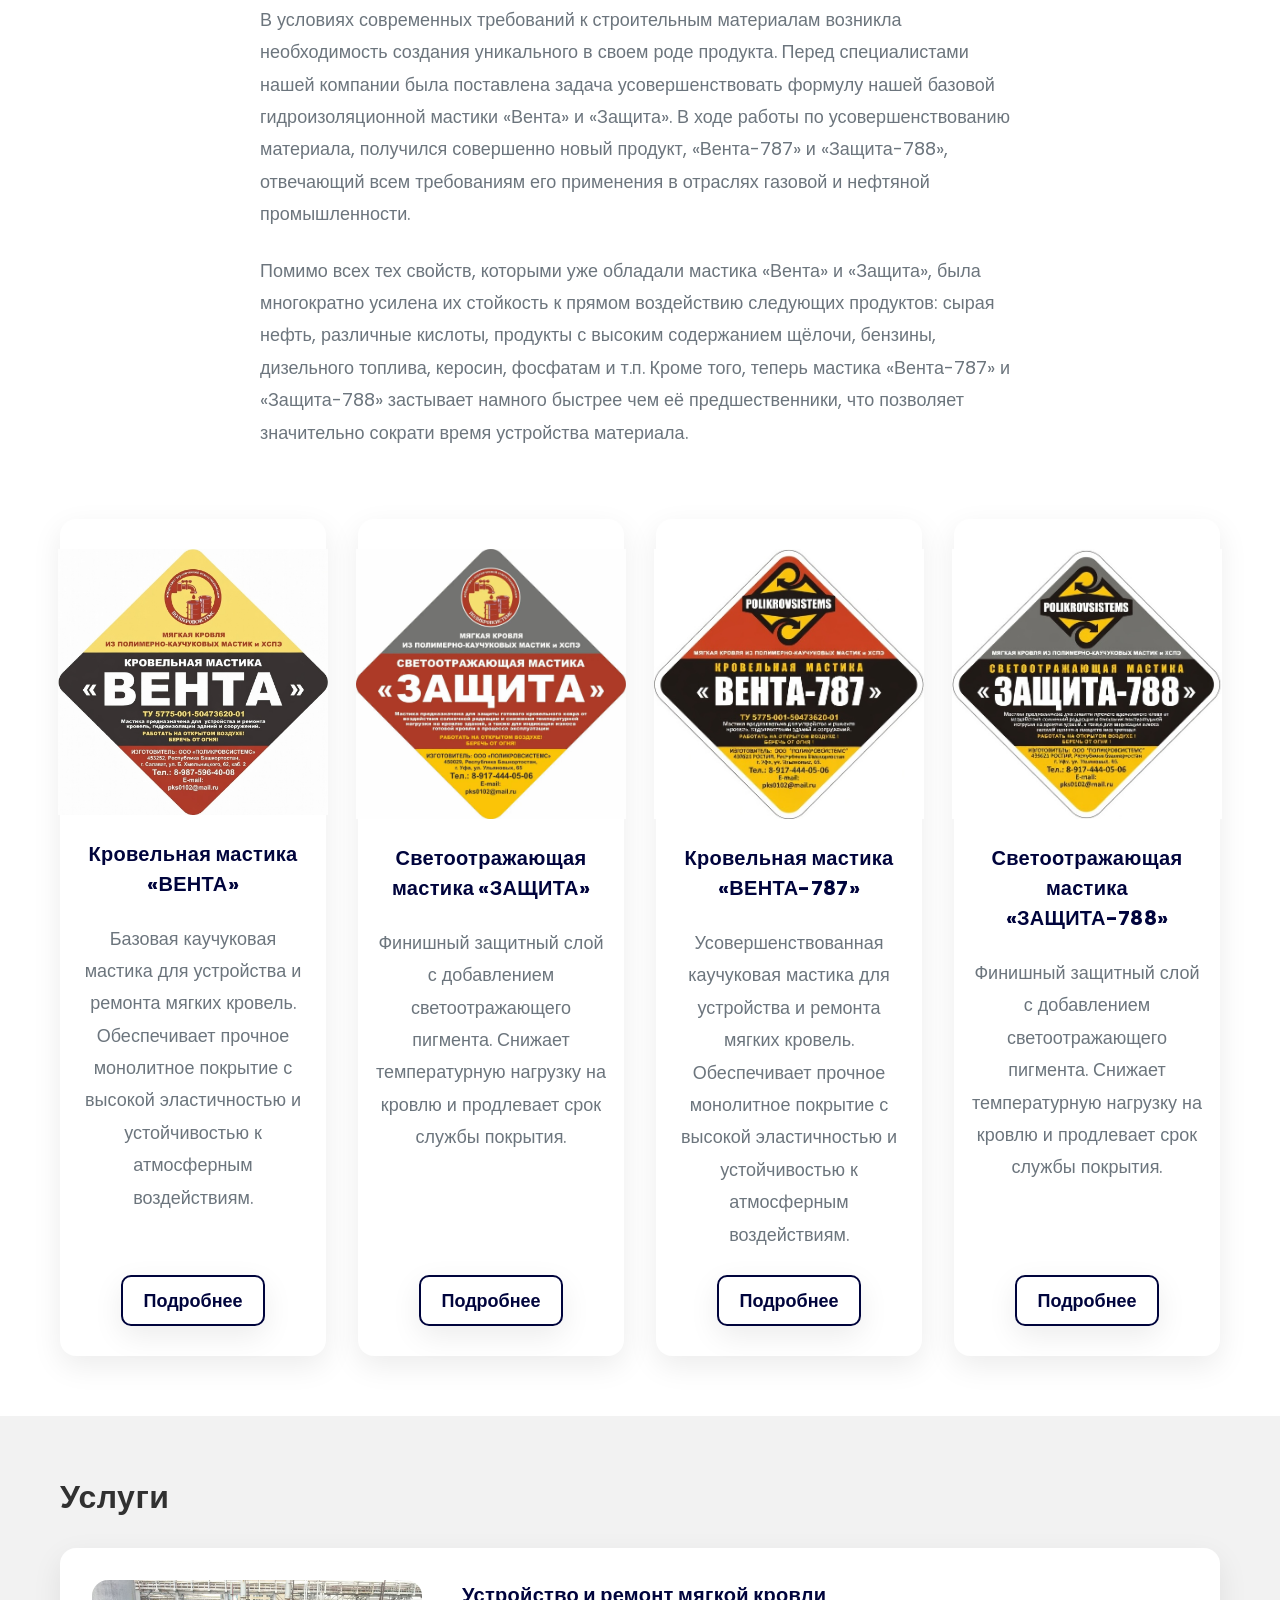
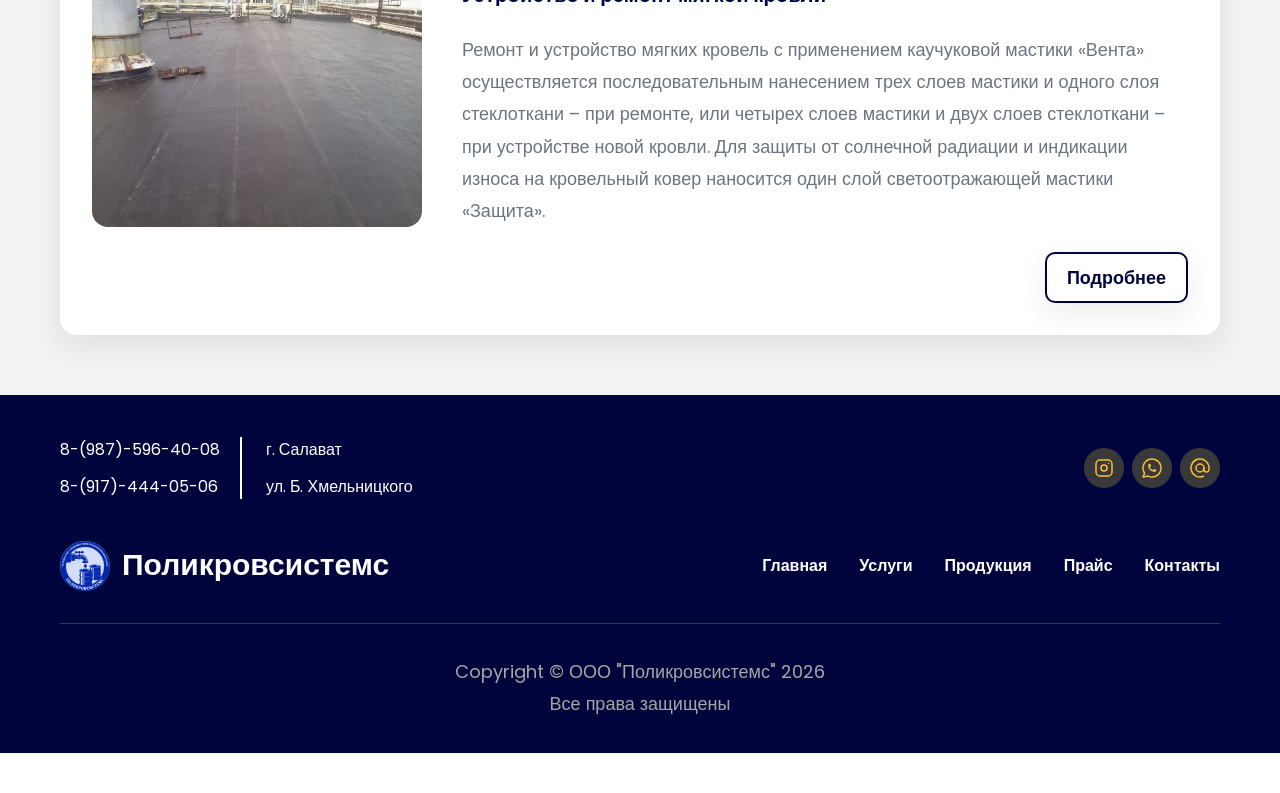
==== commit ce13634a: "add seo optimization" ====
--- a/index.html
+++ b/index.html
@@ -4,8 +4,11 @@
 <head>
     <meta charset="UTF-8">
     <meta name="viewport" content="width=device-width, initial-scale=1.0">
+    <meta name="description"
+        content="Устройство и ремонт мягкой кровли в Салавате. Гидроизоляция, мастики ВЕНТА и ЗАЩИТА, работы по всей России.">
     <link href="https://fonts.googleapis.com/css?family=Poppins:300,400,500,600,700,800,900&display=swap"
         rel="stylesheet">
+    <link rel="icon" href="./img/favicon.ico" type="image/x-icon">
     <link rel="stylesheet" href="./style.css">
     <script src="./js/script.js" defer></script>
     <title>Поликровсистемс — устройство и ремонт мягкой кровли в Салавате</title>
@@ -148,7 +151,14 @@
                             прозрачные условия работы и стабильное качество. Используем проверенные технологии и
                             материалы, соблюдаем сроки и гарантируем результат на каждом объекте.</p>
                     </div>
-                    <div class="about-img"></div>
+                    <div class="about-img__wrapper">
+                        <div class="about-img">
+                            <img src="./img/about-img-1.jpg" alt="Ремонт мягкой кровли">
+                        </div>
+                        <div class="about-img">
+                            <img src="./img/about-img-2.jpg" alt="Ремонт мягкой кровли">
+                        </div>
+                    </div>
                 </div>
             </div>
         </section>
@@ -420,7 +430,7 @@
                             <p class="section-text">Базовая каучуковая мастика для устройства и ремонта мягких кровель.
                                 Обеспечивает прочное монолитное покрытие с высокой эластичностью и устойчивостью к
                                 атмосферным воздействиям.</p>
-                            <a href="./products.html" class="btn btn--outline">Подробнее</a>
+                            <a href="./product-venta.html" class="btn btn--outline">Подробнее</a>
                         </li>
 
                         <li class="developments-item stack card">
@@ -430,7 +440,7 @@
                             <h3 class="subtitle">Светоотражающая мастика «ЗАЩИТА»</h3>
                             <p class="section-text">Финишный защитный слой с добавлением светоотражающего пигмента.
                                 Снижает температурную нагрузку на кровлю и продлевает срок службы покрытия.</p>
-                            <a href="./products.html" class="btn btn--outline">Подробнее</a>
+                            <a href="./product-zashchita.html" class="btn btn--outline">Подробнее</a>
                         </li>
 
 
@@ -439,10 +449,11 @@
                                 <img src="./img/developments-img-venta-787.jpg" alt="Кровельная мастика ВЕНТА">
                             </div>
                             <h3 class="subtitle">Кровельная мастика «ВЕНТА-787»</h3>
-                            <p class="section-text">Базовая каучуковая мастика для устройства и ремонта мягких кровель.
+                            <p class="section-text">Усовершенствованная каучуковая мастика для устройства и ремонта
+                                мягких кровель.
                                 Обеспечивает прочное монолитное покрытие с высокой эластичностью и устойчивостью к
                                 атмосферным воздействиям.</p>
-                            <a href="./products.html" class="btn btn--outline">Подробнее</a>
+                            <a href="./product-venta-787.html" class="btn btn--outline">Подробнее</a>
                         </li>
 
                         <li class="developments-item stack card">
@@ -452,7 +463,7 @@
                             <h3 class="subtitle">Светоотражающая мастика «ЗАЩИТА-788»</h3>
                             <p class="section-text">Финишный защитный слой с добавлением светоотражающего пигмента.
                                 Снижает температурную нагрузку на кровлю и продлевает срок службы покрытия.</p>
-                            <a href="./products.html" class="btn btn--outline">Подробнее</a>
+                            <a href="./product-zashchita-788.html" class="btn btn--outline">Подробнее</a>
                         </li>
                     </ul>
                 </div>
@@ -581,7 +592,7 @@
         </div>
     </footer>
 
-    <button class="scroll-top scroll-top--visible" aria-label="Наверх">
+    <button class="scroll-top" aria-label="Наверх">
         <svg xmlns="http://www.w3.org/2000/svg" width="24" height="24" viewBox="0 0 24 24" fill="none"
             stroke="currentColor" stroke-width="1.5" stroke-linecap="round" stroke-linejoin="round"
             class="icon icon-tabler icons-tabler-outline icon-tabler-arrow-up">
--- a/style.css
+++ b/style.css
@@ -528,40 +528,29 @@
 /* about */
 
 .about-wrapper {
-    display: flex;
-    align-items: center;
-    justify-content: space-between;
-    gap: 60px;
-}
-
-.about-text {
-    width: 40%;
-    max-width: 520px;
+    display: grid;
+    grid-template-columns: 1fr 1fr;
+    gap: 40px;
+}
+
+.about-img__wrapper {
+    display: grid;
+    grid-template-columns: 1fr 1fr;
+    gap: 12px;
 }
 
 .about-img {
-    background-image: url(./img/about-img.jpg);
-    background-size: cover;
-    background-repeat: no-repeat;
-    background-position: center center;
-    width: 60%;
-    max-width: 800px;
-    aspect-ratio: 4 / 3;
+    width: 100%;
+    overflow: hidden;
     border-radius: 16px;
-    position: relative;
-    z-index: 0;
-}
-
-.about-img::before {
-    content: '';
-    position: absolute;
-    top: 0;
-    left: 0;
+    display: flex;
+    gap: 12px;
+}
+
+.about-img img {
     width: 100%;
     height: 100%;
-    background: rgba(0, 0, 0, 0.2);
-    z-index: 1;
-    border-radius: 16px;
+    object-fit: cover;
 }
 
 
@@ -1354,7 +1343,6 @@
         padding-right: 5px;
     }
 
-
     .nav-item {
         display: flex;
     }
@@ -1363,16 +1351,7 @@
         padding: 0 20px;
     }
 
-    .about-text {
-        width: 50%;
-        max-width: 520px;
-    }
-
-    .about-img {
-        width: 50%;
-        aspect-ratio: 3 / 3;
-    }
-
+    .about-wrapper,
     .service-header__wrapper {
         gap: 32px;
         align-items: center;
@@ -1417,6 +1396,12 @@
         gap: 24px;
     }
 
+    .about-img__wrapper,
+    .service-header__img-wrapper {
+        grid-template-columns: 1fr;
+    }
+
+    .about-img,
     .service-header__img {
         aspect-ratio: 3 / 2;
     }
@@ -1474,18 +1459,9 @@
         padding: 14px;
     }
 
-    .about-wrapper {
-        flex-direction: column;
-        gap: 16px;
-    }
-
-    .about-text,
-    .about-img {
-        width: 100%;
-    }
-
-    .about-img {
-        aspect-ratio: 5 / 3;
+    .about-img,
+    .service-header__img {
+        aspect-ratio: 1 / 1;
     }
 
     .advantages-list {
@@ -1640,6 +1616,15 @@
         border-radius: 0 0 10px 10px;
     }
 
+    .about-wrapper {
+        grid-template-columns: 1fr;
+    }
+
+    .advantages-mastic-list {
+        grid-template-columns: 1fr;
+        gap: 12px;
+    }
+
     .service-content a {
         align-self: center;
     }
@@ -1913,7 +1898,7 @@
     }
 
     .contacts-page__map iframe {
-        height: 50%;
+        height: 330px;
     }
 
     .contacts-info__icon {
